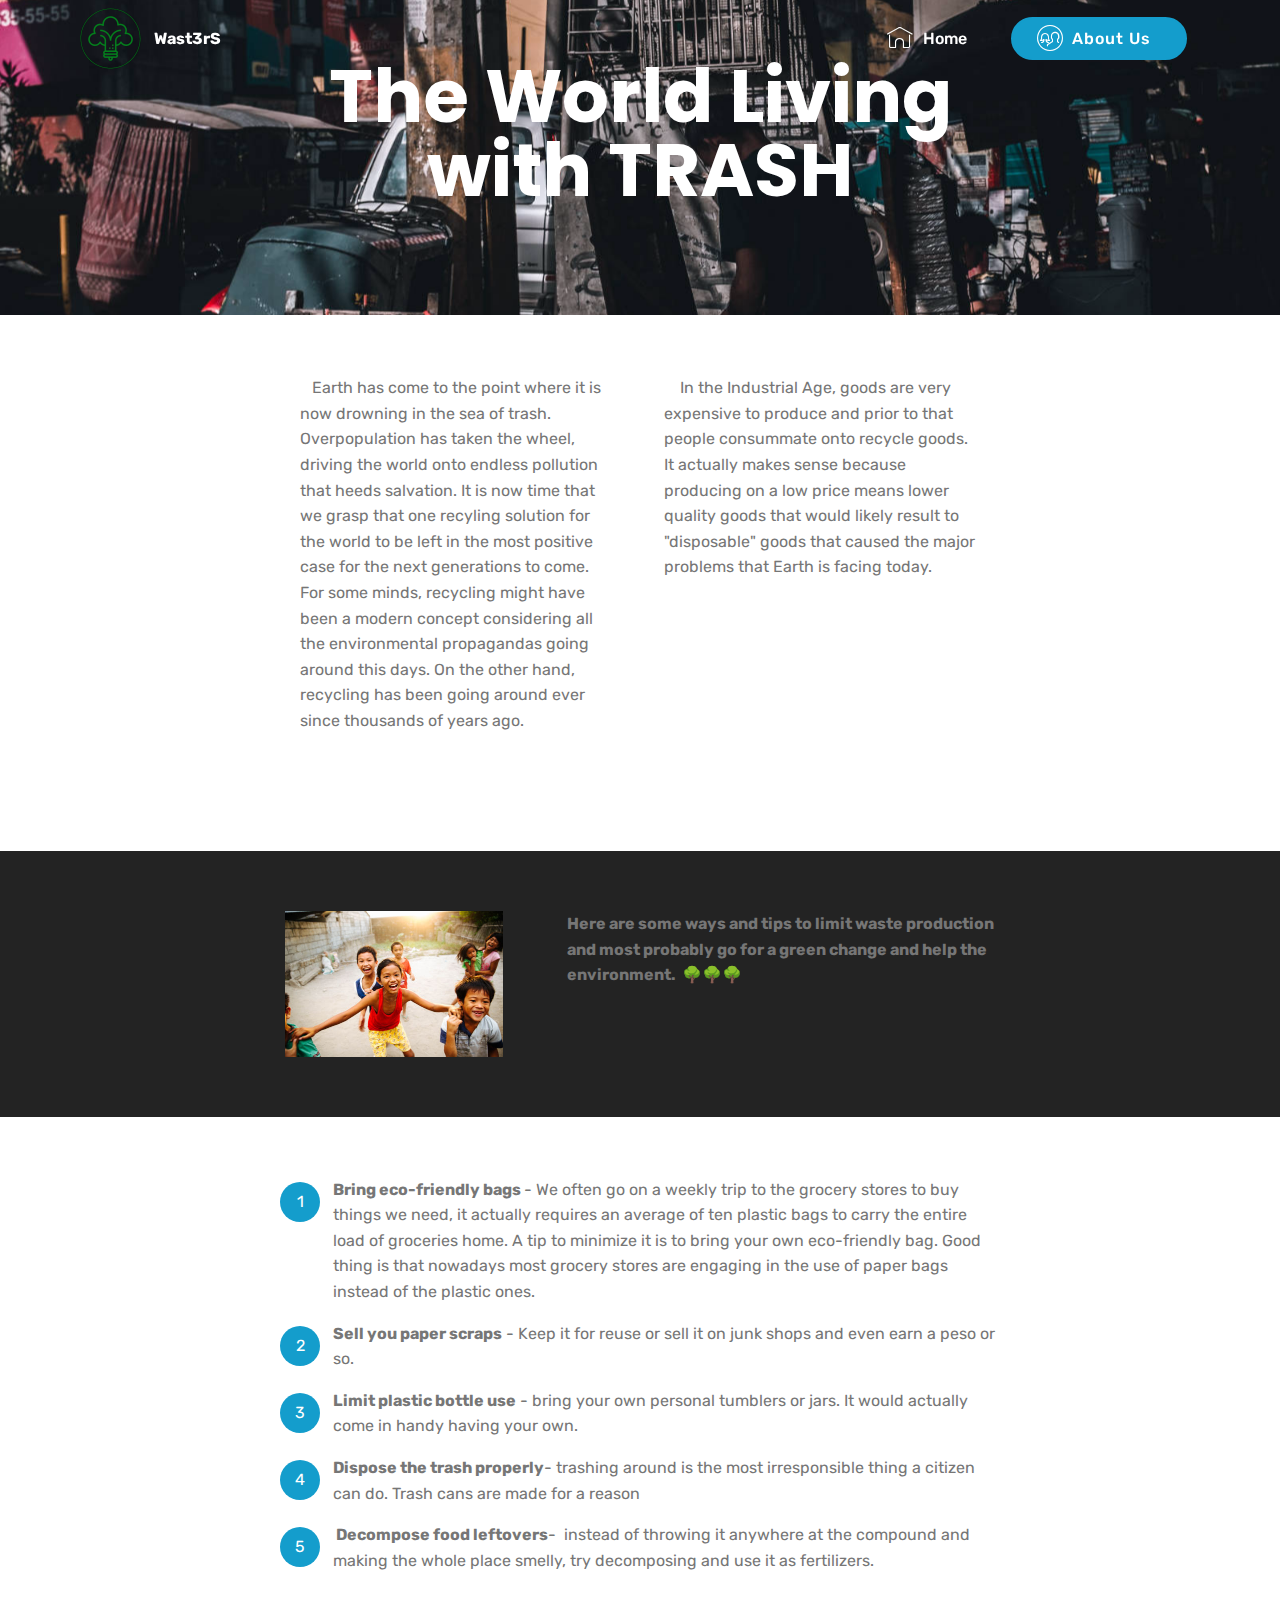
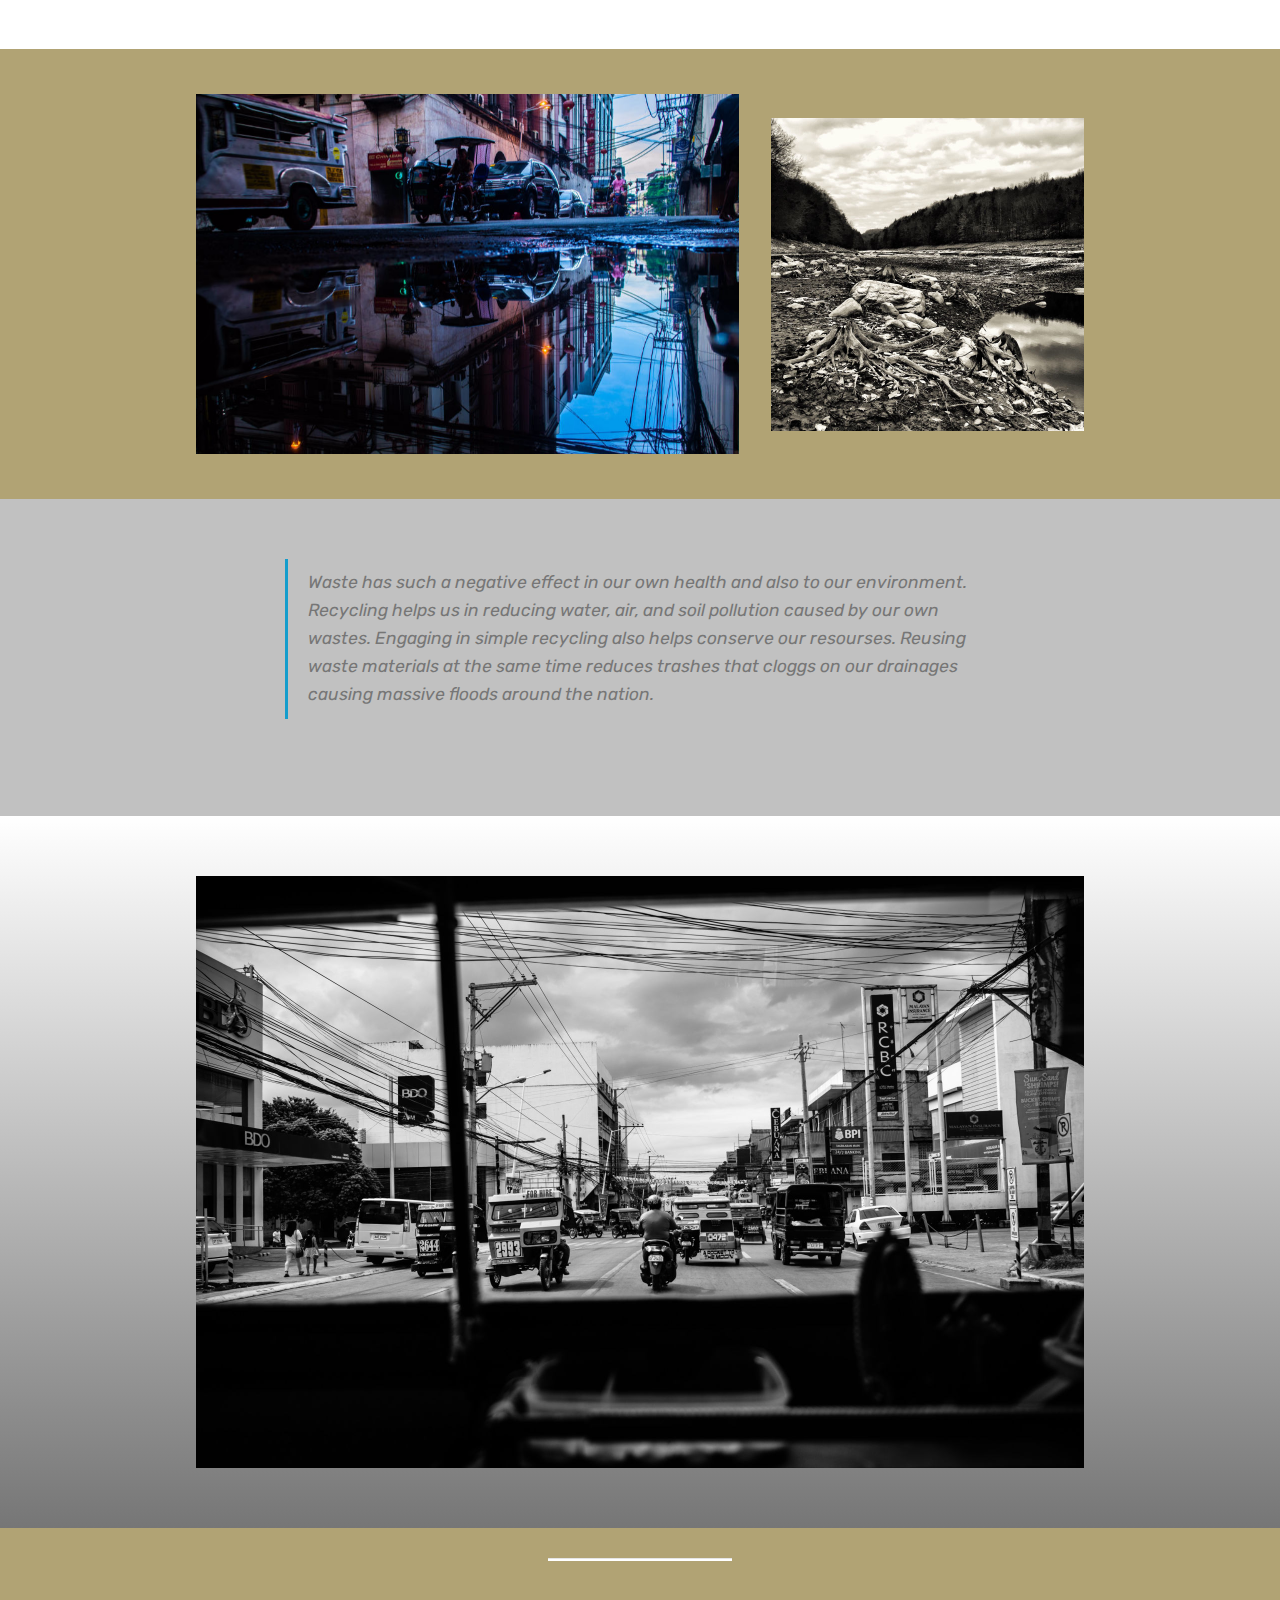
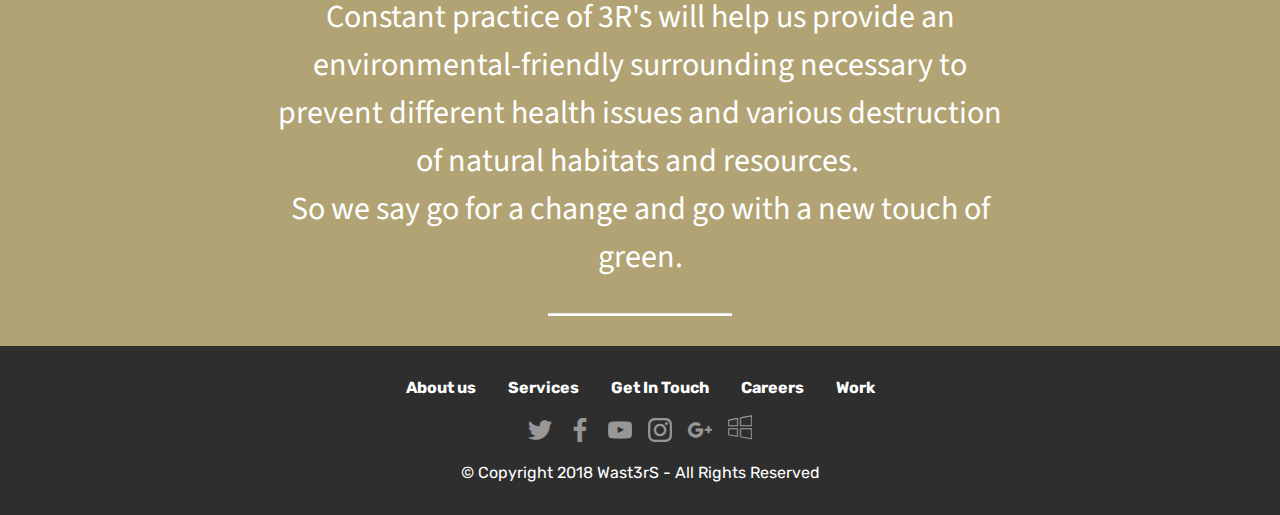
==== page1.html @ 12692057 "create github pages" ====
<!DOCTYPE html>
<html >
<head>
  <!-- Site made with Mobirise Website Builder v4.8.1, https://mobirise.com -->
  <meta charset="UTF-8">
  <meta http-equiv="X-UA-Compatible" content="IE=edge">
  <meta name="generator" content="Mobirise v4.8.1, mobirise.com">
  <meta name="viewport" content="width=device-width, initial-scale=1, minimum-scale=1">
  <link rel="shortcut icon" href="assets/images/logomakr-9qlsup-122x122.png" type="image/x-icon">
  <meta name="description" content="Web Page Builder Description">
  <title>Wasr3rs Blog</title>
  <link rel="stylesheet" href="assets/web/assets/mobirise-icons/mobirise-icons.css">
  <link rel="stylesheet" href="assets/tether/tether.min.css">
  <link rel="stylesheet" href="assets/bootstrap/css/bootstrap.min.css">
  <link rel="stylesheet" href="assets/bootstrap/css/bootstrap-grid.min.css">
  <link rel="stylesheet" href="assets/bootstrap/css/bootstrap-reboot.min.css">
  <link rel="stylesheet" href="assets/socicon/css/styles.css">
  <link rel="stylesheet" href="assets/dropdown/css/style.css">
  <link rel="stylesheet" href="assets/theme/css/style.css">
  <link rel="stylesheet" href="assets/mobirise/css/mbr-additional.css" type="text/css">
  
  
  
</head>
<body>
  <section class="menu cid-qTkzRZLJNu" once="menu" id="menu1-8">

    

    <nav class="navbar navbar-expand beta-menu navbar-dropdown align-items-center navbar-fixed-top navbar-toggleable-sm bg-color transparent">
        <button class="navbar-toggler navbar-toggler-right" type="button" data-toggle="collapse" data-target="#navbarSupportedContent" aria-controls="navbarSupportedContent" aria-expanded="false" aria-label="Toggle navigation">
            <div class="hamburger">
                <span></span>
                <span></span>
                <span></span>
                <span></span>
            </div>
        </button>
        <div class="menu-logo">
            <div class="navbar-brand">
                <span class="navbar-logo">
                    <a href="index.html#header12-1v">
                         <img src="assets/images/logomakr-9qlsup-122x122.png" alt="Mobirise" title="" style="height: 3.8rem;">
                    </a>
                </span>
                <span class="navbar-caption-wrap"><a class="navbar-caption text-white display-4" href="index.html">Wast3rS</a></span>
            </div>
        </div>
        <div class="collapse navbar-collapse" id="navbarSupportedContent">
            <ul class="navbar-nav nav-dropdown" data-app-modern-menu="true"><li class="nav-item">
                    <a class="nav-link link text-white display-4" href="index.html">
                        <span class="mbri-home mbr-iconfont mbr-iconfont-btn"></span>Home</a>
                </li>
                <li class="nav-item">
                    <a class="nav-link link text-white display-4" href="page1.html"></a>
                </li></ul>
            <div class="navbar-buttons mbr-section-btn"><a class="btn btn-sm btn-primary display-4" href="page2.html"><span class="mbri-users mbr-iconfont mbr-iconfont-btn"></span>
                    About Us &nbsp;</a></div>
        </div>
    </nav>
</section>

<section class="engine"><a href="https://mobiri.se/d">site maker</a></section><section class="mbr-section content5 cid-r3j5RrXa5f mbr-parallax-background" id="content5-d">

    

    

    <div class="container">
        <div class="media-container-row">
            <div class="title col-12 col-md-8">
                <h2 class="align-center mbr-bold mbr-white pb-3 mbr-fonts-style display-1">The World Living with TRASH</h2>
                <h3 class="mbr-section-subtitle align-center mbr-light mbr-white pb-3 mbr-fonts-style display-5"></h3>
                
                
            </div>
        </div>
    </div>
</section>

<section class="mbr-section article content3 cid-r3j5SDyQpv" id="content3-f">
      
     

    <div class="container">
        <div class="media-container-row">
            <div class="row col-12 col-md-8">
                <div class="col-12 col-md-6 pr-lg-4 mbr-text mbr-fonts-style display-7"><p>&nbsp; &nbsp;Earth has come to the point where it is now drowning in the sea of trash. Overpopulation has taken the wheel, driving the world onto endless pollution that heeds salvation. It is now time that we grasp that one recyling solution for the world to be left in the most positive case for the next generations to come. For some minds, recycling might have been a modern concept considering all the environmental propagandas going around this days. On the other hand, recycling has been going around ever since thousands of years ago.</p><p><br></p></div>
                <div class="col-12 col-md-6 pl-lg-4 mbr-text mbr-fonts-style display-7">&nbsp; &nbsp; In the Industrial Age, goods are very expensive to produce and prior to that people consummate onto recycle goods. It actually makes sense because producing on a low price means lower quality goods that would likely result to "disposable" goods that caused the major problems that Earth is facing today.</div>
            </div>
        </div>
    </div>
</section>

<section class="mbr-section content6 cid-r3j60TaJda" id="content6-g">
    
     
    
    <div class="container">
        <div class="media-container-row">
            <div class="col-12 col-md-8">
                <div class="media-container-row">
                    <div class="mbr-figure" style="width: 60%;">
                      <img src="assets/images/avel-chuklanov-686841-unsplash-1-436x291.jpg" alt="Mobirise" title="">  
                    </div>
                    <div class="media-content">
                        <div class="mbr-section-text">
                            <p class="mbr-text mb-0 mbr-fonts-style display-7"><strong>Here are some ways and tips to limit waste production and most probably go for a green change and help the environment. &nbsp;</strong>🌳🌳🌳</p>
                        </div>
                    </div>
                </div>
            </div>
        </div>
    </div>
</section>

<section class="mbr-section article content11 cid-r3j61tAI2a" id="content11-h">
     

    <div class="container">
        <div class="media-container-row">
            <div class="mbr-text counter-container col-12 col-md-8 mbr-fonts-style display-7">
                <ol>
                    <li><strong>Bring eco-friendly bags&nbsp;</strong>- We often go on a weekly trip to the grocery stores to buy things we need, it actually requires an average of ten plastic bags to carry the entire load of groceries home. A tip to minimize it is to bring your own eco-friendly bag. Good thing is that nowadays most grocery stores are engaging in the use of paper bags instead of the plastic ones.</li>
                    <li><strong>Sell you paper scraps</strong> - Keep it for reuse or sell it on junk shops and even earn a peso or so.</li>
                    <li><strong>Limit plastic bottle use</strong> - bring your own personal tumblers or jars. It would actually come in handy having your own.</li><li><strong>Dispose the trash properly</strong>- trashing around is the most irresponsible thing a citizen can do. Trash cans are made for a reason</li><li><strong>&nbsp;Decompose food leftovers</strong>-&nbsp;&nbsp;instead of throwing it anywhere at the compound and making the whole place smelly, try decomposing and use it as fertilizers.</li>
                </ol>
            </div>
        </div>
    </div>
</section>

<section class="cid-r4OjZUIZ9m" id="image4-1w">
    <!-- Block parameters controls (Blue "Gear" panel) -->
    
    <!-- End block parameters -->
    <div class="container images-container">
            <div class="media-container-row" style="width: 80%;">
                <div class="img-item item1" style="width: 177%;">
                    <img src="assets/images/eldon-vince-isidro-598709-unsplash-1086x719.jpg" alt="" title="">
                    
                </div>
                <div class="img-item">
                    <img src="assets/images/black-and-white-clouds-landscape-584389-626x626.jpg" alt="" title="">
                    
                </div>
            </div>
    </div>
</section>

<section class="mbr-section article content1 cid-r3j61RlbHp" id="content2-i">

     

    <div class="container">
        <div class="media-container-row">
            <div class="mbr-text col-12 col-md-8 mbr-fonts-style display-7">
                <blockquote>Waste has such a negative effect in our own health and also to our environment. Recycling helps us in reducing water, air, and soil pollution caused by our own wastes. Engaging in simple recycling also helps conserve our resourses. Reusing waste materials at the same time reduces trashes that cloggs on our drainages causing massive floods around the nation.</blockquote>
            </div>
        </div>
    </div>
</section>

<section class="cid-r4OkHWNy64" id="image3-1x">

    

    <figure class="mbr-figure container">
            <div class="image-block" style="width: 80%;">
                <img src="assets/images/bryan-agua-749298-unsplash-1776x1184.jpg" width="1400" alt="Mobirise" title="">
                <figcaption class="mbr-figure-caption mbr-figure-caption-over">
                    <div class="container pb-5 mbr-white align-center mbr-fonts-style display-1"></div>
                </figcaption>
            </div>
    </figure>
</section>

<section class="mbr-section article content10 cid-r3j62aXinP" id="content10-j">
    
     

    <div class="container">
        <div class="inner-container" style="width: 66%;">
            <hr class="line" style="width: 25%;">
            <div class="section-text align-center mbr-white mbr-fonts-style display-5">Constant practice of 3R's will help us provide an environmental-friendly surrounding necessary to prevent different health issues and various destruction of natural habitats and resources.&nbsp;<br>So we say go for a change and go with a new touch of green.</div>
            <hr class="line" style="width: 25%;">
        </div>
    </div>
</section>

<section once="" class="cid-r3UyoSlP0G" id="footer7-1h">

    

    

    <div class="container">
        <div class="media-container-row align-center mbr-white">
            <div class="row row-links">
                <ul class="foot-menu">
                    
                    
                    
                    
                    
                <li class="foot-menu-item mbr-fonts-style display-7">
                        <a class="text-white mbr-bold" href="#" target="_blank">About us</a>
                    </li><li class="foot-menu-item mbr-fonts-style display-7">
                        <a class="text-white mbr-bold" href="#" target="_blank">Services</a>
                    </li><li class="foot-menu-item mbr-fonts-style display-7">
                        <a class="text-white mbr-bold" href="#" target="_blank">Get In Touch</a>
                    </li><li class="foot-menu-item mbr-fonts-style display-7">
                        <a class="text-white mbr-bold" href="#" target="_blank">Careers</a>
                    </li><li class="foot-menu-item mbr-fonts-style display-7">
                        <a class="text-white mbr-bold" href="#" target="_blank">Work</a>
                    </li></ul>
            </div>
            <div class="row social-row">
                <div class="social-list align-right pb-2">
                    
                    
                    
                    
                    
                    
                <div class="soc-item">
                        <a href="https://twitter.com/mobirise" target="_blank">
                            <span class="socicon-twitter socicon mbr-iconfont mbr-iconfont-social"></span>
                        </a>
                    </div><div class="soc-item">
                        <a href="https://www.facebook.com/pages/Mobirise/1616226671953247" target="_blank">
                            <span class="socicon-facebook socicon mbr-iconfont mbr-iconfont-social"></span>
                        </a>
                    </div><div class="soc-item">
                        <a href="https://www.youtube.com/c/mobirise" target="_blank">
                            <span class="socicon-youtube socicon mbr-iconfont mbr-iconfont-social"></span>
                        </a>
                    </div><div class="soc-item">
                        <a href="https://instagram.com/mobirise" target="_blank">
                            <span class="socicon-instagram socicon mbr-iconfont mbr-iconfont-social"></span>
                        </a>
                    </div><div class="soc-item">
                        <a href="https://plus.google.com/u/0/+Mobirise" target="_blank">
                            <span class="socicon-googleplus socicon mbr-iconfont mbr-iconfont-social"></span>
                        </a>
                    </div><div class="soc-item">
                        <a href="https://www.behance.net/Mobirise" target="_blank">
                            <span class="mbr-iconfont mbr-iconfont-social mbri-windows"></span>
                        </a>
                    </div></div>
            </div>
            <div class="row row-copirayt">
                <p class="mbr-text mb-0 mbr-fonts-style mbr-white align-center display-7">
                    © Copyright 2018 Wast3rS - All Rights Reserved
                </p>
            </div>
        </div>
    </div>
</section>


  <script src="assets/web/assets/jquery/jquery.min.js"></script>
  <script src="assets/popper/popper.min.js"></script>
  <script src="assets/tether/tether.min.js"></script>
  <script src="assets/bootstrap/js/bootstrap.min.js"></script>
  <script src="assets/parallax/jarallax.min.js"></script>
  <script src="assets/dropdown/js/script.min.js"></script>
  <script src="assets/touchswipe/jquery.touch-swipe.min.js"></script>
  <script src="assets/smoothscroll/smooth-scroll.js"></script>
  <script src="assets/theme/js/script.js"></script>
  
  
</body>
</html>
---- assets/web/assets/mobirise-icons/mobirise-icons.css ----
@font-face {
  font-family: 'MobiriseIcons';
  src:  url('mobirise-icons.eot?spat4u');
  src:  url('mobirise-icons.eot?spat4u#iefix') format('embedded-opentype'),
    url('mobirise-icons.ttf?spat4u') format('truetype'),
    url('mobirise-icons.woff?spat4u') format('woff'),
    url('mobirise-icons.svg?spat4u#MobiriseIcons') format('svg');
  font-weight: normal;
  font-style: normal;
}

[class^="mbri-"], [class*=" mbri-"] {
  /* use !important to prevent issues with browser extensions that change fonts */
  font-family: MobiriseIcons !important;
  speak: none;
  font-style: normal;
  font-weight: normal;
  font-variant: normal;
  text-transform: none;
  line-height: 1;

  /* Better Font Rendering =========== */
  -webkit-font-smoothing: antialiased;
  -moz-osx-font-smoothing: grayscale;
}

.mbri-add-submenu:before {
  content: "\e900";
}
.mbri-alert:before {
  content: "\e901";
}
.mbri-align-center:before {
  content: "\e902";
}
.mbri-align-justify:before {
  content: "\e903";
}
.mbri-align-left:before {
  content: "\e904";
}
.mbri-align-right:before {
  content: "\e905";
}
.mbri-android:before {
  content: "\e906";
}
.mbri-apple:before {
  content: "\e907";
}
.mbri-arrow-down:before {
  content: "\e908";
}
.mbri-arrow-next:before {
  content: "\e909";
}
.mbri-arrow-prev:before {
  content: "\e90a";
}
.mbri-arrow-up:before {
  content: "\e90b";
}
.mbri-bold:before {
  content: "\e90c";
}
.mbri-bookmark:before {
  content: "\e90d";
}
.mbri-bootstrap:before {
  content: "\e90e";
}
.mbri-briefcase:before {
  content: "\e90f";
}
.mbri-browse:before {
  content: "\e910";
}
.mbri-bulleted-list:before {
  content: "\e911";
}
.mbri-calendar:before {
  content: "\e912";
}
.mbri-camera:before {
  content: "\e913";
}
.mbri-cart-add:before {
  content: "\e914";
}
.mbri-cart-full:before {
  content: "\e915";
}
.mbri-cash:before {
  content: "\e916";
}
.mbri-change-style:before {
  content: "\e917";
}
.mbri-chat:before {
  content: "\e918";
}
.mbri-clock:before {
  content: "\e919";
}
.mbri-close:before {
  content: "\e91a";
}
.mbri-cloud:before {
  content: "\e91b";
}
.mbri-code:before {
  content: "\e91c";
}
.mbri-contact-form:before {
  content: "\e91d";
}
.mbri-credit-card:before {
  content: "\e91e";
}
.mbri-cursor-click:before {
  content: "\e91f";
}
.mbri-cust-feedback:before {
  content: "\e920";
}
.mbri-database:before {
  content: "\e921";
}
.mbri-delivery:before {
  content: "\e922";
}
.mbri-desktop:before {
  content: "\e923";
}
.mbri-devices:before {
  content: "\e924";
}
.mbri-down:before {
  content: "\e925";
}
.mbri-download:before {
  content: "\e989";
}
.mbri-drag-n-drop:before {
  content: "\e927";
}
.mbri-drag-n-drop2:before {
  content: "\e928";
}
.mbri-edit:before {
  content: "\e929";
}
.mbri-edit2:before {
  content: "\e92a";
}
.mbri-error:before {
  content: "\e92b";
}
.mbri-extension:before {
  content: "\e92c";
}
.mbri-features:before {
  content: "\e92d";
}
.mbri-file:before {
  content: "\e92e";
}
.mbri-flag:before {
  content: "\e92f";
}
.mbri-folder:before {
  content: "\e930";
}
.mbri-gift:before {
  content: "\e931";
}
.mbri-github:before {
  content: "\e932";
}
.mbri-globe:before {
  content: "\e933";
}
.mbri-globe-2:before {
  content: "\e934";
}
.mbri-growing-chart:before {
  content: "\e935";
}
.mbri-hearth:before {
  content: "\e936";
}
.mbri-help:before {
  content: "\e937";
}
.mbri-home:before {
  content: "\e938";
}
.mbri-hot-cup:before {
  content: "\e939";
}
.mbri-idea:before {
  content: "\e93a";
}
.mbri-image-gallery:before {
  content: "\e93b";
}
.mbri-image-slider:before {
  content: "\e93c";
}
.mbri-info:before {
  content: "\e93d";
}
.mbri-italic:before {
  content: "\e93e";
}
.mbri-key:before {
  content: "\e93f";
}
.mbri-laptop:before {
  content: "\e940";
}
.mbri-layers:before {
  content: "\e941";
}
.mbri-left-right:before {
  content: "\e942";
}
.mbri-left:before {
  content: "\e943";
}
.mbri-letter:before {
  content: "\e944";
}
.mbri-like:before {
  content: "\e945";
}
.mbri-link:before {
  content: "\e946";
}
.mbri-lock:before {
  content: "\e947";
}
.mbri-login:before {
  content: "\e948";
}
.mbri-logout:before {
  content: "\e949";
}
.mbri-magic-stick:before {
  content: "\e94a";
}
.mbri-map-pin:before {
  content: "\e94b";
}
.mbri-menu:before {
  content: "\e94c";
}
.mbri-mobile:before {
  content: "\e94d";
}
.mbri-mobile2:before {
  content: "\e94e";
}
.mbri-mobirise:before {
  content: "\e94f";
}
.mbri-more-horizontal:before {
  content: "\e950";
}
.mbri-more-vertical:before {
  content: "\e951";
}
.mbri-music:before {
  content: "\e952";
}
.mbri-new-file:before {
  content: "\e953";
}
.mbri-numbered-list:before {
  content: "\e954";
}
.mbri-opened-folder:before {
  content: "\e955";
}
.mbri-pages:before {
  content: "\e956";
}
.mbri-paper-plane:before {
  content: "\e957";
}
.mbri-paperclip:before {
  content: "\e958";
}
.mbri-photo:before {
  content: "\e959";
}
.mbri-photos:before {
  content: "\e95a";
}
.mbri-pin:before {
  content: "\e95b";
}
.mbri-play:before {
  content: "\e95c";
}
.mbri-plus:before {
  content: "\e95d";
}
.mbri-preview:before {
  content: "\e95e";
}
.mbri-print:before {
  content: "\e95f";
}
.mbri-protect:before {
  content: "\e960";
}
.mbri-question:before {
  content: "\e961";
}
.mbri-quote-left:before {
  content: "\e962";
}
.mbri-quote-right:before {
  content: "\e963";
}
.mbri-refresh:before {
  content: "\e964";
}
.mbri-responsive:before {
  content: "\e965";
}
.mbri-right:before {
  content: "\e966";
}
.mbri-rocket:before {
  content: "\e967";
}
.mbri-sad-face:before {
  content: "\e968";
}
.mbri-sale:before {
  content: "\e969";
}
.mbri-save:before {
  content: "\e96a";
}
.mbri-search:before {
  content: "\e96b";
}
.mbri-setting:before {
  content: "\e96c";
}
.mbri-setting2:before {
  content: "\e96d";
}
.mbri-setting3:before {
  content: "\e96e";
}
.mbri-share:before {
  content: "\e96f";
}
.mbri-shopping-bag:before {
  content: "\e970";
}
.mbri-shopping-basket:before {
  content: "\e971";
}
.mbri-shopping-cart:before {
  content: "\e972";
}
.mbri-sites:before {
  content: "\e973";
}
.mbri-smile-face:before {
  content: "\e974";
}
.mbri-speed:before {
  content: "\e975";
}
.mbri-star:before {
  content: "\e976";
}
.mbri-success:before {
  content: "\e977";
}
.mbri-sun:before {
  content: "\e978";
}
.mbri-sun2:before {
  content: "\e979";
}
.mbri-tablet:before {
  content: "\e97a";
}
.mbri-tablet-vertical:before {
  content: "\e97b";
}
.mbri-target:before {
  content: "\e97c";
}
.mbri-timer:before {
  content: "\e97d";
}
.mbri-to-ftp:before {
  content: "\e97e";
}
.mbri-to-local-drive:before {
  content: "\e97f";
}
.mbri-touch-swipe:before {
  content: "\e980";
}
.mbri-touch:before {
  content: "\e981";
}
.mbri-trash:before {
  content: "\e982";
}
.mbri-underline:before {
  content: "\e983";
}
.mbri-unlink:before {
  content: "\e984";
}
.mbri-unlock:before {
  content: "\e985";
}
.mbri-up-down:before {
  content: "\e986";
}
.mbri-up:before {
  content: "\e987";
}
.mbri-update:before {
  content: "\e988";
}
.mbri-upload:before {
 content: "\e926"; 
}
.mbri-user:before {
  content: "\e98a";
}
.mbri-user2:before {
  content: "\e98b";
}
.mbri-users:before {
  content: "\e98c";
}
.mbri-video:before {
  content: "\e98d";
}
.mbri-video-play:before {
  content: "\e98e";
}
.mbri-watch:before {
  content: "\e98f";
}
.mbri-website-theme:before {
  content: "\e990";
}
.mbri-wifi:before {
  content: "\e991";
}
.mbri-windows:before {
  content: "\e992";
}
.mbri-zoom-out:before {
  content: "\e993";
}
.mbri-redo:before {
  content: "\e994";
}
.mbri-undo:before {
  content: "\e995";
}
---- assets/socicon/css/styles.css ----
@charset "UTF-8";

@font-face {
  font-family: "socicon";
  src:url("../fonts/socicon.eot");
  src:url("../fonts/socicon.eot?#iefix") format("embedded-opentype"),
    url("../fonts/socicon.woff") format("woff"),
    url("../fonts/socicon.ttf") format("truetype"),
    url("../fonts/socicon.svg#socicon") format("svg");
  font-weight: normal;
  font-style: normal;

}

[data-icon]:before {
  font-family: "socicon" !important;
  content: attr(data-icon);
  font-style: normal !important;
  font-weight: normal !important;
  font-variant: normal !important;
  text-transform: none !important;
  speak: none;
  line-height: 1;
  -webkit-font-smoothing: antialiased;
  -moz-osx-font-smoothing: grayscale;
}

[class^="socicon-"]:before,
[class*=" socicon-"]:before {
  font-family: "socicon" !important;
  font-style: normal !important;
  font-weight: normal !important;
  font-variant: normal !important;
  text-transform: none !important;
  speak: none;
  line-height: 1;
  -webkit-font-smoothing: antialiased;
  -moz-osx-font-smoothing: grayscale;
}

.socicon-modelmayhem:before {
  content: "\e000";
}
.socicon-mixcloud:before {
  content: "\e001";
}
.socicon-drupal:before {
  content: "\e002";
}
.socicon-swarm:before {
  content: "\e003";
}
.socicon-istock:before {
  content: "\e004";
}
.socicon-yammer:before {
  content: "\e005";
}
.socicon-ello:before {
  content: "\e006";
}
.socicon-stackoverflow:before {
  content: "\e007";
}
.socicon-persona:before {
  content: "\e008";
}
.socicon-triplej:before {
  content: "\e009";
}
.socicon-houzz:before {
  content: "\e00a";
}
.socicon-rss:before {
  content: "\e00b";
}
.socicon-paypal:before {
  content: "\e00c";
}
.socicon-odnoklassniki:before {
  content: "\e00d";
}
.socicon-airbnb:before {
  content: "\e00e";
}
.socicon-periscope:before {
  content: "\e00f";
}
.socicon-outlook:before {
  content: "\e010";
}
.socicon-coderwall:before {
  content: "\e011";
}
.socicon-tripadvisor:before {
  content: "\e012";
}
.socicon-appnet:before {
  content: "\e013";
}
.socicon-goodreads:before {
  content: "\e014";
}
.socicon-tripit:before {
  content: "\e015";
}
.socicon-lanyrd:before {
  content: "\e016";
}
.socicon-slideshare:before {
  content: "\e017";
}
.socicon-buffer:before {
  content: "\e018";
}
.socicon-disqus:before {
  content: "\e019";
}
.socicon-vkontakte:before {
  content: "\e01a";
}
.socicon-whatsapp:before {
  content: "\e01b";
}
.socicon-patreon:before {
  content: "\e01c";
}
.socicon-storehouse:before {
  content: "\e01d";
}
.socicon-pocket:before {
  content: "\e01e";
}
.socicon-mail:before {
  content: "\e01f";
}
.socicon-blogger:before {
  content: "\e020";
}
.socicon-technorati:before {
  content: "\e021";
}
.socicon-reddit:before {
  content: "\e022";
}
.socicon-dribbble:before {
  content: "\e023";
}
.socicon-stumbleupon:before {
  content: "\e024";
}
.socicon-digg:before {
  content: "\e025";
}
.socicon-envato:before {
  content: "\e026";
}
.socicon-behance:before {
  content: "\e027";
}
.socicon-delicious:before {
  content: "\e028";
}
.socicon-deviantart:before {
  content: "\e029";
}
.socicon-forrst:before {
  content: "\e02a";
}
.socicon-play:before {
  content: "\e02b";
}
.socicon-zerply:before {
  content: "\e02c";
}
.socicon-wikipedia:before {
  content: "\e02d";
}
.socicon-apple:before {
  content: "\e02e";
}
.socicon-flattr:before {
  content: "\e02f";
}
.socicon-github:before {
  content: "\e030";
}
.socicon-renren:before {
  content: "\e031";
}
.socicon-friendfeed:before {
  content: "\e032";
}
.socicon-newsvine:before {
  content: "\e033";
}
.socicon-identica:before {
  content: "\e034";
}
.socicon-bebo:before {
  content: "\e035";
}
.socicon-zynga:before {
  content: "\e036";
}
.socicon-steam:before {
  content: "\e037";
}
.socicon-xbox:before {
  content: "\e038";
}
.socicon-windows:before {
  content: "\e039";
}
.socicon-qq:before {
  content: "\e03a";
}
.socicon-douban:before {
  content: "\e03b";
}
.socicon-meetup:before {
  content: "\e03c";
}
.socicon-playstation:before {
  content: "\e03d";
}
.socicon-android:before {
  content: "\e03e";
}
.socicon-snapchat:before {
  content: "\e03f";
}
.socicon-twitter:before {
  content: "\e040";
}
.socicon-facebook:before {
  content: "\e041";
}
.socicon-googleplus:before {
  content: "\e042";
}
.socicon-pinterest:before {
  content: "\e043";
}
.socicon-foursquare:before {
  content: "\e044";
}
.socicon-yahoo:before {
  content: "\e045";
}
.socicon-skype:before {
  content: "\e046";
}
.socicon-yelp:before {
  content: "\e047";
}
.socicon-feedburner:before {
  content: "\e048";
}
.socicon-linkedin:before {
  content: "\e049";
}
.socicon-viadeo:before {
  content: "\e04a";
}
.socicon-xing:before {
  content: "\e04b";
}
.socicon-myspace:before {
  content: "\e04c";
}
.socicon-soundcloud:before {
  content: "\e04d";
}
.socicon-spotify:before {
  content: "\e04e";
}
.socicon-grooveshark:before {
  content: "\e04f";
}
.socicon-lastfm:before {
  content: "\e050";
}
.socicon-youtube:before {
  content: "\e051";
}
.socicon-vimeo:before {
  content: "\e052";
}
.socicon-dailymotion:before {
  content: "\e053";
}
.socicon-vine:before {
  content: "\e054";
}
.socicon-flickr:before {
  content: "\e055";
}
.socicon-500px:before {
  content: "\e056";
}
.socicon-wordpress:before {
  content: "\e058";
}
.socicon-tumblr:before {
  content: "\e059";
}
.socicon-twitch:before {
  content: "\e05a";
}
.socicon-8tracks:before {
  content: "\e05b";
}
.socicon-amazon:before {
  content: "\e05c";
}
.socicon-icq:before {
  content: "\e05d";
}
.socicon-smugmug:before {
  content: "\e05e";
}
.socicon-ravelry:before {
  content: "\e05f";
}
.socicon-weibo:before {
  content: "\e060";
}
.socicon-baidu:before {
  content: "\e061";
}
.socicon-angellist:before {
  content: "\e062";
}
.socicon-ebay:before {
  content: "\e063";
}
.socicon-imdb:before {
  content: "\e064";
}
.socicon-stayfriends:before {
  content: "\e065";
}
.socicon-residentadvisor:before {
  content: "\e066";
}
.socicon-google:before {
  content: "\e067";
}
.socicon-yandex:before {
  content: "\e068";
}
.socicon-sharethis:before {
  content: "\e069";
}
.socicon-bandcamp:before {
  content: "\e06a";
}
.socicon-itunes:before {
  content: "\e06b";
}
.socicon-deezer:before {
  content: "\e06c";
}
.socicon-telegram:before {
  content: "\e06e";
}
.socicon-openid:before {
  content: "\e06f";
}
.socicon-amplement:before {
  content: "\e070";
}
.socicon-viber:before {
  content: "\e071";
}
.socicon-zomato:before {
  content: "\e072";
}
.socicon-draugiem:before {
  content: "\e074";
}
.socicon-endomodo:before {
  content: "\e075";
}
.socicon-filmweb:before {
  content: "\e076";
}
.socicon-stackexchange:before {
  content: "\e077";
}
.socicon-wykop:before {
  content: "\e078";
}
.socicon-teamspeak:before {
  content: "\e079";
}
.socicon-teamviewer:before {
  content: "\e07a";
}
.socicon-ventrilo:before {
  content: "\e07b";
}
.socicon-younow:before {
  content: "\e07c";
}
.socicon-raidcall:before {
  content: "\e07d";
}
.socicon-mumble:before {
  content: "\e07e";
}
.socicon-medium:before {
  content: "\e06d";
}
.socicon-bebee:before {
  content: "\e07f";
}
.socicon-hitbox:before {
  content: "\e080";
}
.socicon-reverbnation:before {
  content: "\e081";
}
.socicon-formulr:before {
  content: "\e082";
}
.socicon-instagram:before {
  content: "\e057";
}
.socicon-battlenet:before {
  content: "\e083";
}
.socicon-chrome:before {
  content: "\e084";
}
.socicon-discord:before {
  content: "\e086";
}
.socicon-issuu:before {
  content: "\e087";
}
.socicon-macos:before {
  content: "\e088";
}
.socicon-firefox:before {
  content: "\e089";
}
.socicon-opera:before {
  content: "\e08d";
}
.socicon-keybase:before {
  content: "\e090";
}
.socicon-alliance:before {
  content: "\e091";
}
.socicon-livejournal:before {
  content: "\e092";
}
.socicon-googlephotos:before {
  content: "\e093";
}
.socicon-horde:before {
  content: "\e094";
}
.socicon-etsy:before {
  content: "\e095";
}
.socicon-zapier:before {
  content: "\e096";
}
.socicon-google-scholar:before {
  content: "\e097";
}
.socicon-researchgate:before {
  content: "\e098";
}
.socicon-wechat:before {
  content: "\e099";
}
.socicon-strava:before {
  content: "\e09a";
}
.socicon-line:before {
  content: "\e09b";
}
.socicon-lyft:before {
  content: "\e09c";
}
.socicon-uber:before {
  content: "\e09d";
}
.socicon-songkick:before {
  content: "\e09e";
}
.socicon-viewbug:before {
  content: "\e09f";
}
.socicon-googlegroups:before {
  content: "\e0a0";
}
.socicon-quora:before {
  content: "\e073";
}
.socicon-diablo:before {
  content: "\e085";
}
.socicon-blizzard:before {
  content: "\e0a1";
}
.socicon-hearthstone:before {
  content: "\e08b";
}
.socicon-heroes:before {
  content: "\e08a";
}
.socicon-overwatch:before {
  content: "\e08c";
}
.socicon-warcraft:before {
  content: "\e08e";
}
.socicon-starcraft:before {
  content: "\e08f";
}
.socicon-beam:before {
  content: "\e0a2";
}
.socicon-curse:before {
  content: "\e0a3";
}
.socicon-player:before {
  content: "\e0a4";
}
.socicon-streamjar:before {
  content: "\e0a5";
}
.socicon-nintendo:before {
  content: "\e0a6";
}
.socicon-hellocoton:before {
  content: "\e0a7";
}
---- assets/dropdown/css/style.css ----
.navbar-dropdown {
  left: 0;
  padding: 0;
  position: absolute;
  right: 0;
  top: 0;
  transition: all 0.45s ease;
  z-index: 1030;
  background: #282828; }
  .navbar-dropdown .navbar-logo {
    margin-right: 0.8rem;
    transition: margin 0.3s ease-in-out;
    vertical-align: middle; }
    .navbar-dropdown .navbar-logo img {
      height: 3.125rem;
      transition: all 0.3s ease-in-out; }
    .navbar-dropdown .navbar-logo.mbr-iconfont {
      font-size: 3.125rem;
      line-height: 3.125rem; }
  .navbar-dropdown .navbar-caption {
    font-weight: 700;
    white-space: normal;
    vertical-align: -4px;
    line-height: 3.125rem !important; }
    .navbar-dropdown .navbar-caption, .navbar-dropdown .navbar-caption:hover {
      color: inherit;
      text-decoration: none; }
  .navbar-dropdown .mbr-iconfont + .navbar-caption {
    vertical-align: -1px; }
  .navbar-dropdown.navbar-fixed-top {
    position: fixed; }
  .navbar-dropdown .navbar-brand span {
    vertical-align: -4px; }
  .navbar-dropdown.bg-color.transparent {
    background: none; }
  .navbar-dropdown.navbar-short .navbar-brand {
    padding: 0.625rem 0; }
    .navbar-dropdown.navbar-short .navbar-brand span {
      vertical-align: -1px; }
  .navbar-dropdown.navbar-short .navbar-caption {
    line-height: 2.375rem !important;
    vertical-align: -2px; }
  .navbar-dropdown.navbar-short .navbar-logo {
    margin-right: 0.5rem; }
    .navbar-dropdown.navbar-short .navbar-logo img {
      height: 2.375rem; }
    .navbar-dropdown.navbar-short .navbar-logo.mbr-iconfont {
      font-size: 2.375rem;
      line-height: 2.375rem; }
  .navbar-dropdown.navbar-short .mbr-table-cell {
    height: 3.625rem; }
  .navbar-dropdown .navbar-close {
    left: 0.6875rem;
    position: fixed;
    top: 0.75rem;
    z-index: 1000; }
  .navbar-dropdown .hamburger-icon {
    content: "";
    display: inline-block;
    vertical-align: middle;
    width: 16px;
    -webkit-box-shadow: 0 -6px 0 1px #282828,0 0 0 1px #282828,0 6px 0 1px #282828;
    -moz-box-shadow: 0 -6px 0 1px #282828,0 0 0 1px #282828,0 6px 0 1px #282828;
    box-shadow: 0 -6px 0 1px #282828,0 0 0 1px #282828,0 6px 0 1px #282828; }

.dropdown-menu .dropdown-toggle[data-toggle="dropdown-submenu"]::after {
  border-bottom: 0.35em solid transparent;
  border-left: 0.35em solid;
  border-right: 0;
  border-top: 0.35em solid transparent;
  margin-left: 0.3rem; }

.dropdown-menu .dropdown-item:focus {
  outline: 0; }

.nav-dropdown {
  font-size: 0.75rem;
  font-weight: 500;
  height: auto !important; }
  .nav-dropdown .nav-btn {
    padding-left: 1rem; }
  .nav-dropdown .link {
    margin: .667em 1.667em;
    font-weight: 500;
    padding: 0;
    transition: color .2s ease-in-out; }
    .nav-dropdown .link.dropdown-toggle {
      margin-right: 2.583em; }
      .nav-dropdown .link.dropdown-toggle::after {
        margin-left: .25rem;
        border-top: 0.35em solid;
        border-right: 0.35em solid transparent;
        border-left: 0.35em solid transparent;
        border-bottom: 0; }
      .nav-dropdown .link.dropdown-toggle[aria-expanded="true"] {
        margin: 0;
        padding: 0.667em 3.263em  0.667em 1.667em; }
  .nav-dropdown .link::after,
  .nav-dropdown .dropdown-item::after {
    color: inherit; }
  .nav-dropdown .btn {
    font-size: 0.75rem;
    font-weight: 700;
    letter-spacing: 0;
    margin-bottom: 0;
    padding-left: 1.25rem;
    padding-right: 1.25rem; }
  .nav-dropdown .dropdown-menu {
    border-radius: 0;
    border: 0;
    left: 0;
    margin: 0;
    padding-bottom: 1.25rem;
    padding-top: 1.25rem;
    position: relative; }
  .nav-dropdown .dropdown-submenu {
    margin-left: 0.125rem;
    top: 0; }
  .nav-dropdown .dropdown-item {
    font-weight: 500;
    line-height: 2;
    padding: 0.3846em 4.615em 0.3846em 1.5385em;
    position: relative;
    transition: color .2s ease-in-out, background-color .2s ease-in-out; }
    .nav-dropdown .dropdown-item::after {
      margin-top: -0.3077em;
      position: absolute;
      right: 1.1538em;
      top: 50%; }
    .nav-dropdown .dropdown-item:focus, .nav-dropdown .dropdown-item:hover {
      background: none; }

@media (max-width: 767px) {
  .nav-dropdown.navbar-toggleable-sm {
    bottom: 0;
    display: none;
    left: 0;
    overflow-x: hidden;
    position: fixed;
    top: 0;
    transform: translateX(-100%);
    -ms-transform: translateX(-100%);
    -webkit-transform: translateX(-100%);
    width: 18.75rem;
    z-index: 999; } }
.nav-dropdown.navbar-toggleable-xl {
  bottom: 0;
  display: none;
  left: 0;
  overflow-x: hidden;
  position: fixed;
  top: 0;
  transform: translateX(-100%);
  -ms-transform: translateX(-100%);
  -webkit-transform: translateX(-100%);
  width: 18.75rem;
  z-index: 999; }

.nav-dropdown-sm {
  display: block !important;
  overflow-x: hidden;
  overflow: auto;
  padding-top: 3.875rem; }
  .nav-dropdown-sm::after {
    content: "";
    display: block;
    height: 3rem;
    width: 100%; }
  .nav-dropdown-sm.collapse.in ~ .navbar-close {
    display: block !important; }
  .nav-dropdown-sm.collapsing, .nav-dropdown-sm.collapse.in {
    transform: translateX(0);
    -ms-transform: translateX(0);
    -webkit-transform: translateX(0);
    transition: all 0.25s ease-out;
    -webkit-transition: all 0.25s ease-out;
    background: #282828; }
  .nav-dropdown-sm.collapsing[aria-expanded="false"] {
    transform: translateX(-100%);
    -ms-transform: translateX(-100%);
    -webkit-transform: translateX(-100%); }
  .nav-dropdown-sm .nav-item {
    display: block;
    margin-left: 0 !important;
    padding-left: 0; }
  .nav-dropdown-sm .link,
  .nav-dropdown-sm .dropdown-item {
    border-top: 1px dotted rgba(255, 255, 255, 0.1);
    font-size: 0.8125rem;
    line-height: 1.6;
    margin: 0 !important;
    padding: 0.875rem 2.4rem 0.875rem 1.5625rem !important;
    position: relative;
    white-space: normal; }
    .nav-dropdown-sm .link:focus, .nav-dropdown-sm .link:hover,
    .nav-dropdown-sm .dropdown-item:focus,
    .nav-dropdown-sm .dropdown-item:hover {
      background: rgba(0, 0, 0, 0.2) !important;
      color: #c0a375; }
  .nav-dropdown-sm .nav-btn {
    position: relative;
    padding: 1.5625rem 1.5625rem 0 1.5625rem; }
    .nav-dropdown-sm .nav-btn::before {
      border-top: 1px dotted rgba(255, 255, 255, 0.1);
      content: "";
      left: 0;
      position: absolute;
      top: 0;
      width: 100%; }
    .nav-dropdown-sm .nav-btn + .nav-btn {
      padding-top: 0.625rem; }
      .nav-dropdown-sm .nav-btn + .nav-btn::before {
        display: none; }
  .nav-dropdown-sm .btn {
    padding: 0.625rem 0; }
  .nav-dropdown-sm .dropdown-toggle[data-toggle="dropdown-submenu"]::after {
    margin-left: .25rem;
    border-top: 0.35em solid;
    border-right: 0.35em solid transparent;
    border-left: 0.35em solid transparent;
    border-bottom: 0; }
  .nav-dropdown-sm .dropdown-toggle[data-toggle="dropdown-submenu"][aria-expanded="true"]::after {
    border-top: 0;
    border-right: 0.35em solid transparent;
    border-left: 0.35em solid transparent;
    border-bottom: 0.35em solid; }
  .nav-dropdown-sm .dropdown-menu {
    margin: 0;
    padding: 0;
    position: relative;
    top: 0;
    left: 0;
    width: 100%;
    border: 0;
    float: none;
    border-radius: 0;
    background: none; }
  .nav-dropdown-sm .dropdown-submenu {
    left: 100%;
    margin-left: 0.125rem;
    margin-top: -1.25rem;
    top: 0; }

.navbar-toggleable-sm .nav-dropdown .dropdown-menu {
  position: absolute; }

.navbar-toggleable-sm .nav-dropdown .dropdown-submenu {
  left: 100%;
  margin-left: 0.125rem;
  margin-top: -1.25rem;
  top: 0; }

.navbar-toggleable-sm.opened .nav-dropdown .dropdown-menu {
  position: relative; }

.navbar-toggleable-sm.opened .nav-dropdown .dropdown-submenu {
  left: 0;
  margin-left: 00rem;
  margin-top: 0rem;
  top: 0; }

.is-builder .nav-dropdown.collapsing {
  transition: none !important; }

/*# sourceMappingURL=style.css.map */
---- assets/theme/css/style.css ----
/*!
 * Mobirise v4 theme (https://mobirise.com/)
 * Copyright 2017 Mobirise
 */
section {
  background-color: #eeeeee; }

section,
.container,
.container-fluid {
  position: relative;
  word-wrap: break-word; }

a.mbr-iconfont:hover {
  text-decoration: none; }

.article .lead p, .article .lead ul, .article .lead ol, .article .lead pre, .article .lead blockquote {
  margin-bottom: 0; }

a {
  font-style: normal;
  font-weight: 400;
  cursor: pointer; }
  a, a:hover {
    text-decoration: none; }

figure {
  margin-bottom: 0; }

body {
  color: #232323; }

h1, h2, h3, h4, h5, h6,
.h1, .h2, .h3, .h4, .h5, .h6,
.display-1, .display-2, .display-3, .display-4 {
  line-height: 1;
  word-break: break-word;
  word-wrap: break-word; }

b, strong {
  font-weight: bold; }

blockquote {
  padding: 10px 0 10px 20px;
  position: relative;
  border-left: 2px solid;
  border-color: #ff3366; }

input:-webkit-autofill, input:-webkit-autofill:hover, input:-webkit-autofill:focus, input:-webkit-autofill:active {
  transition-delay: 9999s;
  transition-property: background-color, color; }

textarea[type="hidden"] {
  display: none; }

body {
  position: relative; }

section {
  background-position: 50% 50%;
  background-repeat: no-repeat;
  background-size: cover; }
  section .mbr-background-video,
  section .mbr-background-video-preview {
    position: absolute;
    bottom: 0;
    left: 0;
    right: 0;
    top: 0; }

.hidden {
  visibility: hidden; }

.mbr-z-index20 {
  z-index: 20; }

/*! Base colors */
.mbr-white {
  color: #ffffff; }

.mbr-black {
  color: #000000; }

.mbr-bg-white {
  background-color: #ffffff; }

.mbr-bg-black {
  background-color: #000000; }

/*! Text-aligns */
.align-left {
  text-align: left; }

.align-center {
  text-align: center; }

.align-right {
  text-align: right; }

@media (max-width: 767px) {
  .align-left, .align-center, .align-right, .mbr-section-btn, .mbr-section-title {
    text-align: center; } }
/*! Font-weight  */
.mbr-light {
  font-weight: 300; }

.mbr-regular {
  font-weight: 400; }

.mbr-semibold {
  font-weight: 500; }

.mbr-bold {
  font-weight: 700; }

/*! Media  */
.media-size-item {
  -webkit-flex: 1 1 auto;
  -moz-flex: 1 1 auto;
  -ms-flex: 1 1 auto;
  -o-flex: 1 1 auto;
  flex: 1 1 auto; }

.media-content {
  -webkit-flex-basis: 100%;
  flex-basis: 100%; }

.media-container-row {
  display: -ms-flexbox;
  display: -webkit-flex;
  display: flex;
  -webkit-flex-direction: row;
  -ms-flex-direction: row;
  flex-direction: row;
  -webkit-flex-wrap: wrap;
  -ms-flex-wrap: wrap;
  flex-wrap: wrap;
  -webkit-justify-content: center;
  -ms-flex-pack: center;
  justify-content: center;
  -webkit-align-content: center;
  -ms-flex-line-pack: center;
  align-content: center;
  -webkit-align-items: start;
  -ms-flex-align: start;
  align-items: start; }
  .media-container-row .media-size-item {
    width: 400px; }

.media-container-column {
  display: -ms-flexbox;
  display: -webkit-flex;
  display: flex;
  -webkit-flex-direction: column;
  -ms-flex-direction: column;
  flex-direction: column;
  -webkit-flex-wrap: wrap;
  -ms-flex-wrap: wrap;
  flex-wrap: wrap;
  -webkit-justify-content: center;
  -ms-flex-pack: center;
  justify-content: center;
  -webkit-align-content: center;
  -ms-flex-line-pack: center;
  align-content: center;
  -webkit-align-items: stretch;
  -ms-flex-align: stretch;
  align-items: stretch; }
  .media-container-column > * {
    width: 100%; }

@media (min-width: 992px) {
  .media-container-row {
    -webkit-flex-wrap: nowrap;
    -ms-flex-wrap: nowrap;
    flex-wrap: nowrap; } }
figure {
  overflow: hidden; }

figure[mbr-media-size] {
  transition: width 0.1s; }

.mbr-figure img, .mbr-figure iframe {
  display: block;
  width: 100%; }

.card {
  background-color: transparent;
  border: none; }

.card-img {
  text-align: center;
  flex-shrink: 0; }

.media {
  max-width: 100%;
  margin: 0 auto; }

.mbr-figure {
  -ms-flex-item-align: center;
  -ms-grid-row-align: center;
  -webkit-align-self: center;
  align-self: center; }

.media-container > div {
  max-width: 100%; }

.mbr-figure img, .card-img img {
  width: 100%; }

@media (max-width: 991px) {
  .media-size-item {
    width: auto !important; }

  .media {
    width: auto; }

  .mbr-figure {
    width: 100% !important; } }
/*! Buttons */
.mbr-section-btn {
  margin-left: -.25rem;
  margin-right: -.25rem;
  font-size: 0; }

nav .mbr-section-btn {
  margin-left: 0rem;
  margin-right: 0rem; }

/*! Btn icon margin */
.btn .mbr-iconfont, .btn.btn-sm .mbr-iconfont {
  cursor: pointer;
  margin-right: 0.5rem; }

.btn.btn-md .mbr-iconfont, .btn.btn-md .mbr-iconfont {
  margin-right: 0.8rem; }

.mbr-regular {
  font-weight: 400; }

.mbr-semibold {
  font-weight: 500; }

.mbr-bold {
  font-weight: 700; }

[type="submit"] {
  -webkit-appearance: none; }

/*! Full-screen */
.mbr-fullscreen .mbr-overlay {
  min-height: 100vh; }

.mbr-fullscreen {
  display: flex;
  display: -webkit-flex;
  display: -moz-flex;
  display: -ms-flex;
  display: -o-flex;
  align-items: center;
  -webkit-align-items: center;
  min-height: 100vh;
  padding-top: 3rem;
  padding-bottom: 3rem; }

/*! Map */
.map {
  height: 25rem;
  position: relative; }
  .map iframe {
    width: 100%;
    height: 100%; }

/* Form */
.form-asterisk {
  font-family: initial;
  position: absolute;
  top: -2px;
  font-weight: normal; }

/*! Scroll to top arrow */
.mbr-arrow-up {
  bottom: 25px;
  right: 90px;
  position: fixed;
  text-align: right;
  z-index: 5000;
  color: #ffffff;
  font-size: 32px;
  transform: rotate(180deg);
  -webkit-transform: rotate(180deg); }

.mbr-arrow-up a {
  background: rgba(0, 0, 0, 0.2);
  border-radius: 3px;
  color: #fff;
  display: inline-block;
  height: 60px;
  width: 60px;
  outline-style: none !important;
  position: relative;
  text-decoration: none;
  transition: all .3s ease-in-out;
  cursor: pointer;
  text-align: center; }
  .mbr-arrow-up a:hover {
    background-color: rgba(0, 0, 0, 0.4); }
  .mbr-arrow-up a i {
    line-height: 60px; }

.mbr-arrow-up-icon {
  display: block;
  color: #fff; }

.mbr-arrow-up-icon::before {
  content: "\203a";
  display: inline-block;
  font-family: serif;
  font-size: 32px;
  line-height: 1;
  font-style: normal;
  position: relative;
  top: 6px;
  left: -4px;
  -webkit-transform: rotate(-90deg);
  transform: rotate(-90deg); }

/*! Arrow Down */
.mbr-arrow {
  position: absolute;
  bottom: 45px;
  left: 50%;
  width: 60px;
  height: 60px;
  cursor: pointer;
  background-color: rgba(80, 80, 80, 0.5);
  border-radius: 50%;
  -webkit-transform: translateX(-50%);
  transform: translateX(-50%); }
  .mbr-arrow > a {
    display: inline-block;
    text-decoration: none;
    outline-style: none;
    -webkit-animation: arrowdown 1.7s ease-in-out infinite;
    animation: arrowdown 1.7s ease-in-out infinite; }
    .mbr-arrow > a > i {
      position: absolute;
      top: -2px;
      left: 15px;
      font-size: 2rem; }

@keyframes arrowdown {
  0% {
    transform: translateY(0px);
    -webkit-transform: translateY(0px); }
  50% {
    transform: translateY(-5px);
    -webkit-transform: translateY(-5px); }
  100% {
    transform: translateY(0px);
    -webkit-transform: translateY(0px); } }
@-webkit-keyframes arrowdown {
  0% {
    transform: translateY(0px);
    -webkit-transform: translateY(0px); }
  50% {
    transform: translateY(-5px);
    -webkit-transform: translateY(-5px); }
  100% {
    transform: translateY(0px);
    -webkit-transform: translateY(0px); } }
@media (max-width: 500px) {
  .mbr-arrow-up {
    left: 50%;
    right: auto;
    transform: translateX(-50%) rotate(180deg);
    -webkit-transform: translateX(-50%) rotate(180deg); } }
/*Gradients animation*/
@keyframes gradient-animation {
  from {
    background-position: 0% 100%;
    animation-timing-function: ease-in-out; }
  to {
    background-position: 100% 0%;
    animation-timing-function: ease-in-out; } }
@-webkit-keyframes gradient-animation {
  from {
    background-position: 0% 100%;
    animation-timing-function: ease-in-out; }
  to {
    background-position: 100% 0%;
    animation-timing-function: ease-in-out; } }
.bg-gradient {
  background-size: 200% 200%;
  animation: gradient-animation 5s infinite alternate;
  -webkit-animation: gradient-animation 5s infinite alternate; }

.menu .navbar-brand {
  display: -webkit-flex; }
  .menu .navbar-brand span {
    display: flex;
    display: -webkit-flex; }
  .menu .navbar-brand .navbar-caption-wrap {
    display: -webkit-flex; }
  .menu .navbar-brand .navbar-logo img {
    display: -webkit-flex; }
@media (min-width: 768px) and (max-width: 991px) {
  .menu .navbar-toggleable-sm .navbar-nav {
    display: -webkit-box;
    display: -webkit-flex;
    display: -ms-flexbox; } }
@media (min-width: 992px) {
  .menu .navbar-nav.nav-dropdown {
    display: -webkit-flex; }
  .menu .navbar-toggleable-sm .navbar-collapse {
    display: -webkit-flex !important; } }

/*# sourceMappingURL=style.css.map */
.engine {
	position: absolute;
	text-indent: -2400px;
	text-align: center;
	padding: 0;
	top: 0;
	left: -2400px;
}
---- assets/mobirise/css/mbr-additional.css ----
@import url(https://fonts.googleapis.com/css?family=Poppins:100,100i,200,200i,300,300i,400,400i,500,500i,600,600i,700,700i,800,800i,900,900i);
@import url(https://fonts.googleapis.com/css?family=Rubik:300,300i,400,400i,500,500i,700,700i,900,900i);
@import url(https://fonts.googleapis.com/css?family=Source+Sans+Pro:200,200i,300,300i,400,400i,600,600i,700,700i,900,900i);





body {
  font-style: normal;
  line-height: 1.5;
}
.mbr-section-title {
  font-style: normal;
  line-height: 1.2;
}
.mbr-section-subtitle {
  line-height: 1.3;
}
.mbr-text {
  font-style: normal;
  line-height: 1.6;
}
.display-1 {
  font-family: 'Poppins', sans-serif;
  font-size: 4.6rem;
}
.display-1 > .mbr-iconfont {
  font-size: 7.36rem;
}
.display-2 {
  font-family: 'Rubik', sans-serif;
  font-size: 3rem;
}
.display-2 > .mbr-iconfont {
  font-size: 4.8rem;
}
.display-4 {
  font-family: 'Rubik', sans-serif;
  font-size: 1rem;
}
.display-4 > .mbr-iconfont {
  font-size: 1.6rem;
}
.display-5 {
  font-family: 'Source Sans Pro', sans-serif;
  font-size: 2rem;
}
.display-5 > .mbr-iconfont {
  font-size: 3.2rem;
}
.display-7 {
  font-family: 'Rubik', sans-serif;
  font-size: 1rem;
}
.display-7 > .mbr-iconfont {
  font-size: 1.6rem;
}
/* ---- Fluid typography for mobile devices ---- */
/* 1.4 - font scale ratio ( bootstrap == 1.42857 ) */
/* 100vw - current viewport width */
/* (48 - 20)  48 == 48rem == 768px, 20 == 20rem == 320px(minimal supported viewport) */
/* 0.65 - min scale variable, may vary */
@media (max-width: 768px) {
  .display-1 {
    font-size: 3.68rem;
    font-size: calc( 2.26rem + (4.6 - 2.26) * ((100vw - 20rem) / (48 - 20)));
    line-height: calc( 1.4 * (2.26rem + (4.6 - 2.26) * ((100vw - 20rem) / (48 - 20))));
  }
  .display-2 {
    font-size: 2.4rem;
    font-size: calc( 1.7rem + (3 - 1.7) * ((100vw - 20rem) / (48 - 20)));
    line-height: calc( 1.4 * (1.7rem + (3 - 1.7) * ((100vw - 20rem) / (48 - 20))));
  }
  .display-4 {
    font-size: 0.8rem;
    font-size: calc( 1rem + (1 - 1) * ((100vw - 20rem) / (48 - 20)));
    line-height: calc( 1.4 * (1rem + (1 - 1) * ((100vw - 20rem) / (48 - 20))));
  }
  .display-5 {
    font-size: 1.6rem;
    font-size: calc( 1.35rem + (2 - 1.35) * ((100vw - 20rem) / (48 - 20)));
    line-height: calc( 1.4 * (1.35rem + (2 - 1.35) * ((100vw - 20rem) / (48 - 20))));
  }
}
/* Buttons */
.btn {
  font-weight: 500;
  border-width: 2px;
  font-style: normal;
  letter-spacing: 1px;
  margin: .4rem .8rem;
  white-space: normal;
  -webkit-transition: all 0.3s ease-in-out;
  -moz-transition: all 0.3s ease-in-out;
  transition: all 0.3s ease-in-out;
  padding: 1rem 3rem;
  border-radius: 3px;
  display: inline-flex;
  align-items: center;
  justify-content: center;
  word-break: break-word;
}
.btn-sm {
  font-weight: 500;
  letter-spacing: 1px;
  -webkit-transition: all 0.3s ease-in-out;
  -moz-transition: all 0.3s ease-in-out;
  transition: all 0.3s ease-in-out;
  padding: 0.6rem 1.5rem;
  border-radius: 3px;
}
.btn-md {
  font-weight: 500;
  letter-spacing: 1px;
  margin: .4rem .8rem !important;
  -webkit-transition: all 0.3s ease-in-out;
  -moz-transition: all 0.3s ease-in-out;
  transition: all 0.3s ease-in-out;
  padding: 1rem 3rem;
  border-radius: 3px;
}
.btn-lg {
  font-weight: 500;
  letter-spacing: 1px;
  margin: .4rem .8rem !important;
  -webkit-transition: all 0.3s ease-in-out;
  -moz-transition: all 0.3s ease-in-out;
  transition: all 0.3s ease-in-out;
  padding: 1.2rem 3.2rem;
  border-radius: 3px;
}
.bg-primary {
  background-color: #149dcc !important;
}
.bg-success {
  background-color: #232323 !important;
}
.bg-info {
  background-color: #82786e !important;
}
.bg-warning {
  background-color: #879a9f !important;
}
.bg-danger {
  background-color: #b1a374 !important;
}
.btn-primary,
.btn-primary:active {
  background-color: #149dcc !important;
  border-color: #149dcc !important;
  color: #ffffff !important;
}
.btn-primary:hover,
.btn-primary:focus,
.btn-primary.focus,
.btn-primary.active {
  color: #ffffff !important;
  background-color: #0d6786 !important;
  border-color: #0d6786 !important;
}
.btn-primary.disabled,
.btn-primary:disabled {
  color: #ffffff !important;
  background-color: #0d6786 !important;
  border-color: #0d6786 !important;
}
.btn-secondary,
.btn-secondary:active {
  background-color: #ff3366 !important;
  border-color: #ff3366 !important;
  color: #ffffff !important;
}
.btn-secondary:hover,
.btn-secondary:focus,
.btn-secondary.focus,
.btn-secondary.active {
  color: #ffffff !important;
  background-color: #e50039 !important;
  border-color: #e50039 !important;
}
.btn-secondary.disabled,
.btn-secondary:disabled {
  color: #ffffff !important;
  background-color: #e50039 !important;
  border-color: #e50039 !important;
}
.btn-info,
.btn-info:active {
  background-color: #82786e !important;
  border-color: #82786e !important;
  color: #ffffff !important;
}
.btn-info:hover,
.btn-info:focus,
.btn-info.focus,
.btn-info.active {
  color: #ffffff !important;
  background-color: #59524b !important;
  border-color: #59524b !important;
}
.btn-info.disabled,
.btn-info:disabled {
  color: #ffffff !important;
  background-color: #59524b !important;
  border-color: #59524b !important;
}
.btn-success,
.btn-success:active {
  background-color: #232323 !important;
  border-color: #232323 !important;
  color: #ffffff !important;
}
.btn-success:hover,
.btn-success:focus,
.btn-success.focus,
.btn-success.active {
  color: #ffffff !important;
  background-color: #000000 !important;
  border-color: #000000 !important;
}
.btn-success.disabled,
.btn-success:disabled {
  color: #ffffff !important;
  background-color: #000000 !important;
  border-color: #000000 !important;
}
.btn-warning,
.btn-warning:active {
  background-color: #879a9f !important;
  border-color: #879a9f !important;
  color: #ffffff !important;
}
.btn-warning:hover,
.btn-warning:focus,
.btn-warning.focus,
.btn-warning.active {
  color: #ffffff !important;
  background-color: #617479 !important;
  border-color: #617479 !important;
}
.btn-warning.disabled,
.btn-warning:disabled {
  color: #ffffff !important;
  background-color: #617479 !important;
  border-color: #617479 !important;
}
.btn-danger,
.btn-danger:active {
  background-color: #b1a374 !important;
  border-color: #b1a374 !important;
  color: #ffffff !important;
}
.btn-danger:hover,
.btn-danger:focus,
.btn-danger.focus,
.btn-danger.active {
  color: #ffffff !important;
  background-color: #8b7d4e !important;
  border-color: #8b7d4e !important;
}
.btn-danger.disabled,
.btn-danger:disabled {
  color: #ffffff !important;
  background-color: #8b7d4e !important;
  border-color: #8b7d4e !important;
}
.btn-white {
  color: #333333 !important;
}
.btn-white,
.btn-white:active {
  background-color: #ffffff !important;
  border-color: #ffffff !important;
  color: #808080 !important;
}
.btn-white:hover,
.btn-white:focus,
.btn-white.focus,
.btn-white.active {
  color: #808080 !important;
  background-color: #d9d9d9 !important;
  border-color: #d9d9d9 !important;
}
.btn-white.disabled,
.btn-white:disabled {
  color: #808080 !important;
  background-color: #d9d9d9 !important;
  border-color: #d9d9d9 !important;
}
.btn-black,
.btn-black:active {
  background-color: #333333 !important;
  border-color: #333333 !important;
  color: #ffffff !important;
}
.btn-black:hover,
.btn-black:focus,
.btn-black.focus,
.btn-black.active {
  color: #ffffff !important;
  background-color: #0d0d0d !important;
  border-color: #0d0d0d !important;
}
.btn-black.disabled,
.btn-black:disabled {
  color: #ffffff !important;
  background-color: #0d0d0d !important;
  border-color: #0d0d0d !important;
}
.btn-primary-outline,
.btn-primary-outline:active {
  background: none;
  border-color: #0b566f;
  color: #0b566f;
}
.btn-primary-outline:hover,
.btn-primary-outline:focus,
.btn-primary-outline.focus,
.btn-primary-outline.active {
  color: #ffffff;
  background-color: #149dcc;
  border-color: #149dcc;
}
.btn-primary-outline.disabled,
.btn-primary-outline:disabled {
  color: #ffffff !important;
  background-color: #149dcc !important;
  border-color: #149dcc !important;
}
.btn-secondary-outline,
.btn-secondary-outline:active {
  background: none;
  border-color: #cc0033;
  color: #cc0033;
}
.btn-secondary-outline:hover,
.btn-secondary-outline:focus,
.btn-secondary-outline.focus,
.btn-secondary-outline.active {
  color: #ffffff;
  background-color: #ff3366;
  border-color: #ff3366;
}
.btn-secondary-outline.disabled,
.btn-secondary-outline:disabled {
  color: #ffffff !important;
  background-color: #ff3366 !important;
  border-color: #ff3366 !important;
}
.btn-info-outline,
.btn-info-outline:active {
  background: none;
  border-color: #4b453f;
  color: #4b453f;
}
.btn-info-outline:hover,
.btn-info-outline:focus,
.btn-info-outline.focus,
.btn-info-outline.active {
  color: #ffffff;
  background-color: #82786e;
  border-color: #82786e;
}
.btn-info-outline.disabled,
.btn-info-outline:disabled {
  color: #ffffff !important;
  background-color: #82786e !important;
  border-color: #82786e !important;
}
.btn-success-outline,
.btn-success-outline:active {
  background: none;
  border-color: #000000;
  color: #000000;
}
.btn-success-outline:hover,
.btn-success-outline:focus,
.btn-success-outline.focus,
.btn-success-outline.active {
  color: #ffffff;
  background-color: #232323;
  border-color: #232323;
}
.btn-success-outline.disabled,
.btn-success-outline:disabled {
  color: #ffffff !important;
  background-color: #232323 !important;
  border-color: #232323 !important;
}
.btn-warning-outline,
.btn-warning-outline:active {
  background: none;
  border-color: #55666b;
  color: #55666b;
}
.btn-warning-outline:hover,
.btn-warning-outline:focus,
.btn-warning-outline.focus,
.btn-warning-outline.active {
  color: #ffffff;
  background-color: #879a9f;
  border-color: #879a9f;
}
.btn-warning-outline.disabled,
.btn-warning-outline:disabled {
  color: #ffffff !important;
  background-color: #879a9f !important;
  border-color: #879a9f !important;
}
.btn-danger-outline,
.btn-danger-outline:active {
  background: none;
  border-color: #7a6e45;
  color: #7a6e45;
}
.btn-danger-outline:hover,
.btn-danger-outline:focus,
.btn-danger-outline.focus,
.btn-danger-outline.active {
  color: #ffffff;
  background-color: #b1a374;
  border-color: #b1a374;
}
.btn-danger-outline.disabled,
.btn-danger-outline:disabled {
  color: #ffffff !important;
  background-color: #b1a374 !important;
  border-color: #b1a374 !important;
}
.btn-black-outline,
.btn-black-outline:active {
  background: none;
  border-color: #000000;
  color: #000000;
}
.btn-black-outline:hover,
.btn-black-outline:focus,
.btn-black-outline.focus,
.btn-black-outline.active {
  color: #ffffff;
  background-color: #333333;
  border-color: #333333;
}
.btn-black-outline.disabled,
.btn-black-outline:disabled {
  color: #ffffff !important;
  background-color: #333333 !important;
  border-color: #333333 !important;
}
.btn-white-outline,
.btn-white-outline:active,
.btn-white-outline.active {
  background: none;
  border-color: #ffffff;
  color: #ffffff;
}
.btn-white-outline:hover,
.btn-white-outline:focus,
.btn-white-outline.focus {
  color: #333333;
  background-color: #ffffff;
  border-color: #ffffff;
}
.text-primary {
  color: #149dcc !important;
}
.text-secondary {
  color: #ff3366 !important;
}
.text-success {
  color: #232323 !important;
}
.text-info {
  color: #82786e !important;
}
.text-warning {
  color: #879a9f !important;
}
.text-danger {
  color: #b1a374 !important;
}
.text-white {
  color: #ffffff !important;
}
.text-black {
  color: #000000 !important;
}
a.text-primary:hover,
a.text-primary:focus {
  color: #0b566f !important;
}
a.text-secondary:hover,
a.text-secondary:focus {
  color: #cc0033 !important;
}
a.text-success:hover,
a.text-success:focus {
  color: #000000 !important;
}
a.text-info:hover,
a.text-info:focus {
  color: #4b453f !important;
}
a.text-warning:hover,
a.text-warning:focus {
  color: #55666b !important;
}
a.text-danger:hover,
a.text-danger:focus {
  color: #7a6e45 !important;
}
a.text-white:hover,
a.text-white:focus {
  color: #b3b3b3 !important;
}
a.text-black:hover,
a.text-black:focus {
  color: #4d4d4d !important;
}
.alert-success {
  background-color: #70c770;
}
.alert-info {
  background-color: #82786e;
}
.alert-warning {
  background-color: #879a9f;
}
.alert-danger {
  background-color: #b1a374;
}
.mbr-section-btn a.btn:not(.btn-form) {
  border-radius: 100px;
}
.mbr-section-btn a.btn:not(.btn-form):hover,
.mbr-section-btn a.btn:not(.btn-form):focus {
  box-shadow: none !important;
}
.mbr-section-btn a.btn:not(.btn-form):hover,
.mbr-section-btn a.btn:not(.btn-form):focus {
  box-shadow: 0 10px 40px 0 rgba(0, 0, 0, 0.2) !important;
  -webkit-box-shadow: 0 10px 40px 0 rgba(0, 0, 0, 0.2) !important;
}
.mbr-gallery-filter li a {
  border-radius: 100px !important;
}
.mbr-gallery-filter li.active .btn {
  background-color: #149dcc;
  border-color: #149dcc;
  color: #ffffff;
}
.mbr-gallery-filter li.active .btn:focus {
  box-shadow: none;
}
.nav-tabs .nav-link {
  border-radius: 100px !important;
}
.btn-form {
  border-radius: 0;
}
.btn-form:hover {
  cursor: pointer;
}
a,
a:hover {
  color: #149dcc;
}
.mbr-plan-header.bg-primary .mbr-plan-subtitle,
.mbr-plan-header.bg-primary .mbr-plan-price-desc {
  color: #b4e6f8;
}
.mbr-plan-header.bg-success .mbr-plan-subtitle,
.mbr-plan-header.bg-success .mbr-plan-price-desc {
  color: #d5d5d5;
}
.mbr-plan-header.bg-info .mbr-plan-subtitle,
.mbr-plan-header.bg-info .mbr-plan-price-desc {
  color: #beb8b2;
}
.mbr-plan-header.bg-warning .mbr-plan-subtitle,
.mbr-plan-header.bg-warning .mbr-plan-price-desc {
  color: #ced6d8;
}
.mbr-plan-header.bg-danger .mbr-plan-subtitle,
.mbr-plan-header.bg-danger .mbr-plan-price-desc {
  color: #dfd9c6;
}
/* Scroll to top button*/
.scrollToTop_wraper {
  display: none;
}
#scrollToTop a i:before {
  content: '';
  position: absolute;
  height: 40%;
  top: 25%;
  background: #fff;
  width: 2px;
  left: calc(50% - 1px);
}
#scrollToTop a i:after {
  content: '';
  position: absolute;
  display: block;
  border-top: 2px solid #fff;
  border-right: 2px solid #fff;
  width: 40%;
  height: 40%;
  left: 30%;
  bottom: 30%;
  transform: rotate(135deg);
}
/* Others*/
.note-check a[data-value=Rubik] {
  font-style: normal;
}
.mbr-arrow a {
  color: #ffffff;
}
@media (max-width: 767px) {
  .mbr-arrow {
    display: none;
  }
}
.form-control-label {
  position: relative;
  cursor: pointer;
  margin-bottom: .357em;
  padding: 0;
}
.alert {
  color: #ffffff;
  border-radius: 0;
  border: 0;
  font-size: .875rem;
  line-height: 1.5;
  margin-bottom: 1.875rem;
  padding: 1.25rem;
  position: relative;
}
.alert.alert-form::after {
  background-color: inherit;
  bottom: -7px;
  content: "";
  display: block;
  height: 14px;
  left: 50%;
  margin-left: -7px;
  position: absolute;
  transform: rotate(45deg);
  width: 14px;
}
.form-control {
  background-color: #f5f5f5;
  box-shadow: none;
  color: #565656;
  font-family: 'Rubik', sans-serif;
  font-size: 1rem;
  line-height: 1.43;
  min-height: 3.5em;
  padding: 1.07em .5em;
}
.form-control > .mbr-iconfont {
  font-size: 1.6rem;
}
.form-control,
.form-control:focus {
  border: 1px solid #e8e8e8;
}
.form-active .form-control:invalid {
  border-color: red;
}
.mbr-overlay {
  background-color: #000;
  bottom: 0;
  left: 0;
  opacity: .5;
  position: absolute;
  right: 0;
  top: 0;
  z-index: 0;
}
blockquote {
  font-style: italic;
  padding: 10px 0 10px 20px;
  font-size: 1.09rem;
  position: relative;
  border-color: #149dcc;
  border-width: 3px;
}
ul,
ol,
pre,
blockquote {
  margin-bottom: 2.3125rem;
}
pre {
  background: #f4f4f4;
  padding: 10px 24px;
  white-space: pre-wrap;
}
.inactive {
  -webkit-user-select: none;
  -moz-user-select: none;
  -ms-user-select: none;
  user-select: none;
  pointer-events: none;
  -webkit-user-drag: none;
  user-drag: none;
}
.mbr-section__comments .row {
  justify-content: center;
}
/* Forms */
.mbr-form .btn {
  margin: .4rem 0;
}
.mbr-form .input-group-btn a.btn {
  border-radius: 100px !important;
}
.mbr-form .input-group-btn a.btn:hover {
  box-shadow: 0 10px 40px 0 rgba(0, 0, 0, 0.2);
}
.mbr-form .input-group-btn button[type="submit"] {
  border-radius: 100px !important;
  padding: 1rem 3rem;
}
.mbr-form .input-group-btn button[type="submit"]:hover {
  box-shadow: 0 10px 40px 0 rgba(0, 0, 0, 0.2);
}
.form2 .form-control {
  border-top-left-radius: 100px;
  border-bottom-left-radius: 100px;
}
.form2 .input-group-btn a.btn {
  border-top-left-radius: 0 !important;
  border-bottom-left-radius: 0 !important;
}
.form2 .input-group-btn button[type="submit"] {
  border-top-left-radius: 0 !important;
  border-bottom-left-radius: 0 !important;
}
.form3 input[type="email"] {
  border-radius: 100px !important;
}
@media (max-width: 349px) {
  .form2 input[type="email"] {
    border-radius: 100px !important;
  }
  .form2 .input-group-btn a.btn {
    border-radius: 100px !important;
  }
  .form2 .input-group-btn button[type="submit"] {
    border-radius: 100px !important;
  }
}
@media (max-width: 767px) {
  .btn {
    font-size: .75rem !important;
  }
  .btn .mbr-iconfont {
    font-size: 1rem !important;
  }
}
/* Social block */
.btn-social {
  font-size: 20px;
  border-radius: 50%;
  padding: 0;
  width: 44px;
  height: 44px;
  line-height: 44px;
  text-align: center;
  position: relative;
  border: 2px solid #c0a375;
  border-color: #149dcc;
  color: #232323;
  cursor: pointer;
}
.btn-social i {
  top: 0;
  line-height: 44px;
  width: 44px;
}
.btn-social:hover {
  color: #fff;
  background: #149dcc;
}
.btn-social + .btn {
  margin-left: .1rem;
}
/* Footer */
.mbr-footer-content li::before,
.mbr-footer .mbr-contacts li::before {
  background: #149dcc;
}
.mbr-footer-content li a:hover,
.mbr-footer .mbr-contacts li a:hover {
  color: #149dcc;
}
.footer3 input[type="email"],
.footer4 input[type="email"] {
  border-radius: 100px !important;
}
.footer3 .input-group-btn a.btn,
.footer4 .input-group-btn a.btn {
  border-radius: 100px !important;
}
.footer3 .input-group-btn button[type="submit"],
.footer4 .input-group-btn button[type="submit"] {
  border-radius: 100px !important;
}
/* Headers*/
.header13 .form-inline input[type="email"],
.header14 .form-inline input[type="email"] {
  border-radius: 100px;
}
.header13 .form-inline input[type="text"],
.header14 .form-inline input[type="text"] {
  border-radius: 100px;
}
.header13 .form-inline input[type="tel"],
.header14 .form-inline input[type="tel"] {
  border-radius: 100px;
}
.header13 .form-inline a.btn,
.header14 .form-inline a.btn {
  border-radius: 100px;
}
.header13 .form-inline button,
.header14 .form-inline button {
  border-radius: 100px !important;
}
.offset-1 {
  margin-left: 8.33333%;
}
.offset-2 {
  margin-left: 16.66667%;
}
.offset-3 {
  margin-left: 25%;
}
.offset-4 {
  margin-left: 33.33333%;
}
.offset-5 {
  margin-left: 41.66667%;
}
.offset-6 {
  margin-left: 50%;
}
.offset-7 {
  margin-left: 58.33333%;
}
.offset-8 {
  margin-left: 66.66667%;
}
.offset-9 {
  margin-left: 75%;
}
.offset-10 {
  margin-left: 83.33333%;
}
.offset-11 {
  margin-left: 91.66667%;
}
@media (min-width: 576px) {
  .offset-sm-0 {
    margin-left: 0%;
  }
  .offset-sm-1 {
    margin-left: 8.33333%;
  }
  .offset-sm-2 {
    margin-left: 16.66667%;
  }
  .offset-sm-3 {
    margin-left: 25%;
  }
  .offset-sm-4 {
    margin-left: 33.33333%;
  }
  .offset-sm-5 {
    margin-left: 41.66667%;
  }
  .offset-sm-6 {
    margin-left: 50%;
  }
  .offset-sm-7 {
    margin-left: 58.33333%;
  }
  .offset-sm-8 {
    margin-left: 66.66667%;
  }
  .offset-sm-9 {
    margin-left: 75%;
  }
  .offset-sm-10 {
    margin-left: 83.33333%;
  }
  .offset-sm-11 {
    margin-left: 91.66667%;
  }
}
@media (min-width: 768px) {
  .offset-md-0 {
    margin-left: 0%;
  }
  .offset-md-1 {
    margin-left: 8.33333%;
  }
  .offset-md-2 {
    margin-left: 16.66667%;
  }
  .offset-md-3 {
    margin-left: 25%;
  }
  .offset-md-4 {
    margin-left: 33.33333%;
  }
  .offset-md-5 {
    margin-left: 41.66667%;
  }
  .offset-md-6 {
    margin-left: 50%;
  }
  .offset-md-7 {
    margin-left: 58.33333%;
  }
  .offset-md-8 {
    margin-left: 66.66667%;
  }
  .offset-md-9 {
    margin-left: 75%;
  }
  .offset-md-10 {
    margin-left: 83.33333%;
  }
  .offset-md-11 {
    margin-left: 91.66667%;
  }
}
@media (min-width: 992px) {
  .offset-lg-0 {
    margin-left: 0%;
  }
  .offset-lg-1 {
    margin-left: 8.33333%;
  }
  .offset-lg-2 {
    margin-left: 16.66667%;
  }
  .offset-lg-3 {
    margin-left: 25%;
  }
  .offset-lg-4 {
    margin-left: 33.33333%;
  }
  .offset-lg-5 {
    margin-left: 41.66667%;
  }
  .offset-lg-6 {
    margin-left: 50%;
  }
  .offset-lg-7 {
    margin-left: 58.33333%;
  }
  .offset-lg-8 {
    margin-left: 66.66667%;
  }
  .offset-lg-9 {
    margin-left: 75%;
  }
  .offset-lg-10 {
    margin-left: 83.33333%;
  }
  .offset-lg-11 {
    margin-left: 91.66667%;
  }
}
@media (min-width: 1200px) {
  .offset-xl-0 {
    margin-left: 0%;
  }
  .offset-xl-1 {
    margin-left: 8.33333%;
  }
  .offset-xl-2 {
    margin-left: 16.66667%;
  }
  .offset-xl-3 {
    margin-left: 25%;
  }
  .offset-xl-4 {
    margin-left: 33.33333%;
  }
  .offset-xl-5 {
    margin-left: 41.66667%;
  }
  .offset-xl-6 {
    margin-left: 50%;
  }
  .offset-xl-7 {
    margin-left: 58.33333%;
  }
  .offset-xl-8 {
    margin-left: 66.66667%;
  }
  .offset-xl-9 {
    margin-left: 75%;
  }
  .offset-xl-10 {
    margin-left: 83.33333%;
  }
  .offset-xl-11 {
    margin-left: 91.66667%;
  }
}
.navbar-toggler {
  -webkit-align-self: flex-start;
  -ms-flex-item-align: start;
  align-self: flex-start;
  padding: 0.25rem 0.75rem;
  font-size: 1.25rem;
  line-height: 1;
  background: transparent;
  border: 1px solid transparent;
  -webkit-border-radius: 0.25rem;
  border-radius: 0.25rem;
}
.navbar-toggler:focus,
.navbar-toggler:hover {
  text-decoration: none;
}
.navbar-toggler-icon {
  display: inline-block;
  width: 1.5em;
  height: 1.5em;
  vertical-align: middle;
  content: "";
  background: no-repeat center center;
  -webkit-background-size: 100% 100%;
  -o-background-size: 100% 100%;
  background-size: 100% 100%;
}
.navbar-toggler-left {
  position: absolute;
  left: 1rem;
}
.navbar-toggler-right {
  position: absolute;
  right: 1rem;
}
@media (max-width: 575px) {
  .navbar-toggleable .navbar-nav .dropdown-menu {
    position: static;
    float: none;
  }
  .navbar-toggleable > .container {
    padding-right: 0;
    padding-left: 0;
  }
}
@media (min-width: 576px) {
  .navbar-toggleable {
    -webkit-box-orient: horizontal;
    -webkit-box-direction: normal;
    -webkit-flex-direction: row;
    -ms-flex-direction: row;
    flex-direction: row;
    -webkit-flex-wrap: nowrap;
    -ms-flex-wrap: nowrap;
    flex-wrap: nowrap;
    -webkit-box-align: center;
    -webkit-align-items: center;
    -ms-flex-align: center;
    align-items: center;
  }
  .navbar-toggleable .navbar-nav {
    -webkit-box-orient: horizontal;
    -webkit-box-direction: normal;
    -webkit-flex-direction: row;
    -ms-flex-direction: row;
    flex-direction: row;
  }
  .navbar-toggleable .navbar-nav .nav-link {
    padding-right: .5rem;
    padding-left: .5rem;
  }
  .navbar-toggleable > .container {
    display: -webkit-box;
    display: -webkit-flex;
    display: -ms-flexbox;
    display: flex;
    -webkit-flex-wrap: nowrap;
    -ms-flex-wrap: nowrap;
    flex-wrap: nowrap;
    -webkit-box-align: center;
    -webkit-align-items: center;
    -ms-flex-align: center;
    align-items: center;
  }
  .navbar-toggleable .navbar-collapse {
    display: -webkit-box !important;
    display: -webkit-flex !important;
    display: -ms-flexbox !important;
    display: flex !important;
    width: 100%;
  }
  .navbar-toggleable .navbar-toggler {
    display: none;
  }
}
@media (max-width: 767px) {
  .navbar-toggleable-sm .navbar-nav .dropdown-menu {
    position: static;
    float: none;
  }
  .navbar-toggleable-sm > .container {
    padding-right: 0;
    padding-left: 0;
  }
}
@media (min-width: 768px) {
  .navbar-toggleable-sm {
    -webkit-box-orient: horizontal;
    -webkit-box-direction: normal;
    -webkit-flex-direction: row;
    -ms-flex-direction: row;
    flex-direction: row;
    -webkit-flex-wrap: nowrap;
    -ms-flex-wrap: nowrap;
    flex-wrap: nowrap;
    -webkit-box-align: center;
    -webkit-align-items: center;
    -ms-flex-align: center;
    align-items: center;
  }
  .navbar-toggleable-sm .navbar-nav {
    -webkit-box-orient: horizontal;
    -webkit-box-direction: normal;
    -webkit-flex-direction: row;
    -ms-flex-direction: row;
    flex-direction: row;
  }
  .navbar-toggleable-sm .navbar-nav .nav-link {
    padding-right: .5rem;
    padding-left: .5rem;
  }
  .navbar-toggleable-sm > .container {
    display: -webkit-box;
    display: -webkit-flex;
    display: -ms-flexbox;
    display: flex;
    -webkit-flex-wrap: nowrap;
    -ms-flex-wrap: nowrap;
    flex-wrap: nowrap;
    -webkit-box-align: center;
    -webkit-align-items: center;
    -ms-flex-align: center;
    align-items: center;
  }
  .navbar-toggleable-sm .navbar-collapse {
    display: -webkit-box !important;
    display: -webkit-flex !important;
    display: -ms-flexbox !important;
    display: flex !important;
    width: 100%;
  }
  .navbar-toggleable-sm .navbar-toggler {
    display: none;
  }
}
@media (max-width: 991px) {
  .navbar-toggleable-md .navbar-nav .dropdown-menu {
    position: static;
    float: none;
  }
  .navbar-toggleable-md > .container {
    padding-right: 0;
    padding-left: 0;
  }
}
@media (min-width: 992px) {
  .navbar-toggleable-md {
    -webkit-box-orient: horizontal;
    -webkit-box-direction: normal;
    -webkit-flex-direction: row;
    -ms-flex-direction: row;
    flex-direction: row;
    -webkit-flex-wrap: nowrap;
    -ms-flex-wrap: nowrap;
    flex-wrap: nowrap;
    -webkit-box-align: center;
    -webkit-align-items: center;
    -ms-flex-align: center;
    align-items: center;
  }
  .navbar-toggleable-md .navbar-nav {
    -webkit-box-orient: horizontal;
    -webkit-box-direction: normal;
    -webkit-flex-direction: row;
    -ms-flex-direction: row;
    flex-direction: row;
  }
  .navbar-toggleable-md .navbar-nav .nav-link {
    padding-right: .5rem;
    padding-left: .5rem;
  }
  .navbar-toggleable-md > .container {
    display: -webkit-box;
    display: -webkit-flex;
    display: -ms-flexbox;
    display: flex;
    -webkit-flex-wrap: nowrap;
    -ms-flex-wrap: nowrap;
    flex-wrap: nowrap;
    -webkit-box-align: center;
    -webkit-align-items: center;
    -ms-flex-align: center;
    align-items: center;
  }
  .navbar-toggleable-md .navbar-collapse {
    display: -webkit-box !important;
    display: -webkit-flex !important;
    display: -ms-flexbox !important;
    display: flex !important;
    width: 100%;
  }
  .navbar-toggleable-md .navbar-toggler {
    display: none;
  }
}
@media (max-width: 1199px) {
  .navbar-toggleable-lg .navbar-nav .dropdown-menu {
    position: static;
    float: none;
  }
  .navbar-toggleable-lg > .container {
    padding-right: 0;
    padding-left: 0;
  }
}
@media (min-width: 1200px) {
  .navbar-toggleable-lg {
    -webkit-box-orient: horizontal;
    -webkit-box-direction: normal;
    -webkit-flex-direction: row;
    -ms-flex-direction: row;
    flex-direction: row;
    -webkit-flex-wrap: nowrap;
    -ms-flex-wrap: nowrap;
    flex-wrap: nowrap;
    -webkit-box-align: center;
    -webkit-align-items: center;
    -ms-flex-align: center;
    align-items: center;
  }
  .navbar-toggleable-lg .navbar-nav {
    -webkit-box-orient: horizontal;
    -webkit-box-direction: normal;
    -webkit-flex-direction: row;
    -ms-flex-direction: row;
    flex-direction: row;
  }
  .navbar-toggleable-lg .navbar-nav .nav-link {
    padding-right: .5rem;
    padding-left: .5rem;
  }
  .navbar-toggleable-lg > .container {
    display: -webkit-box;
    display: -webkit-flex;
    display: -ms-flexbox;
    display: flex;
    -webkit-flex-wrap: nowrap;
    -ms-flex-wrap: nowrap;
    flex-wrap: nowrap;
    -webkit-box-align: center;
    -webkit-align-items: center;
    -ms-flex-align: center;
    align-items: center;
  }
  .navbar-toggleable-lg .navbar-collapse {
    display: -webkit-box !important;
    display: -webkit-flex !important;
    display: -ms-flexbox !important;
    display: flex !important;
    width: 100%;
  }
  .navbar-toggleable-lg .navbar-toggler {
    display: none;
  }
}
.navbar-toggleable-xl {
  -webkit-box-orient: horizontal;
  -webkit-box-direction: normal;
  -webkit-flex-direction: row;
  -ms-flex-direction: row;
  flex-direction: row;
  -webkit-flex-wrap: nowrap;
  -ms-flex-wrap: nowrap;
  flex-wrap: nowrap;
  -webkit-box-align: center;
  -webkit-align-items: center;
  -ms-flex-align: center;
  align-items: center;
}
.navbar-toggleable-xl .navbar-nav .dropdown-menu {
  position: static;
  float: none;
}
.navbar-toggleable-xl > .container {
  padding-right: 0;
  padding-left: 0;
}
.navbar-toggleable-xl .navbar-nav {
  -webkit-box-orient: horizontal;
  -webkit-box-direction: normal;
  -webkit-flex-direction: row;
  -ms-flex-direction: row;
  flex-direction: row;
}
.navbar-toggleable-xl .navbar-nav .nav-link {
  padding-right: .5rem;
  padding-left: .5rem;
}
.navbar-toggleable-xl > .container {
  display: -webkit-box;
  display: -webkit-flex;
  display: -ms-flexbox;
  display: flex;
  -webkit-flex-wrap: nowrap;
  -ms-flex-wrap: nowrap;
  flex-wrap: nowrap;
  -webkit-box-align: center;
  -webkit-align-items: center;
  -ms-flex-align: center;
  align-items: center;
}
.navbar-toggleable-xl .navbar-collapse {
  display: -webkit-box !important;
  display: -webkit-flex !important;
  display: -ms-flexbox !important;
  display: flex !important;
  width: 100%;
}
.navbar-toggleable-xl .navbar-toggler {
  display: none;
}
.card-img {
  width: auto;
}
.menu .navbar.collapsed:not(.beta-menu) {
  flex-direction: column;
}
.carousel-item.active,
.carousel-item-next,
.carousel-item-prev {
  display: -webkit-box;
  display: -webkit-flex;
  display: -ms-flexbox;
  display: flex;
}
.note-air-layout .dropup .dropdown-menu,
.note-air-layout .navbar-fixed-bottom .dropdown .dropdown-menu {
  bottom: initial !important;
}
html,
body {
  height: auto;
  min-height: 100vh;
}
.dropup .dropdown-toggle::after {
  display: none;
}
.cid-r4OgXCLSU3 {
  background-image: url("../../../assets/images/abandoned-abandoned-building-broken-938046-2000x1333.jpg");
}
.cid-r4OgXCLSU3 .icons-media-container {
  display: flex;
  justify-content: center;
  -webkit-justify-content: center;
  flex-direction: row;
  -webkit-flex-direction: row;
  flex-wrap: wrap;
  -webkit-flex-wrap: wrap;
  padding-top: 4rem;
}
.cid-r4OgXCLSU3 .icons-media-container .mbr-iconfont {
  font-size: 96px;
  color: #ffffff;
}
.cid-r4OgXCLSU3 .icons-media-container .icon-block {
  padding-bottom: 1rem;
}
.cid-r4OgXCLSU3 .mbr-text {
  color: #ffffff;
}
.cid-r4OgXCLSU3 .card {
  padding-bottom: 1.5rem;
}
.cid-qTkzRZLJNu .navbar {
  padding: .5rem 0;
  background: #232323;
  transition: none;
  min-height: 77px;
}
.cid-qTkzRZLJNu .navbar-dropdown.bg-color.transparent.opened {
  background: #232323;
}
.cid-qTkzRZLJNu a {
  font-style: normal;
}
.cid-qTkzRZLJNu .nav-item span {
  padding-right: 0.4em;
  line-height: 0.5em;
  vertical-align: text-bottom;
  position: relative;
  text-decoration: none;
}
.cid-qTkzRZLJNu .nav-item a {
  display: flex;
  align-items: center;
  justify-content: center;
  padding: 0.7rem 0 !important;
  margin: 0rem .65rem !important;
}
.cid-qTkzRZLJNu .nav-item:focus,
.cid-qTkzRZLJNu .nav-link:focus {
  outline: none;
}
.cid-qTkzRZLJNu .btn {
  padding: 0.4rem 1.5rem;
  display: inline-flex;
  align-items: center;
}
.cid-qTkzRZLJNu .btn .mbr-iconfont {
  font-size: 1.6rem;
}
.cid-qTkzRZLJNu .menu-logo {
  margin-right: auto;
}
.cid-qTkzRZLJNu .menu-logo .navbar-brand {
  display: flex;
  margin-left: 5rem;
  padding: 0;
  transition: padding .2s;
  min-height: 3.8rem;
  align-items: center;
}
.cid-qTkzRZLJNu .menu-logo .navbar-brand .navbar-caption-wrap {
  display: -webkit-flex;
  -webkit-align-items: center;
  align-items: center;
  word-break: break-word;
  min-width: 7rem;
  margin: .3rem 0;
}
.cid-qTkzRZLJNu .menu-logo .navbar-brand .navbar-caption-wrap .navbar-caption {
  line-height: 1.2rem !important;
  padding-right: 2rem;
}
.cid-qTkzRZLJNu .menu-logo .navbar-brand .navbar-logo {
  font-size: 4rem;
  transition: font-size 0.25s;
}
.cid-qTkzRZLJNu .menu-logo .navbar-brand .navbar-logo img {
  display: flex;
}
.cid-qTkzRZLJNu .menu-logo .navbar-brand .navbar-logo .mbr-iconfont {
  transition: font-size 0.25s;
}
.cid-qTkzRZLJNu .navbar-toggleable-sm .navbar-collapse {
  justify-content: flex-end;
  -webkit-justify-content: flex-end;
  padding-right: 5rem;
  width: auto;
}
.cid-qTkzRZLJNu .navbar-toggleable-sm .navbar-collapse .navbar-nav {
  flex-wrap: wrap;
  -webkit-flex-wrap: wrap;
  padding-left: 0;
}
.cid-qTkzRZLJNu .navbar-toggleable-sm .navbar-collapse .navbar-nav .nav-item {
  -webkit-align-self: center;
  align-self: center;
}
.cid-qTkzRZLJNu .navbar-toggleable-sm .navbar-collapse .navbar-buttons {
  padding-left: 0;
  padding-bottom: 0;
}
.cid-qTkzRZLJNu .dropdown .dropdown-menu {
  background: #232323;
  display: none;
  position: absolute;
  min-width: 5rem;
  padding-top: 1.4rem;
  padding-bottom: 1.4rem;
  text-align: left;
}
.cid-qTkzRZLJNu .dropdown .dropdown-menu .dropdown-item {
  width: auto;
  padding: 0.235em 1.5385em 0.235em 1.5385em !important;
}
.cid-qTkzRZLJNu .dropdown .dropdown-menu .dropdown-item::after {
  right: 0.5rem;
}
.cid-qTkzRZLJNu .dropdown .dropdown-menu .dropdown-submenu {
  margin: 0;
}
.cid-qTkzRZLJNu .dropdown.open > .dropdown-menu {
  display: block;
}
.cid-qTkzRZLJNu .navbar-toggleable-sm.opened:after {
  position: absolute;
  width: 100vw;
  height: 100vh;
  content: '';
  background-color: rgba(0, 0, 0, 0.1);
  left: 0;
  bottom: 0;
  transform: translateY(100%);
  -webkit-transform: translateY(100%);
  z-index: 1000;
}
.cid-qTkzRZLJNu .navbar.navbar-short {
  min-height: 60px;
  transition: all .2s;
}
.cid-qTkzRZLJNu .navbar.navbar-short .navbar-toggler-right {
  top: 20px;
}
.cid-qTkzRZLJNu .navbar.navbar-short .navbar-logo a {
  font-size: 2.5rem !important;
  line-height: 2.5rem;
  transition: font-size 0.25s;
}
.cid-qTkzRZLJNu .navbar.navbar-short .navbar-logo a .mbr-iconfont {
  font-size: 2.5rem !important;
}
.cid-qTkzRZLJNu .navbar.navbar-short .navbar-logo a img {
  height: 3rem !important;
}
.cid-qTkzRZLJNu .navbar.navbar-short .navbar-brand {
  min-height: 3rem;
}
.cid-qTkzRZLJNu button.navbar-toggler {
  width: 31px;
  height: 18px;
  cursor: pointer;
  transition: all .2s;
  top: 1.5rem;
  right: 1rem;
}
.cid-qTkzRZLJNu button.navbar-toggler:focus {
  outline: none;
}
.cid-qTkzRZLJNu button.navbar-toggler .hamburger span {
  position: absolute;
  right: 0;
  width: 30px;
  height: 2px;
  border-right: 5px;
  background-color: #ffffff;
}
.cid-qTkzRZLJNu button.navbar-toggler .hamburger span:nth-child(1) {
  top: 0;
  transition: all .2s;
}
.cid-qTkzRZLJNu button.navbar-toggler .hamburger span:nth-child(2) {
  top: 8px;
  transition: all .15s;
}
.cid-qTkzRZLJNu button.navbar-toggler .hamburger span:nth-child(3) {
  top: 8px;
  transition: all .15s;
}
.cid-qTkzRZLJNu button.navbar-toggler .hamburger span:nth-child(4) {
  top: 16px;
  transition: all .2s;
}
.cid-qTkzRZLJNu nav.opened .hamburger span:nth-child(1) {
  top: 8px;
  width: 0;
  opacity: 0;
  right: 50%;
  transition: all .2s;
}
.cid-qTkzRZLJNu nav.opened .hamburger span:nth-child(2) {
  -webkit-transform: rotate(45deg);
  transform: rotate(45deg);
  transition: all .25s;
}
.cid-qTkzRZLJNu nav.opened .hamburger span:nth-child(3) {
  -webkit-transform: rotate(-45deg);
  transform: rotate(-45deg);
  transition: all .25s;
}
.cid-qTkzRZLJNu nav.opened .hamburger span:nth-child(4) {
  top: 8px;
  width: 0;
  opacity: 0;
  right: 50%;
  transition: all .2s;
}
.cid-qTkzRZLJNu .collapsed.navbar-expand {
  flex-direction: column;
}
.cid-qTkzRZLJNu .collapsed .btn {
  display: flex;
}
.cid-qTkzRZLJNu .collapsed .navbar-collapse {
  display: none !important;
  padding-right: 0 !important;
}
.cid-qTkzRZLJNu .collapsed .navbar-collapse.collapsing,
.cid-qTkzRZLJNu .collapsed .navbar-collapse.show {
  display: block !important;
}
.cid-qTkzRZLJNu .collapsed .navbar-collapse.collapsing .navbar-nav,
.cid-qTkzRZLJNu .collapsed .navbar-collapse.show .navbar-nav {
  display: block;
  text-align: center;
}
.cid-qTkzRZLJNu .collapsed .navbar-collapse.collapsing .navbar-nav .nav-item,
.cid-qTkzRZLJNu .collapsed .navbar-collapse.show .navbar-nav .nav-item {
  clear: both;
}
.cid-qTkzRZLJNu .collapsed .navbar-collapse.collapsing .navbar-buttons,
.cid-qTkzRZLJNu .collapsed .navbar-collapse.show .navbar-buttons {
  text-align: center;
}
.cid-qTkzRZLJNu .collapsed .navbar-collapse.collapsing .navbar-buttons:last-child,
.cid-qTkzRZLJNu .collapsed .navbar-collapse.show .navbar-buttons:last-child {
  margin-bottom: 1rem;
}
.cid-qTkzRZLJNu .collapsed button.navbar-toggler {
  display: block;
}
.cid-qTkzRZLJNu .collapsed .navbar-brand {
  margin-left: 1rem !important;
}
.cid-qTkzRZLJNu .collapsed .navbar-toggleable-sm {
  flex-direction: column;
  -webkit-flex-direction: column;
}
.cid-qTkzRZLJNu .collapsed .dropdown .dropdown-menu {
  width: 100%;
  text-align: center;
  position: relative;
  opacity: 0;
  display: block;
  height: 0;
  visibility: hidden;
  padding: 0;
  transition-duration: .5s;
  transition-property: opacity,padding,height;
}
.cid-qTkzRZLJNu .collapsed .dropdown.open > .dropdown-menu {
  position: relative;
  opacity: 1;
  height: auto;
  padding: 1.4rem 0;
  visibility: visible;
}
.cid-qTkzRZLJNu .collapsed .dropdown .dropdown-submenu {
  left: 0;
  text-align: center;
  width: 100%;
}
.cid-qTkzRZLJNu .collapsed .dropdown .dropdown-toggle[data-toggle="dropdown-submenu"]::after {
  margin-top: 0;
  position: inherit;
  right: 0;
  top: 50%;
  display: inline-block;
  width: 0;
  height: 0;
  margin-left: .3em;
  vertical-align: middle;
  content: "";
  border-top: .30em solid;
  border-right: .30em solid transparent;
  border-left: .30em solid transparent;
}
@media (max-width: 991px) {
  .cid-qTkzRZLJNu .navbar-expand {
    flex-direction: column;
  }
  .cid-qTkzRZLJNu img {
    height: 3.8rem !important;
  }
  .cid-qTkzRZLJNu .btn {
    display: flex;
  }
  .cid-qTkzRZLJNu button.navbar-toggler {
    display: block;
  }
  .cid-qTkzRZLJNu .navbar-brand {
    margin-left: 1rem !important;
  }
  .cid-qTkzRZLJNu .navbar-toggleable-sm {
    flex-direction: column;
    -webkit-flex-direction: column;
  }
  .cid-qTkzRZLJNu .navbar-collapse {
    display: none !important;
    padding-right: 0 !important;
  }
  .cid-qTkzRZLJNu .navbar-collapse.collapsing,
  .cid-qTkzRZLJNu .navbar-collapse.show {
    display: block !important;
  }
  .cid-qTkzRZLJNu .navbar-collapse.collapsing .navbar-nav,
  .cid-qTkzRZLJNu .navbar-collapse.show .navbar-nav {
    display: block;
    text-align: center;
  }
  .cid-qTkzRZLJNu .navbar-collapse.collapsing .navbar-nav .nav-item,
  .cid-qTkzRZLJNu .navbar-collapse.show .navbar-nav .nav-item {
    clear: both;
  }
  .cid-qTkzRZLJNu .navbar-collapse.collapsing .navbar-buttons,
  .cid-qTkzRZLJNu .navbar-collapse.show .navbar-buttons {
    text-align: center;
  }
  .cid-qTkzRZLJNu .navbar-collapse.collapsing .navbar-buttons:last-child,
  .cid-qTkzRZLJNu .navbar-collapse.show .navbar-buttons:last-child {
    margin-bottom: 1rem;
  }
  .cid-qTkzRZLJNu .dropdown .dropdown-menu {
    width: 100%;
    text-align: center;
    position: relative;
    opacity: 0;
    display: block;
    height: 0;
    visibility: hidden;
    padding: 0;
    transition-duration: .5s;
    transition-property: opacity,padding,height;
  }
  .cid-qTkzRZLJNu .dropdown.open > .dropdown-menu {
    position: relative;
    opacity: 1;
    height: auto;
    padding: 1.4rem 0;
    visibility: visible;
  }
  .cid-qTkzRZLJNu .dropdown .dropdown-submenu {
    left: 0;
    text-align: center;
    width: 100%;
  }
  .cid-qTkzRZLJNu .dropdown .dropdown-toggle[data-toggle="dropdown-submenu"]::after {
    margin-top: 0;
    position: inherit;
    right: 0;
    top: 50%;
    display: inline-block;
    width: 0;
    height: 0;
    margin-left: .3em;
    vertical-align: middle;
    content: "";
    border-top: .30em solid;
    border-right: .30em solid transparent;
    border-left: .30em solid transparent;
  }
}
@media (min-width: 767px) {
  .cid-qTkzRZLJNu .menu-logo {
    flex-shrink: 0;
  }
}
.cid-qTkzRZLJNu .navbar-collapse {
  flex-basis: auto;
}
.cid-qTkzRZLJNu .nav-link:hover,
.cid-qTkzRZLJNu .dropdown-item:hover {
  color: #c1c1c1 !important;
}
.cid-r3fnqZnY3V {
  padding-top: 30px;
  padding-bottom: 30px;
  background-color: #2e2e2e;
}
.cid-r3fnqZnY3V .row-links {
  width: 100%;
  justify-content: center;
}
.cid-r3fnqZnY3V .social-row {
  width: 100%;
  justify-content: center;
}
.cid-r3fnqZnY3V .media-container-row {
  flex-direction: column;
  justify-content: center;
  align-items: center;
}
.cid-r3fnqZnY3V .media-container-row .foot-menu {
  list-style: none;
  display: flex;
  justify-content: center;
  flex-wrap: wrap;
  padding: 0;
  margin-bottom: 0;
}
.cid-r3fnqZnY3V .media-container-row .foot-menu li {
  padding: 0 1rem 1rem 1rem;
}
.cid-r3fnqZnY3V .media-container-row .foot-menu li p {
  margin: 0;
}
.cid-r3fnqZnY3V .media-container-row .social-list {
  padding-left: 0;
  margin-bottom: 0;
  list-style: none;
  display: flex;
  flex-wrap: wrap;
  justify-content: flex-end;
  -webkit-justify-content: flex-end;
}
.cid-r3fnqZnY3V .media-container-row .social-list .mbr-iconfont-social {
  font-size: 1.5rem;
  color: #ffffff;
}
.cid-r3fnqZnY3V .media-container-row .social-list .soc-item {
  margin: 0 .5rem;
}
.cid-r3fnqZnY3V .media-container-row .social-list a {
  margin: 0;
  opacity: .5;
  -webkit-transition: .2s linear;
  transition: .2s linear;
}
.cid-r3fnqZnY3V .media-container-row .social-list a:hover {
  opacity: 1;
}
@media (max-width: 767px) {
  .cid-r3fnqZnY3V .media-container-row .social-list {
    justify-content: center;
    -webkit-justify-content: center;
  }
}
.cid-r3fnqZnY3V .media-container-row .row-copirayt {
  word-break: break-word;
  width: 100%;
}
.cid-r3fnqZnY3V .media-container-row .row-copirayt p {
  width: 100%;
}
.cid-r3j5RrXa5f {
  padding-top: 60px;
  padding-bottom: 60px;
  background-image: url("../../../assets/images/bash-carlos-495133-unsplash-2000x1333.jpg");
}
.cid-qTkzRZLJNu .navbar {
  padding: .5rem 0;
  background: #232323;
  transition: none;
  min-height: 77px;
}
.cid-qTkzRZLJNu .navbar-dropdown.bg-color.transparent.opened {
  background: #232323;
}
.cid-qTkzRZLJNu a {
  font-style: normal;
}
.cid-qTkzRZLJNu .nav-item span {
  padding-right: 0.4em;
  line-height: 0.5em;
  vertical-align: text-bottom;
  position: relative;
  text-decoration: none;
}
.cid-qTkzRZLJNu .nav-item a {
  display: flex;
  align-items: center;
  justify-content: center;
  padding: 0.7rem 0 !important;
  margin: 0rem .65rem !important;
}
.cid-qTkzRZLJNu .nav-item:focus,
.cid-qTkzRZLJNu .nav-link:focus {
  outline: none;
}
.cid-qTkzRZLJNu .btn {
  padding: 0.4rem 1.5rem;
  display: inline-flex;
  align-items: center;
}
.cid-qTkzRZLJNu .btn .mbr-iconfont {
  font-size: 1.6rem;
}
.cid-qTkzRZLJNu .menu-logo {
  margin-right: auto;
}
.cid-qTkzRZLJNu .menu-logo .navbar-brand {
  display: flex;
  margin-left: 5rem;
  padding: 0;
  transition: padding .2s;
  min-height: 3.8rem;
  align-items: center;
}
.cid-qTkzRZLJNu .menu-logo .navbar-brand .navbar-caption-wrap {
  display: -webkit-flex;
  -webkit-align-items: center;
  align-items: center;
  word-break: break-word;
  min-width: 7rem;
  margin: .3rem 0;
}
.cid-qTkzRZLJNu .menu-logo .navbar-brand .navbar-caption-wrap .navbar-caption {
  line-height: 1.2rem !important;
  padding-right: 2rem;
}
.cid-qTkzRZLJNu .menu-logo .navbar-brand .navbar-logo {
  font-size: 4rem;
  transition: font-size 0.25s;
}
.cid-qTkzRZLJNu .menu-logo .navbar-brand .navbar-logo img {
  display: flex;
}
.cid-qTkzRZLJNu .menu-logo .navbar-brand .navbar-logo .mbr-iconfont {
  transition: font-size 0.25s;
}
.cid-qTkzRZLJNu .navbar-toggleable-sm .navbar-collapse {
  justify-content: flex-end;
  -webkit-justify-content: flex-end;
  padding-right: 5rem;
  width: auto;
}
.cid-qTkzRZLJNu .navbar-toggleable-sm .navbar-collapse .navbar-nav {
  flex-wrap: wrap;
  -webkit-flex-wrap: wrap;
  padding-left: 0;
}
.cid-qTkzRZLJNu .navbar-toggleable-sm .navbar-collapse .navbar-nav .nav-item {
  -webkit-align-self: center;
  align-self: center;
}
.cid-qTkzRZLJNu .navbar-toggleable-sm .navbar-collapse .navbar-buttons {
  padding-left: 0;
  padding-bottom: 0;
}
.cid-qTkzRZLJNu .dropdown .dropdown-menu {
  background: #232323;
  display: none;
  position: absolute;
  min-width: 5rem;
  padding-top: 1.4rem;
  padding-bottom: 1.4rem;
  text-align: left;
}
.cid-qTkzRZLJNu .dropdown .dropdown-menu .dropdown-item {
  width: auto;
  padding: 0.235em 1.5385em 0.235em 1.5385em !important;
}
.cid-qTkzRZLJNu .dropdown .dropdown-menu .dropdown-item::after {
  right: 0.5rem;
}
.cid-qTkzRZLJNu .dropdown .dropdown-menu .dropdown-submenu {
  margin: 0;
}
.cid-qTkzRZLJNu .dropdown.open > .dropdown-menu {
  display: block;
}
.cid-qTkzRZLJNu .navbar-toggleable-sm.opened:after {
  position: absolute;
  width: 100vw;
  height: 100vh;
  content: '';
  background-color: rgba(0, 0, 0, 0.1);
  left: 0;
  bottom: 0;
  transform: translateY(100%);
  -webkit-transform: translateY(100%);
  z-index: 1000;
}
.cid-qTkzRZLJNu .navbar.navbar-short {
  min-height: 60px;
  transition: all .2s;
}
.cid-qTkzRZLJNu .navbar.navbar-short .navbar-toggler-right {
  top: 20px;
}
.cid-qTkzRZLJNu .navbar.navbar-short .navbar-logo a {
  font-size: 2.5rem !important;
  line-height: 2.5rem;
  transition: font-size 0.25s;
}
.cid-qTkzRZLJNu .navbar.navbar-short .navbar-logo a .mbr-iconfont {
  font-size: 2.5rem !important;
}
.cid-qTkzRZLJNu .navbar.navbar-short .navbar-logo a img {
  height: 3rem !important;
}
.cid-qTkzRZLJNu .navbar.navbar-short .navbar-brand {
  min-height: 3rem;
}
.cid-qTkzRZLJNu button.navbar-toggler {
  width: 31px;
  height: 18px;
  cursor: pointer;
  transition: all .2s;
  top: 1.5rem;
  right: 1rem;
}
.cid-qTkzRZLJNu button.navbar-toggler:focus {
  outline: none;
}
.cid-qTkzRZLJNu button.navbar-toggler .hamburger span {
  position: absolute;
  right: 0;
  width: 30px;
  height: 2px;
  border-right: 5px;
  background-color: #ffffff;
}
.cid-qTkzRZLJNu button.navbar-toggler .hamburger span:nth-child(1) {
  top: 0;
  transition: all .2s;
}
.cid-qTkzRZLJNu button.navbar-toggler .hamburger span:nth-child(2) {
  top: 8px;
  transition: all .15s;
}
.cid-qTkzRZLJNu button.navbar-toggler .hamburger span:nth-child(3) {
  top: 8px;
  transition: all .15s;
}
.cid-qTkzRZLJNu button.navbar-toggler .hamburger span:nth-child(4) {
  top: 16px;
  transition: all .2s;
}
.cid-qTkzRZLJNu nav.opened .hamburger span:nth-child(1) {
  top: 8px;
  width: 0;
  opacity: 0;
  right: 50%;
  transition: all .2s;
}
.cid-qTkzRZLJNu nav.opened .hamburger span:nth-child(2) {
  -webkit-transform: rotate(45deg);
  transform: rotate(45deg);
  transition: all .25s;
}
.cid-qTkzRZLJNu nav.opened .hamburger span:nth-child(3) {
  -webkit-transform: rotate(-45deg);
  transform: rotate(-45deg);
  transition: all .25s;
}
.cid-qTkzRZLJNu nav.opened .hamburger span:nth-child(4) {
  top: 8px;
  width: 0;
  opacity: 0;
  right: 50%;
  transition: all .2s;
}
.cid-qTkzRZLJNu .collapsed.navbar-expand {
  flex-direction: column;
}
.cid-qTkzRZLJNu .collapsed .btn {
  display: flex;
}
.cid-qTkzRZLJNu .collapsed .navbar-collapse {
  display: none !important;
  padding-right: 0 !important;
}
.cid-qTkzRZLJNu .collapsed .navbar-collapse.collapsing,
.cid-qTkzRZLJNu .collapsed .navbar-collapse.show {
  display: block !important;
}
.cid-qTkzRZLJNu .collapsed .navbar-collapse.collapsing .navbar-nav,
.cid-qTkzRZLJNu .collapsed .navbar-collapse.show .navbar-nav {
  display: block;
  text-align: center;
}
.cid-qTkzRZLJNu .collapsed .navbar-collapse.collapsing .navbar-nav .nav-item,
.cid-qTkzRZLJNu .collapsed .navbar-collapse.show .navbar-nav .nav-item {
  clear: both;
}
.cid-qTkzRZLJNu .collapsed .navbar-collapse.collapsing .navbar-buttons,
.cid-qTkzRZLJNu .collapsed .navbar-collapse.show .navbar-buttons {
  text-align: center;
}
.cid-qTkzRZLJNu .collapsed .navbar-collapse.collapsing .navbar-buttons:last-child,
.cid-qTkzRZLJNu .collapsed .navbar-collapse.show .navbar-buttons:last-child {
  margin-bottom: 1rem;
}
.cid-qTkzRZLJNu .collapsed button.navbar-toggler {
  display: block;
}
.cid-qTkzRZLJNu .collapsed .navbar-brand {
  margin-left: 1rem !important;
}
.cid-qTkzRZLJNu .collapsed .navbar-toggleable-sm {
  flex-direction: column;
  -webkit-flex-direction: column;
}
.cid-qTkzRZLJNu .collapsed .dropdown .dropdown-menu {
  width: 100%;
  text-align: center;
  position: relative;
  opacity: 0;
  display: block;
  height: 0;
  visibility: hidden;
  padding: 0;
  transition-duration: .5s;
  transition-property: opacity,padding,height;
}
.cid-qTkzRZLJNu .collapsed .dropdown.open > .dropdown-menu {
  position: relative;
  opacity: 1;
  height: auto;
  padding: 1.4rem 0;
  visibility: visible;
}
.cid-qTkzRZLJNu .collapsed .dropdown .dropdown-submenu {
  left: 0;
  text-align: center;
  width: 100%;
}
.cid-qTkzRZLJNu .collapsed .dropdown .dropdown-toggle[data-toggle="dropdown-submenu"]::after {
  margin-top: 0;
  position: inherit;
  right: 0;
  top: 50%;
  display: inline-block;
  width: 0;
  height: 0;
  margin-left: .3em;
  vertical-align: middle;
  content: "";
  border-top: .30em solid;
  border-right: .30em solid transparent;
  border-left: .30em solid transparent;
}
@media (max-width: 991px) {
  .cid-qTkzRZLJNu .navbar-expand {
    flex-direction: column;
  }
  .cid-qTkzRZLJNu img {
    height: 3.8rem !important;
  }
  .cid-qTkzRZLJNu .btn {
    display: flex;
  }
  .cid-qTkzRZLJNu button.navbar-toggler {
    display: block;
  }
  .cid-qTkzRZLJNu .navbar-brand {
    margin-left: 1rem !important;
  }
  .cid-qTkzRZLJNu .navbar-toggleable-sm {
    flex-direction: column;
    -webkit-flex-direction: column;
  }
  .cid-qTkzRZLJNu .navbar-collapse {
    display: none !important;
    padding-right: 0 !important;
  }
  .cid-qTkzRZLJNu .navbar-collapse.collapsing,
  .cid-qTkzRZLJNu .navbar-collapse.show {
    display: block !important;
  }
  .cid-qTkzRZLJNu .navbar-collapse.collapsing .navbar-nav,
  .cid-qTkzRZLJNu .navbar-collapse.show .navbar-nav {
    display: block;
    text-align: center;
  }
  .cid-qTkzRZLJNu .navbar-collapse.collapsing .navbar-nav .nav-item,
  .cid-qTkzRZLJNu .navbar-collapse.show .navbar-nav .nav-item {
    clear: both;
  }
  .cid-qTkzRZLJNu .navbar-collapse.collapsing .navbar-buttons,
  .cid-qTkzRZLJNu .navbar-collapse.show .navbar-buttons {
    text-align: center;
  }
  .cid-qTkzRZLJNu .navbar-collapse.collapsing .navbar-buttons:last-child,
  .cid-qTkzRZLJNu .navbar-collapse.show .navbar-buttons:last-child {
    margin-bottom: 1rem;
  }
  .cid-qTkzRZLJNu .dropdown .dropdown-menu {
    width: 100%;
    text-align: center;
    position: relative;
    opacity: 0;
    display: block;
    height: 0;
    visibility: hidden;
    padding: 0;
    transition-duration: .5s;
    transition-property: opacity,padding,height;
  }
  .cid-qTkzRZLJNu .dropdown.open > .dropdown-menu {
    position: relative;
    opacity: 1;
    height: auto;
    padding: 1.4rem 0;
    visibility: visible;
  }
  .cid-qTkzRZLJNu .dropdown .dropdown-submenu {
    left: 0;
    text-align: center;
    width: 100%;
  }
  .cid-qTkzRZLJNu .dropdown .dropdown-toggle[data-toggle="dropdown-submenu"]::after {
    margin-top: 0;
    position: inherit;
    right: 0;
    top: 50%;
    display: inline-block;
    width: 0;
    height: 0;
    margin-left: .3em;
    vertical-align: middle;
    content: "";
    border-top: .30em solid;
    border-right: .30em solid transparent;
    border-left: .30em solid transparent;
  }
}
@media (min-width: 767px) {
  .cid-qTkzRZLJNu .menu-logo {
    flex-shrink: 0;
  }
}
.cid-qTkzRZLJNu .navbar-collapse {
  flex-basis: auto;
}
.cid-qTkzRZLJNu .nav-link:hover,
.cid-qTkzRZLJNu .dropdown-item:hover {
  color: #c1c1c1 !important;
}
.cid-r3j5SDyQpv {
  padding-top: 60px;
  padding-bottom: 60px;
  background-color: #ffffff;
}
.cid-r3j5SDyQpv .mbr-text {
  color: #767676;
  text-align: left;
}
.cid-r3j60TaJda {
  padding-top: 60px;
  padding-bottom: 60px;
  background-color: #232323;
}
@media (min-width: 992px) {
  .cid-r3j60TaJda .mbr-figure {
    padding-right: 4rem;
  }
}
@media (max-width: 992px) {
  .cid-r3j60TaJda .mbr-figure {
    padding-bottom: 1rem;
  }
}
.cid-r3j60TaJda .mbr-text {
  color: #767676;
}
.cid-r3j61tAI2a {
  padding-top: 60px;
  padding-bottom: 60px;
  background-color: #ffffff;
}
.cid-r3j61tAI2a .counter-container {
  color: #767676;
}
.cid-r3j61tAI2a .counter-container ol {
  margin-bottom: 0;
  counter-reset: myCounter;
}
.cid-r3j61tAI2a .counter-container ol li {
  margin-bottom: 1rem;
}
.cid-r3j61tAI2a .counter-container ol li {
  list-style: none;
  padding-left: .5rem;
}
.cid-r3j61tAI2a .counter-container ol li:before {
  position: absolute;
  left: 0px;
  margin-top: -10px;
  counter-increment: myCounter;
  content: counter(myCounter);
  display: inline-block;
  text-align: center;
  margin: 5px 10px;
  line-height: 40px;
  transition: all .2s;
  color: #ffffff;
  background: #149dcc;
  width: 40px;
  height: 40px;
  border-radius: 50%;
}
.cid-r4OjZUIZ9m {
  padding-top: 45px;
  padding-bottom: 45px;
  background: #b1a374;
}
.cid-r4OjZUIZ9m .images-container.container-fluid {
  padding: 0;
}
.cid-r4OjZUIZ9m .media-container-row {
  margin: 0 auto;
  align-items: stretch;
}
.cid-r4OjZUIZ9m .media-container-row .img-item {
  display: flex;
  flex-direction: column;
  justify-content: center;
  position: relative;
  width: 100%;
  z-index: 1;
}
.cid-r4OjZUIZ9m .media-container-row .img-item img {
  width: 100%;
  min-height: 1px;
}
.cid-r4OjZUIZ9m .media-container-row .img-item .img-caption {
  background: #ffffff;
  z-index: 2;
  padding: 1rem 1rem;
  word-break: break-word;
}
.cid-r4OjZUIZ9m .media-container-row .img-item .img-caption p {
  margin-bottom: 0;
}
.cid-r4OjZUIZ9m .media-container-row .img-item.item1 {
  padding: 0 2rem 0 0;
}
@media (max-width: 992px) {
  .cid-r4OjZUIZ9m .img-item {
    width: 100% !important;
  }
  .cid-r4OjZUIZ9m .img-item.item1 {
    width: 100%;
    flex-basis: initial !important;
    padding: 0 0 2rem 0 !important;
  }
}
.cid-r3j61RlbHp {
  padding-top: 60px;
  padding-bottom: 60px;
  background-color: #c1c1c1;
}
.cid-r3j61RlbHp .mbr-text,
.cid-r3j61RlbHp blockquote {
  color: #767676;
}
.cid-r4OkHWNy64 {
  padding-top: 60px;
  padding-bottom: 60px;
  background: #ffffff;
  background: linear-gradient(0deg, #767676, #ffffff);
}
.cid-r4OkHWNy64 .image-block {
  margin: auto;
}
.cid-r4OkHWNy64 figcaption {
  position: relative;
}
.cid-r4OkHWNy64 figcaption div {
  position: absolute;
  bottom: 0;
  width: 100%;
}
@media (max-width: 768px) {
  .cid-r4OkHWNy64 .image-block {
    width: 100% !important;
  }
}
.cid-r3j62aXinP {
  padding-top: 30px;
  padding-bottom: 30px;
  background-color: #b1a374;
}
.cid-r3j62aXinP .line {
  background-color: #ffffff;
  color: #ffffff;
  align: center;
  height: 2px;
  margin: 0 auto;
}
.cid-r3j62aXinP .section-text {
  padding: 2rem 0;
}
.cid-r3j62aXinP .inner-container {
  margin: 0 auto;
}
@media (max-width: 768px) {
  .cid-r3j62aXinP .inner-container {
    width: 100% !important;
  }
}
.cid-r3UyoSlP0G {
  padding-top: 30px;
  padding-bottom: 30px;
  background-color: #2e2e2e;
}
.cid-r3UyoSlP0G .row-links {
  width: 100%;
  justify-content: center;
}
.cid-r3UyoSlP0G .social-row {
  width: 100%;
  justify-content: center;
}
.cid-r3UyoSlP0G .media-container-row {
  flex-direction: column;
  justify-content: center;
  align-items: center;
}
.cid-r3UyoSlP0G .media-container-row .foot-menu {
  list-style: none;
  display: flex;
  justify-content: center;
  flex-wrap: wrap;
  padding: 0;
  margin-bottom: 0;
}
.cid-r3UyoSlP0G .media-container-row .foot-menu li {
  padding: 0 1rem 1rem 1rem;
}
.cid-r3UyoSlP0G .media-container-row .foot-menu li p {
  margin: 0;
}
.cid-r3UyoSlP0G .media-container-row .social-list {
  padding-left: 0;
  margin-bottom: 0;
  list-style: none;
  display: flex;
  flex-wrap: wrap;
  justify-content: flex-end;
  -webkit-justify-content: flex-end;
}
.cid-r3UyoSlP0G .media-container-row .social-list .mbr-iconfont-social {
  font-size: 1.5rem;
  color: #ffffff;
}
.cid-r3UyoSlP0G .media-container-row .social-list .soc-item {
  margin: 0 .5rem;
}
.cid-r3UyoSlP0G .media-container-row .social-list a {
  margin: 0;
  opacity: .5;
  -webkit-transition: .2s linear;
  transition: .2s linear;
}
.cid-r3UyoSlP0G .media-container-row .social-list a:hover {
  opacity: 1;
}
@media (max-width: 767px) {
  .cid-r3UyoSlP0G .media-container-row .social-list {
    justify-content: center;
    -webkit-justify-content: center;
  }
}
.cid-r3UyoSlP0G .media-container-row .row-copirayt {
  word-break: break-word;
  width: 100%;
}
.cid-r3UyoSlP0G .media-container-row .row-copirayt p {
  width: 100%;
}
.cid-qTkzRZLJNu .navbar {
  padding: .5rem 0;
  background: #232323;
  transition: none;
  min-height: 77px;
}
.cid-qTkzRZLJNu .navbar-dropdown.bg-color.transparent.opened {
  background: #232323;
}
.cid-qTkzRZLJNu a {
  font-style: normal;
}
.cid-qTkzRZLJNu .nav-item span {
  padding-right: 0.4em;
  line-height: 0.5em;
  vertical-align: text-bottom;
  position: relative;
  text-decoration: none;
}
.cid-qTkzRZLJNu .nav-item a {
  display: flex;
  align-items: center;
  justify-content: center;
  padding: 0.7rem 0 !important;
  margin: 0rem .65rem !important;
}
.cid-qTkzRZLJNu .nav-item:focus,
.cid-qTkzRZLJNu .nav-link:focus {
  outline: none;
}
.cid-qTkzRZLJNu .btn {
  padding: 0.4rem 1.5rem;
  display: inline-flex;
  align-items: center;
}
.cid-qTkzRZLJNu .btn .mbr-iconfont {
  font-size: 1.6rem;
}
.cid-qTkzRZLJNu .menu-logo {
  margin-right: auto;
}
.cid-qTkzRZLJNu .menu-logo .navbar-brand {
  display: flex;
  margin-left: 5rem;
  padding: 0;
  transition: padding .2s;
  min-height: 3.8rem;
  align-items: center;
}
.cid-qTkzRZLJNu .menu-logo .navbar-brand .navbar-caption-wrap {
  display: -webkit-flex;
  -webkit-align-items: center;
  align-items: center;
  word-break: break-word;
  min-width: 7rem;
  margin: .3rem 0;
}
.cid-qTkzRZLJNu .menu-logo .navbar-brand .navbar-caption-wrap .navbar-caption {
  line-height: 1.2rem !important;
  padding-right: 2rem;
}
.cid-qTkzRZLJNu .menu-logo .navbar-brand .navbar-logo {
  font-size: 4rem;
  transition: font-size 0.25s;
}
.cid-qTkzRZLJNu .menu-logo .navbar-brand .navbar-logo img {
  display: flex;
}
.cid-qTkzRZLJNu .menu-logo .navbar-brand .navbar-logo .mbr-iconfont {
  transition: font-size 0.25s;
}
.cid-qTkzRZLJNu .navbar-toggleable-sm .navbar-collapse {
  justify-content: flex-end;
  -webkit-justify-content: flex-end;
  padding-right: 5rem;
  width: auto;
}
.cid-qTkzRZLJNu .navbar-toggleable-sm .navbar-collapse .navbar-nav {
  flex-wrap: wrap;
  -webkit-flex-wrap: wrap;
  padding-left: 0;
}
.cid-qTkzRZLJNu .navbar-toggleable-sm .navbar-collapse .navbar-nav .nav-item {
  -webkit-align-self: center;
  align-self: center;
}
.cid-qTkzRZLJNu .navbar-toggleable-sm .navbar-collapse .navbar-buttons {
  padding-left: 0;
  padding-bottom: 0;
}
.cid-qTkzRZLJNu .dropdown .dropdown-menu {
  background: #232323;
  display: none;
  position: absolute;
  min-width: 5rem;
  padding-top: 1.4rem;
  padding-bottom: 1.4rem;
  text-align: left;
}
.cid-qTkzRZLJNu .dropdown .dropdown-menu .dropdown-item {
  width: auto;
  padding: 0.235em 1.5385em 0.235em 1.5385em !important;
}
.cid-qTkzRZLJNu .dropdown .dropdown-menu .dropdown-item::after {
  right: 0.5rem;
}
.cid-qTkzRZLJNu .dropdown .dropdown-menu .dropdown-submenu {
  margin: 0;
}
.cid-qTkzRZLJNu .dropdown.open > .dropdown-menu {
  display: block;
}
.cid-qTkzRZLJNu .navbar-toggleable-sm.opened:after {
  position: absolute;
  width: 100vw;
  height: 100vh;
  content: '';
  background-color: rgba(0, 0, 0, 0.1);
  left: 0;
  bottom: 0;
  transform: translateY(100%);
  -webkit-transform: translateY(100%);
  z-index: 1000;
}
.cid-qTkzRZLJNu .navbar.navbar-short {
  min-height: 60px;
  transition: all .2s;
}
.cid-qTkzRZLJNu .navbar.navbar-short .navbar-toggler-right {
  top: 20px;
}
.cid-qTkzRZLJNu .navbar.navbar-short .navbar-logo a {
  font-size: 2.5rem !important;
  line-height: 2.5rem;
  transition: font-size 0.25s;
}
.cid-qTkzRZLJNu .navbar.navbar-short .navbar-logo a .mbr-iconfont {
  font-size: 2.5rem !important;
}
.cid-qTkzRZLJNu .navbar.navbar-short .navbar-logo a img {
  height: 3rem !important;
}
.cid-qTkzRZLJNu .navbar.navbar-short .navbar-brand {
  min-height: 3rem;
}
.cid-qTkzRZLJNu button.navbar-toggler {
  width: 31px;
  height: 18px;
  cursor: pointer;
  transition: all .2s;
  top: 1.5rem;
  right: 1rem;
}
.cid-qTkzRZLJNu button.navbar-toggler:focus {
  outline: none;
}
.cid-qTkzRZLJNu button.navbar-toggler .hamburger span {
  position: absolute;
  right: 0;
  width: 30px;
  height: 2px;
  border-right: 5px;
  background-color: #ffffff;
}
.cid-qTkzRZLJNu button.navbar-toggler .hamburger span:nth-child(1) {
  top: 0;
  transition: all .2s;
}
.cid-qTkzRZLJNu button.navbar-toggler .hamburger span:nth-child(2) {
  top: 8px;
  transition: all .15s;
}
.cid-qTkzRZLJNu button.navbar-toggler .hamburger span:nth-child(3) {
  top: 8px;
  transition: all .15s;
}
.cid-qTkzRZLJNu button.navbar-toggler .hamburger span:nth-child(4) {
  top: 16px;
  transition: all .2s;
}
.cid-qTkzRZLJNu nav.opened .hamburger span:nth-child(1) {
  top: 8px;
  width: 0;
  opacity: 0;
  right: 50%;
  transition: all .2s;
}
.cid-qTkzRZLJNu nav.opened .hamburger span:nth-child(2) {
  -webkit-transform: rotate(45deg);
  transform: rotate(45deg);
  transition: all .25s;
}
.cid-qTkzRZLJNu nav.opened .hamburger span:nth-child(3) {
  -webkit-transform: rotate(-45deg);
  transform: rotate(-45deg);
  transition: all .25s;
}
.cid-qTkzRZLJNu nav.opened .hamburger span:nth-child(4) {
  top: 8px;
  width: 0;
  opacity: 0;
  right: 50%;
  transition: all .2s;
}
.cid-qTkzRZLJNu .collapsed.navbar-expand {
  flex-direction: column;
}
.cid-qTkzRZLJNu .collapsed .btn {
  display: flex;
}
.cid-qTkzRZLJNu .collapsed .navbar-collapse {
  display: none !important;
  padding-right: 0 !important;
}
.cid-qTkzRZLJNu .collapsed .navbar-collapse.collapsing,
.cid-qTkzRZLJNu .collapsed .navbar-collapse.show {
  display: block !important;
}
.cid-qTkzRZLJNu .collapsed .navbar-collapse.collapsing .navbar-nav,
.cid-qTkzRZLJNu .collapsed .navbar-collapse.show .navbar-nav {
  display: block;
  text-align: center;
}
.cid-qTkzRZLJNu .collapsed .navbar-collapse.collapsing .navbar-nav .nav-item,
.cid-qTkzRZLJNu .collapsed .navbar-collapse.show .navbar-nav .nav-item {
  clear: both;
}
.cid-qTkzRZLJNu .collapsed .navbar-collapse.collapsing .navbar-buttons,
.cid-qTkzRZLJNu .collapsed .navbar-collapse.show .navbar-buttons {
  text-align: center;
}
.cid-qTkzRZLJNu .collapsed .navbar-collapse.collapsing .navbar-buttons:last-child,
.cid-qTkzRZLJNu .collapsed .navbar-collapse.show .navbar-buttons:last-child {
  margin-bottom: 1rem;
}
.cid-qTkzRZLJNu .collapsed button.navbar-toggler {
  display: block;
}
.cid-qTkzRZLJNu .collapsed .navbar-brand {
  margin-left: 1rem !important;
}
.cid-qTkzRZLJNu .collapsed .navbar-toggleable-sm {
  flex-direction: column;
  -webkit-flex-direction: column;
}
.cid-qTkzRZLJNu .collapsed .dropdown .dropdown-menu {
  width: 100%;
  text-align: center;
  position: relative;
  opacity: 0;
  display: block;
  height: 0;
  visibility: hidden;
  padding: 0;
  transition-duration: .5s;
  transition-property: opacity,padding,height;
}
.cid-qTkzRZLJNu .collapsed .dropdown.open > .dropdown-menu {
  position: relative;
  opacity: 1;
  height: auto;
  padding: 1.4rem 0;
  visibility: visible;
}
.cid-qTkzRZLJNu .collapsed .dropdown .dropdown-submenu {
  left: 0;
  text-align: center;
  width: 100%;
}
.cid-qTkzRZLJNu .collapsed .dropdown .dropdown-toggle[data-toggle="dropdown-submenu"]::after {
  margin-top: 0;
  position: inherit;
  right: 0;
  top: 50%;
  display: inline-block;
  width: 0;
  height: 0;
  margin-left: .3em;
  vertical-align: middle;
  content: "";
  border-top: .30em solid;
  border-right: .30em solid transparent;
  border-left: .30em solid transparent;
}
@media (max-width: 991px) {
  .cid-qTkzRZLJNu .navbar-expand {
    flex-direction: column;
  }
  .cid-qTkzRZLJNu img {
    height: 3.8rem !important;
  }
  .cid-qTkzRZLJNu .btn {
    display: flex;
  }
  .cid-qTkzRZLJNu button.navbar-toggler {
    display: block;
  }
  .cid-qTkzRZLJNu .navbar-brand {
    margin-left: 1rem !important;
  }
  .cid-qTkzRZLJNu .navbar-toggleable-sm {
    flex-direction: column;
    -webkit-flex-direction: column;
  }
  .cid-qTkzRZLJNu .navbar-collapse {
    display: none !important;
    padding-right: 0 !important;
  }
  .cid-qTkzRZLJNu .navbar-collapse.collapsing,
  .cid-qTkzRZLJNu .navbar-collapse.show {
    display: block !important;
  }
  .cid-qTkzRZLJNu .navbar-collapse.collapsing .navbar-nav,
  .cid-qTkzRZLJNu .navbar-collapse.show .navbar-nav {
    display: block;
    text-align: center;
  }
  .cid-qTkzRZLJNu .navbar-collapse.collapsing .navbar-nav .nav-item,
  .cid-qTkzRZLJNu .navbar-collapse.show .navbar-nav .nav-item {
    clear: both;
  }
  .cid-qTkzRZLJNu .navbar-collapse.collapsing .navbar-buttons,
  .cid-qTkzRZLJNu .navbar-collapse.show .navbar-buttons {
    text-align: center;
  }
  .cid-qTkzRZLJNu .navbar-collapse.collapsing .navbar-buttons:last-child,
  .cid-qTkzRZLJNu .navbar-collapse.show .navbar-buttons:last-child {
    margin-bottom: 1rem;
  }
  .cid-qTkzRZLJNu .dropdown .dropdown-menu {
    width: 100%;
    text-align: center;
    position: relative;
    opacity: 0;
    display: block;
    height: 0;
    visibility: hidden;
    padding: 0;
    transition-duration: .5s;
    transition-property: opacity,padding,height;
  }
  .cid-qTkzRZLJNu .dropdown.open > .dropdown-menu {
    position: relative;
    opacity: 1;
    height: auto;
    padding: 1.4rem 0;
    visibility: visible;
  }
  .cid-qTkzRZLJNu .dropdown .dropdown-submenu {
    left: 0;
    text-align: center;
    width: 100%;
  }
  .cid-qTkzRZLJNu .dropdown .dropdown-toggle[data-toggle="dropdown-submenu"]::after {
    margin-top: 0;
    position: inherit;
    right: 0;
    top: 50%;
    display: inline-block;
    width: 0;
    height: 0;
    margin-left: .3em;
    vertical-align: middle;
    content: "";
    border-top: .30em solid;
    border-right: .30em solid transparent;
    border-left: .30em solid transparent;
  }
}
@media (min-width: 767px) {
  .cid-qTkzRZLJNu .menu-logo {
    flex-shrink: 0;
  }
}
.cid-qTkzRZLJNu .navbar-collapse {
  flex-basis: auto;
}
.cid-qTkzRZLJNu .nav-link:hover,
.cid-qTkzRZLJNu .dropdown-item:hover {
  color: #c1c1c1 !important;
}
.cid-r3jb7aaFF6 {
  padding-top: 90px;
  padding-bottom: 90px;
  background-image: url("../../../assets/images/colorful-colourful-drinking-straws-65613-2000x1500.jpg");
}
.cid-r3jb7aaFF6 .mbr-section-subtitle {
  color: #767676;
}
.cid-r3jb7aaFF6 .media-row {
  display: flex;
  justify-content: center;
}
.cid-r3jb7aaFF6 .team-item {
  transition: all .2s;
  margin-bottom: 2rem;
}
.cid-r3jb7aaFF6 .team-item .item-image img {
  width: 100%;
}
.cid-r3jb7aaFF6 .team-item .item-name p {
  margin-bottom: 0;
}
.cid-r3jb7aaFF6 .team-item .item-role p {
  margin-bottom: 0;
}
.cid-r3jb7aaFF6 .team-item .item-social {
  display: flex;
  flex-wrap: wrap;
  justify-content: center;
}
.cid-r3jb7aaFF6 .team-item .item-social .socicon {
  color: #232323;
  font-size: 17px;
}
.cid-r3jb7aaFF6 .team-item .item-caption {
  background: #efefef;
}
.cid-r3jfcTis00 {
  padding-top: 30px;
  padding-bottom: 30px;
  background-color: #2e2e2e;
}
.cid-r3jfcTis00 .row-links {
  width: 100%;
  justify-content: center;
}
.cid-r3jfcTis00 .social-row {
  width: 100%;
  justify-content: center;
}
.cid-r3jfcTis00 .media-container-row {
  flex-direction: column;
  justify-content: center;
  align-items: center;
}
.cid-r3jfcTis00 .media-container-row .foot-menu {
  list-style: none;
  display: flex;
  justify-content: center;
  flex-wrap: wrap;
  padding: 0;
  margin-bottom: 0;
}
.cid-r3jfcTis00 .media-container-row .foot-menu li {
  padding: 0 1rem 1rem 1rem;
}
.cid-r3jfcTis00 .media-container-row .foot-menu li p {
  margin: 0;
}
.cid-r3jfcTis00 .media-container-row .social-list {
  padding-left: 0;
  margin-bottom: 0;
  list-style: none;
  display: flex;
  flex-wrap: wrap;
  justify-content: flex-end;
  -webkit-justify-content: flex-end;
}
.cid-r3jfcTis00 .media-container-row .social-list .mbr-iconfont-social {
  font-size: 1.5rem;
  color: #ffffff;
}
.cid-r3jfcTis00 .media-container-row .social-list .soc-item {
  margin: 0 .5rem;
}
.cid-r3jfcTis00 .media-container-row .social-list a {
  margin: 0;
  opacity: .5;
  -webkit-transition: .2s linear;
  transition: .2s linear;
}
.cid-r3jfcTis00 .media-container-row .social-list a:hover {
  opacity: 1;
}
@media (max-width: 767px) {
  .cid-r3jfcTis00 .media-container-row .social-list {
    justify-content: center;
    -webkit-justify-content: center;
  }
}
.cid-r3jfcTis00 .media-container-row .row-copirayt {
  word-break: break-word;
  width: 100%;
}
.cid-r3jfcTis00 .media-container-row .row-copirayt p {
  width: 100%;
}
.cid-r3OxmeZs82 .navbar {
  padding: .5rem 0;
  background: #232323;
  transition: none;
  min-height: 77px;
}
.cid-r3OxmeZs82 .navbar-dropdown.bg-color.transparent.opened {
  background: #232323;
}
.cid-r3OxmeZs82 a {
  font-style: normal;
}
.cid-r3OxmeZs82 .nav-item span {
  padding-right: 0.4em;
  line-height: 0.5em;
  vertical-align: text-bottom;
  position: relative;
  text-decoration: none;
}
.cid-r3OxmeZs82 .nav-item a {
  display: flex;
  align-items: center;
  justify-content: center;
  padding: 0.7rem 0 !important;
  margin: 0rem .65rem !important;
}
.cid-r3OxmeZs82 .nav-item:focus,
.cid-r3OxmeZs82 .nav-link:focus {
  outline: none;
}
.cid-r3OxmeZs82 .btn {
  padding: 0.4rem 1.5rem;
  display: inline-flex;
  align-items: center;
}
.cid-r3OxmeZs82 .btn .mbr-iconfont {
  font-size: 1.6rem;
}
.cid-r3OxmeZs82 .menu-logo {
  margin-right: auto;
}
.cid-r3OxmeZs82 .menu-logo .navbar-brand {
  display: flex;
  margin-left: 5rem;
  padding: 0;
  transition: padding .2s;
  min-height: 3.8rem;
  align-items: center;
}
.cid-r3OxmeZs82 .menu-logo .navbar-brand .navbar-caption-wrap {
  display: -webkit-flex;
  -webkit-align-items: center;
  align-items: center;
  word-break: break-word;
  min-width: 7rem;
  margin: .3rem 0;
}
.cid-r3OxmeZs82 .menu-logo .navbar-brand .navbar-caption-wrap .navbar-caption {
  line-height: 1.2rem !important;
  padding-right: 2rem;
}
.cid-r3OxmeZs82 .menu-logo .navbar-brand .navbar-logo {
  font-size: 4rem;
  transition: font-size 0.25s;
}
.cid-r3OxmeZs82 .menu-logo .navbar-brand .navbar-logo img {
  display: flex;
}
.cid-r3OxmeZs82 .menu-logo .navbar-brand .navbar-logo .mbr-iconfont {
  transition: font-size 0.25s;
}
.cid-r3OxmeZs82 .navbar-toggleable-sm .navbar-collapse {
  justify-content: flex-end;
  -webkit-justify-content: flex-end;
  padding-right: 5rem;
  width: auto;
}
.cid-r3OxmeZs82 .navbar-toggleable-sm .navbar-collapse .navbar-nav {
  flex-wrap: wrap;
  -webkit-flex-wrap: wrap;
  padding-left: 0;
}
.cid-r3OxmeZs82 .navbar-toggleable-sm .navbar-collapse .navbar-nav .nav-item {
  -webkit-align-self: center;
  align-self: center;
}
.cid-r3OxmeZs82 .navbar-toggleable-sm .navbar-collapse .navbar-buttons {
  padding-left: 0;
  padding-bottom: 0;
}
.cid-r3OxmeZs82 .dropdown .dropdown-menu {
  background: #232323;
  display: none;
  position: absolute;
  min-width: 5rem;
  padding-top: 1.4rem;
  padding-bottom: 1.4rem;
  text-align: left;
}
.cid-r3OxmeZs82 .dropdown .dropdown-menu .dropdown-item {
  width: auto;
  padding: 0.235em 1.5385em 0.235em 1.5385em !important;
}
.cid-r3OxmeZs82 .dropdown .dropdown-menu .dropdown-item::after {
  right: 0.5rem;
}
.cid-r3OxmeZs82 .dropdown .dropdown-menu .dropdown-submenu {
  margin: 0;
}
.cid-r3OxmeZs82 .dropdown.open > .dropdown-menu {
  display: block;
}
.cid-r3OxmeZs82 .navbar-toggleable-sm.opened:after {
  position: absolute;
  width: 100vw;
  height: 100vh;
  content: '';
  background-color: rgba(0, 0, 0, 0.1);
  left: 0;
  bottom: 0;
  transform: translateY(100%);
  -webkit-transform: translateY(100%);
  z-index: 1000;
}
.cid-r3OxmeZs82 .navbar.navbar-short {
  min-height: 60px;
  transition: all .2s;
}
.cid-r3OxmeZs82 .navbar.navbar-short .navbar-toggler-right {
  top: 20px;
}
.cid-r3OxmeZs82 .navbar.navbar-short .navbar-logo a {
  font-size: 2.5rem !important;
  line-height: 2.5rem;
  transition: font-size 0.25s;
}
.cid-r3OxmeZs82 .navbar.navbar-short .navbar-logo a .mbr-iconfont {
  font-size: 2.5rem !important;
}
.cid-r3OxmeZs82 .navbar.navbar-short .navbar-logo a img {
  height: 3rem !important;
}
.cid-r3OxmeZs82 .navbar.navbar-short .navbar-brand {
  min-height: 3rem;
}
.cid-r3OxmeZs82 button.navbar-toggler {
  width: 31px;
  height: 18px;
  cursor: pointer;
  transition: all .2s;
  top: 1.5rem;
  right: 1rem;
}
.cid-r3OxmeZs82 button.navbar-toggler:focus {
  outline: none;
}
.cid-r3OxmeZs82 button.navbar-toggler .hamburger span {
  position: absolute;
  right: 0;
  width: 30px;
  height: 2px;
  border-right: 5px;
  background-color: #ffffff;
}
.cid-r3OxmeZs82 button.navbar-toggler .hamburger span:nth-child(1) {
  top: 0;
  transition: all .2s;
}
.cid-r3OxmeZs82 button.navbar-toggler .hamburger span:nth-child(2) {
  top: 8px;
  transition: all .15s;
}
.cid-r3OxmeZs82 button.navbar-toggler .hamburger span:nth-child(3) {
  top: 8px;
  transition: all .15s;
}
.cid-r3OxmeZs82 button.navbar-toggler .hamburger span:nth-child(4) {
  top: 16px;
  transition: all .2s;
}
.cid-r3OxmeZs82 nav.opened .hamburger span:nth-child(1) {
  top: 8px;
  width: 0;
  opacity: 0;
  right: 50%;
  transition: all .2s;
}
.cid-r3OxmeZs82 nav.opened .hamburger span:nth-child(2) {
  -webkit-transform: rotate(45deg);
  transform: rotate(45deg);
  transition: all .25s;
}
.cid-r3OxmeZs82 nav.opened .hamburger span:nth-child(3) {
  -webkit-transform: rotate(-45deg);
  transform: rotate(-45deg);
  transition: all .25s;
}
.cid-r3OxmeZs82 nav.opened .hamburger span:nth-child(4) {
  top: 8px;
  width: 0;
  opacity: 0;
  right: 50%;
  transition: all .2s;
}
.cid-r3OxmeZs82 .collapsed.navbar-expand {
  flex-direction: column;
}
.cid-r3OxmeZs82 .collapsed .btn {
  display: flex;
}
.cid-r3OxmeZs82 .collapsed .navbar-collapse {
  display: none !important;
  padding-right: 0 !important;
}
.cid-r3OxmeZs82 .collapsed .navbar-collapse.collapsing,
.cid-r3OxmeZs82 .collapsed .navbar-collapse.show {
  display: block !important;
}
.cid-r3OxmeZs82 .collapsed .navbar-collapse.collapsing .navbar-nav,
.cid-r3OxmeZs82 .collapsed .navbar-collapse.show .navbar-nav {
  display: block;
  text-align: center;
}
.cid-r3OxmeZs82 .collapsed .navbar-collapse.collapsing .navbar-nav .nav-item,
.cid-r3OxmeZs82 .collapsed .navbar-collapse.show .navbar-nav .nav-item {
  clear: both;
}
.cid-r3OxmeZs82 .collapsed .navbar-collapse.collapsing .navbar-buttons,
.cid-r3OxmeZs82 .collapsed .navbar-collapse.show .navbar-buttons {
  text-align: center;
}
.cid-r3OxmeZs82 .collapsed .navbar-collapse.collapsing .navbar-buttons:last-child,
.cid-r3OxmeZs82 .collapsed .navbar-collapse.show .navbar-buttons:last-child {
  margin-bottom: 1rem;
}
.cid-r3OxmeZs82 .collapsed button.navbar-toggler {
  display: block;
}
.cid-r3OxmeZs82 .collapsed .navbar-brand {
  margin-left: 1rem !important;
}
.cid-r3OxmeZs82 .collapsed .navbar-toggleable-sm {
  flex-direction: column;
  -webkit-flex-direction: column;
}
.cid-r3OxmeZs82 .collapsed .dropdown .dropdown-menu {
  width: 100%;
  text-align: center;
  position: relative;
  opacity: 0;
  display: block;
  height: 0;
  visibility: hidden;
  padding: 0;
  transition-duration: .5s;
  transition-property: opacity,padding,height;
}
.cid-r3OxmeZs82 .collapsed .dropdown.open > .dropdown-menu {
  position: relative;
  opacity: 1;
  height: auto;
  padding: 1.4rem 0;
  visibility: visible;
}
.cid-r3OxmeZs82 .collapsed .dropdown .dropdown-submenu {
  left: 0;
  text-align: center;
  width: 100%;
}
.cid-r3OxmeZs82 .collapsed .dropdown .dropdown-toggle[data-toggle="dropdown-submenu"]::after {
  margin-top: 0;
  position: inherit;
  right: 0;
  top: 50%;
  display: inline-block;
  width: 0;
  height: 0;
  margin-left: .3em;
  vertical-align: middle;
  content: "";
  border-top: .30em solid;
  border-right: .30em solid transparent;
  border-left: .30em solid transparent;
}
@media (max-width: 991px) {
  .cid-r3OxmeZs82 .navbar-expand {
    flex-direction: column;
  }
  .cid-r3OxmeZs82 img {
    height: 3.8rem !important;
  }
  .cid-r3OxmeZs82 .btn {
    display: flex;
  }
  .cid-r3OxmeZs82 button.navbar-toggler {
    display: block;
  }
  .cid-r3OxmeZs82 .navbar-brand {
    margin-left: 1rem !important;
  }
  .cid-r3OxmeZs82 .navbar-toggleable-sm {
    flex-direction: column;
    -webkit-flex-direction: column;
  }
  .cid-r3OxmeZs82 .navbar-collapse {
    display: none !important;
    padding-right: 0 !important;
  }
  .cid-r3OxmeZs82 .navbar-collapse.collapsing,
  .cid-r3OxmeZs82 .navbar-collapse.show {
    display: block !important;
  }
  .cid-r3OxmeZs82 .navbar-collapse.collapsing .navbar-nav,
  .cid-r3OxmeZs82 .navbar-collapse.show .navbar-nav {
    display: block;
    text-align: center;
  }
  .cid-r3OxmeZs82 .navbar-collapse.collapsing .navbar-nav .nav-item,
  .cid-r3OxmeZs82 .navbar-collapse.show .navbar-nav .nav-item {
    clear: both;
  }
  .cid-r3OxmeZs82 .navbar-collapse.collapsing .navbar-buttons,
  .cid-r3OxmeZs82 .navbar-collapse.show .navbar-buttons {
    text-align: center;
  }
  .cid-r3OxmeZs82 .navbar-collapse.collapsing .navbar-buttons:last-child,
  .cid-r3OxmeZs82 .navbar-collapse.show .navbar-buttons:last-child {
    margin-bottom: 1rem;
  }
  .cid-r3OxmeZs82 .dropdown .dropdown-menu {
    width: 100%;
    text-align: center;
    position: relative;
    opacity: 0;
    display: block;
    height: 0;
    visibility: hidden;
    padding: 0;
    transition-duration: .5s;
    transition-property: opacity,padding,height;
  }
  .cid-r3OxmeZs82 .dropdown.open > .dropdown-menu {
    position: relative;
    opacity: 1;
    height: auto;
    padding: 1.4rem 0;
    visibility: visible;
  }
  .cid-r3OxmeZs82 .dropdown .dropdown-submenu {
    left: 0;
    text-align: center;
    width: 100%;
  }
  .cid-r3OxmeZs82 .dropdown .dropdown-toggle[data-toggle="dropdown-submenu"]::after {
    margin-top: 0;
    position: inherit;
    right: 0;
    top: 50%;
    display: inline-block;
    width: 0;
    height: 0;
    margin-left: .3em;
    vertical-align: middle;
    content: "";
    border-top: .30em solid;
    border-right: .30em solid transparent;
    border-left: .30em solid transparent;
  }
}
@media (min-width: 767px) {
  .cid-r3OxmeZs82 .menu-logo {
    flex-shrink: 0;
  }
}
.cid-r3OxmeZs82 .navbar-collapse {
  flex-basis: auto;
}
.cid-r3OxmeZs82 .nav-link:hover,
.cid-r3OxmeZs82 .dropdown-item:hover {
  color: #c1c1c1 !important;
}
.cid-r3Oyca2AMG {
  padding-top: 90px;
  padding-bottom: 90px;
  background-color: #232323;
}
.cid-r3Oyca2AMG .mbr-slider .carousel-control {
  background: #1b1b1b;
}
.cid-r3Oyca2AMG .mbr-slider .carousel-control-prev {
  left: 0;
  margin-left: 2.5rem;
}
.cid-r3Oyca2AMG .mbr-slider .carousel-control-next {
  right: 0;
  margin-right: 2.5rem;
}
.cid-r3Oyca2AMG .mbr-slider .modal-body .close {
  background: #1b1b1b;
}
.cid-r3Oyca2AMG .mbr-gallery-item > div::before {
  content: '';
  position: absolute;
  left: 0;
  top: 0;
  width: 100%;
  height: 100%;
  background: #554346;
  background: linear-gradient(to left, #554346, #45505b) !important;
  opacity: 0;
  -webkit-transition: 0.2s opacity ease-in-out;
  transition: 0.2s opacity ease-in-out;
}
.cid-r3Oyca2AMG .mbr-gallery-item > div:hover .mbr-gallery-title::before {
  background: transparent !important;
}
.cid-r3Oyca2AMG .mbr-gallery-item > div:hover:before {
  opacity: 0.7 !important;
}
.cid-r3Oyca2AMG .mbr-gallery-title {
  font-size: .9em;
  position: absolute;
  display: block;
  width: 100%;
  bottom: 0;
  padding: 1rem;
  color: #fff;
  z-index: 2;
}
.cid-r3Oyca2AMG .mbr-gallery-title:before {
  content: " ";
  width: 100%;
  height: 100%;
  top: 0;
  left: 0;
  z-index: -1;
  position: absolute;
  background: #554346 !important;
  background: linear-gradient(to left, #554346, #45505b) !important;
  opacity: 0.7;
  -webkit-transition: 0.2s background ease-in-out;
  transition: 0.2s background ease-in-out;
}
.cid-r3OydalnQZ {
  padding-top: 90px;
  padding-bottom: 90px;
  background-color: #5b686b;
}
.cid-r3OydalnQZ .mbr-slider .carousel-control {
  background: #1b1b1b;
}
.cid-r3OydalnQZ .mbr-slider .carousel-control-prev {
  left: 0;
  margin-left: 2.5rem;
}
.cid-r3OydalnQZ .mbr-slider .carousel-control-next {
  right: 0;
  margin-right: 2.5rem;
}
.cid-r3OydalnQZ .mbr-slider .modal-body .close {
  background: #1b1b1b;
}
.cid-r3OydalnQZ .mbr-gallery-item > div::before {
  content: '';
  position: absolute;
  left: 0;
  top: 0;
  width: 100%;
  height: 100%;
  background: #554346;
  background: linear-gradient(to left, #554346, #45505b) !important;
  opacity: 0;
  -webkit-transition: 0.2s opacity ease-in-out;
  transition: 0.2s opacity ease-in-out;
}
.cid-r3OydalnQZ .mbr-gallery-item > div:hover .mbr-gallery-title::before {
  background: transparent !important;
}
.cid-r3OydalnQZ .mbr-gallery-item > div:hover:before {
  opacity: 0.7 !important;
}
.cid-r3OydalnQZ .mbr-gallery-title {
  font-size: .9em;
  position: absolute;
  display: block;
  width: 100%;
  bottom: 0;
  padding: 1rem;
  color: #fff;
  z-index: 2;
}
.cid-r3OydalnQZ .mbr-gallery-title:before {
  content: " ";
  width: 100%;
  height: 100%;
  top: 0;
  left: 0;
  z-index: -1;
  position: absolute;
  background: #554346 !important;
  background: linear-gradient(to left, #554346, #45505b) !important;
  opacity: 0.7;
  -webkit-transition: 0.2s background ease-in-out;
  transition: 0.2s background ease-in-out;
}
.cid-r3OyoBUbi1 {
  padding-top: 90px;
  padding-bottom: 90px;
  background-color: #e4d295;
}
.cid-r3OyoBUbi1 .mbr-slider .carousel-control {
  background: #1b1b1b;
}
.cid-r3OyoBUbi1 .mbr-slider .carousel-control-prev {
  left: 0;
  margin-left: 2.5rem;
}
.cid-r3OyoBUbi1 .mbr-slider .carousel-control-next {
  right: 0;
  margin-right: 2.5rem;
}
.cid-r3OyoBUbi1 .mbr-slider .modal-body .close {
  background: #1b1b1b;
}
.cid-r3OyoBUbi1 .mbr-gallery-item > div::before {
  content: '';
  position: absolute;
  left: 0;
  top: 0;
  width: 100%;
  height: 100%;
  background: #554346;
  background: linear-gradient(to left, #554346, #45505b) !important;
  opacity: 0;
  -webkit-transition: 0.2s opacity ease-in-out;
  transition: 0.2s opacity ease-in-out;
}
.cid-r3OyoBUbi1 .mbr-gallery-item > div:hover .mbr-gallery-title::before {
  background: transparent !important;
}
.cid-r3OyoBUbi1 .mbr-gallery-item > div:hover:before {
  opacity: 0.7 !important;
}
.cid-r3OyoBUbi1 .mbr-gallery-title {
  font-size: .9em;
  position: absolute;
  display: block;
  width: 100%;
  bottom: 0;
  padding: 1rem;
  color: #fff;
  z-index: 2;
}
.cid-r3OyoBUbi1 .mbr-gallery-title:before {
  content: " ";
  width: 100%;
  height: 100%;
  top: 0;
  left: 0;
  z-index: -1;
  position: absolute;
  background: #554346 !important;
  background: linear-gradient(to left, #554346, #45505b) !important;
  opacity: 0.7;
  -webkit-transition: 0.2s background ease-in-out;
  transition: 0.2s background ease-in-out;
}
.cid-r3OViOsLLT {
  background: #ffffff;
}
.cid-r3OViOsLLT .image-block {
  margin: auto;
  width: 100% !important;
}
.cid-r3OViOsLLT .mbr-figure {
  margin: 0 auto;
}
.cid-r3OViOsLLT figcaption {
  position: relative;
}
.cid-r3OViOsLLT figcaption div {
  position: absolute;
  bottom: 0;
  width: 100%;
}
@media (max-width: 768px) {
  .cid-r3OViOsLLT .image-block {
    width: 100% !important;
  }
}
.cid-r3OViOsLLT DIV {
  text-align: center;
}
.cid-r3OWE6j7SI {
  padding-top: 60px;
  padding-bottom: 60px;
  background-color: #2e2e2e;
}
@media (max-width: 767px) {
  .cid-r3OWE6j7SI .content {
    text-align: center;
  }
  .cid-r3OWE6j7SI .content > div:not(:last-child) {
    margin-bottom: 2rem;
  }
}
@media (max-width: 767px) {
  .cid-r3OWE6j7SI .media-wrap {
    margin-bottom: 1rem;
  }
}
.cid-r3OWE6j7SI .media-wrap .mbr-iconfont-logo {
  font-size: 7.5rem;
  color: #f36;
}
.cid-r3OWE6j7SI .media-wrap img {
  height: 6rem;
}
@media (max-width: 767px) {
  .cid-r3OWE6j7SI .footer-lower .copyright {
    margin-bottom: 1rem;
    text-align: center;
  }
}
.cid-r3OWE6j7SI .footer-lower hr {
  margin: 1rem 0;
  border-color: #fff;
  opacity: .05;
}
.cid-r3OWE6j7SI .footer-lower .social-list {
  padding-left: 0;
  margin-bottom: 0;
  list-style: none;
  display: flex;
  flex-wrap: wrap;
  justify-content: flex-end;
  -webkit-justify-content: flex-end;
}
.cid-r3OWE6j7SI .footer-lower .social-list .mbr-iconfont-social {
  font-size: 1.3rem;
  color: #fff;
}
.cid-r3OWE6j7SI .footer-lower .social-list .soc-item {
  margin: 0 .5rem;
}
.cid-r3OWE6j7SI .footer-lower .social-list a {
  margin: 0;
  opacity: .5;
  -webkit-transition: .2s linear;
  transition: .2s linear;
}
.cid-r3OWE6j7SI .footer-lower .social-list a:hover {
  opacity: 1;
}
@media (max-width: 767px) {
  .cid-r3OWE6j7SI .footer-lower .social-list {
    justify-content: center;
    -webkit-justify-content: center;
  }
}
.cid-r4EHxCq10p {
  padding-top: 60px;
  padding-bottom: 60px;
  background-image: url("../../../assets/images/agriculture-beautiful-view-city-park-1080722-2000x454.jpg");
}
.cid-qTkzRZLJNu .navbar {
  padding: .5rem 0;
  background: #232323;
  transition: none;
  min-height: 77px;
}
.cid-qTkzRZLJNu .navbar-dropdown.bg-color.transparent.opened {
  background: #232323;
}
.cid-qTkzRZLJNu a {
  font-style: normal;
}
.cid-qTkzRZLJNu .nav-item span {
  padding-right: 0.4em;
  line-height: 0.5em;
  vertical-align: text-bottom;
  position: relative;
  text-decoration: none;
}
.cid-qTkzRZLJNu .nav-item a {
  display: flex;
  align-items: center;
  justify-content: center;
  padding: 0.7rem 0 !important;
  margin: 0rem .65rem !important;
}
.cid-qTkzRZLJNu .nav-item:focus,
.cid-qTkzRZLJNu .nav-link:focus {
  outline: none;
}
.cid-qTkzRZLJNu .btn {
  padding: 0.4rem 1.5rem;
  display: inline-flex;
  align-items: center;
}
.cid-qTkzRZLJNu .btn .mbr-iconfont {
  font-size: 1.6rem;
}
.cid-qTkzRZLJNu .menu-logo {
  margin-right: auto;
}
.cid-qTkzRZLJNu .menu-logo .navbar-brand {
  display: flex;
  margin-left: 5rem;
  padding: 0;
  transition: padding .2s;
  min-height: 3.8rem;
  align-items: center;
}
.cid-qTkzRZLJNu .menu-logo .navbar-brand .navbar-caption-wrap {
  display: -webkit-flex;
  -webkit-align-items: center;
  align-items: center;
  word-break: break-word;
  min-width: 7rem;
  margin: .3rem 0;
}
.cid-qTkzRZLJNu .menu-logo .navbar-brand .navbar-caption-wrap .navbar-caption {
  line-height: 1.2rem !important;
  padding-right: 2rem;
}
.cid-qTkzRZLJNu .menu-logo .navbar-brand .navbar-logo {
  font-size: 4rem;
  transition: font-size 0.25s;
}
.cid-qTkzRZLJNu .menu-logo .navbar-brand .navbar-logo img {
  display: flex;
}
.cid-qTkzRZLJNu .menu-logo .navbar-brand .navbar-logo .mbr-iconfont {
  transition: font-size 0.25s;
}
.cid-qTkzRZLJNu .navbar-toggleable-sm .navbar-collapse {
  justify-content: flex-end;
  -webkit-justify-content: flex-end;
  padding-right: 5rem;
  width: auto;
}
.cid-qTkzRZLJNu .navbar-toggleable-sm .navbar-collapse .navbar-nav {
  flex-wrap: wrap;
  -webkit-flex-wrap: wrap;
  padding-left: 0;
}
.cid-qTkzRZLJNu .navbar-toggleable-sm .navbar-collapse .navbar-nav .nav-item {
  -webkit-align-self: center;
  align-self: center;
}
.cid-qTkzRZLJNu .navbar-toggleable-sm .navbar-collapse .navbar-buttons {
  padding-left: 0;
  padding-bottom: 0;
}
.cid-qTkzRZLJNu .dropdown .dropdown-menu {
  background: #232323;
  display: none;
  position: absolute;
  min-width: 5rem;
  padding-top: 1.4rem;
  padding-bottom: 1.4rem;
  text-align: left;
}
.cid-qTkzRZLJNu .dropdown .dropdown-menu .dropdown-item {
  width: auto;
  padding: 0.235em 1.5385em 0.235em 1.5385em !important;
}
.cid-qTkzRZLJNu .dropdown .dropdown-menu .dropdown-item::after {
  right: 0.5rem;
}
.cid-qTkzRZLJNu .dropdown .dropdown-menu .dropdown-submenu {
  margin: 0;
}
.cid-qTkzRZLJNu .dropdown.open > .dropdown-menu {
  display: block;
}
.cid-qTkzRZLJNu .navbar-toggleable-sm.opened:after {
  position: absolute;
  width: 100vw;
  height: 100vh;
  content: '';
  background-color: rgba(0, 0, 0, 0.1);
  left: 0;
  bottom: 0;
  transform: translateY(100%);
  -webkit-transform: translateY(100%);
  z-index: 1000;
}
.cid-qTkzRZLJNu .navbar.navbar-short {
  min-height: 60px;
  transition: all .2s;
}
.cid-qTkzRZLJNu .navbar.navbar-short .navbar-toggler-right {
  top: 20px;
}
.cid-qTkzRZLJNu .navbar.navbar-short .navbar-logo a {
  font-size: 2.5rem !important;
  line-height: 2.5rem;
  transition: font-size 0.25s;
}
.cid-qTkzRZLJNu .navbar.navbar-short .navbar-logo a .mbr-iconfont {
  font-size: 2.5rem !important;
}
.cid-qTkzRZLJNu .navbar.navbar-short .navbar-logo a img {
  height: 3rem !important;
}
.cid-qTkzRZLJNu .navbar.navbar-short .navbar-brand {
  min-height: 3rem;
}
.cid-qTkzRZLJNu button.navbar-toggler {
  width: 31px;
  height: 18px;
  cursor: pointer;
  transition: all .2s;
  top: 1.5rem;
  right: 1rem;
}
.cid-qTkzRZLJNu button.navbar-toggler:focus {
  outline: none;
}
.cid-qTkzRZLJNu button.navbar-toggler .hamburger span {
  position: absolute;
  right: 0;
  width: 30px;
  height: 2px;
  border-right: 5px;
  background-color: #ffffff;
}
.cid-qTkzRZLJNu button.navbar-toggler .hamburger span:nth-child(1) {
  top: 0;
  transition: all .2s;
}
.cid-qTkzRZLJNu button.navbar-toggler .hamburger span:nth-child(2) {
  top: 8px;
  transition: all .15s;
}
.cid-qTkzRZLJNu button.navbar-toggler .hamburger span:nth-child(3) {
  top: 8px;
  transition: all .15s;
}
.cid-qTkzRZLJNu button.navbar-toggler .hamburger span:nth-child(4) {
  top: 16px;
  transition: all .2s;
}
.cid-qTkzRZLJNu nav.opened .hamburger span:nth-child(1) {
  top: 8px;
  width: 0;
  opacity: 0;
  right: 50%;
  transition: all .2s;
}
.cid-qTkzRZLJNu nav.opened .hamburger span:nth-child(2) {
  -webkit-transform: rotate(45deg);
  transform: rotate(45deg);
  transition: all .25s;
}
.cid-qTkzRZLJNu nav.opened .hamburger span:nth-child(3) {
  -webkit-transform: rotate(-45deg);
  transform: rotate(-45deg);
  transition: all .25s;
}
.cid-qTkzRZLJNu nav.opened .hamburger span:nth-child(4) {
  top: 8px;
  width: 0;
  opacity: 0;
  right: 50%;
  transition: all .2s;
}
.cid-qTkzRZLJNu .collapsed.navbar-expand {
  flex-direction: column;
}
.cid-qTkzRZLJNu .collapsed .btn {
  display: flex;
}
.cid-qTkzRZLJNu .collapsed .navbar-collapse {
  display: none !important;
  padding-right: 0 !important;
}
.cid-qTkzRZLJNu .collapsed .navbar-collapse.collapsing,
.cid-qTkzRZLJNu .collapsed .navbar-collapse.show {
  display: block !important;
}
.cid-qTkzRZLJNu .collapsed .navbar-collapse.collapsing .navbar-nav,
.cid-qTkzRZLJNu .collapsed .navbar-collapse.show .navbar-nav {
  display: block;
  text-align: center;
}
.cid-qTkzRZLJNu .collapsed .navbar-collapse.collapsing .navbar-nav .nav-item,
.cid-qTkzRZLJNu .collapsed .navbar-collapse.show .navbar-nav .nav-item {
  clear: both;
}
.cid-qTkzRZLJNu .collapsed .navbar-collapse.collapsing .navbar-buttons,
.cid-qTkzRZLJNu .collapsed .navbar-collapse.show .navbar-buttons {
  text-align: center;
}
.cid-qTkzRZLJNu .collapsed .navbar-collapse.collapsing .navbar-buttons:last-child,
.cid-qTkzRZLJNu .collapsed .navbar-collapse.show .navbar-buttons:last-child {
  margin-bottom: 1rem;
}
.cid-qTkzRZLJNu .collapsed button.navbar-toggler {
  display: block;
}
.cid-qTkzRZLJNu .collapsed .navbar-brand {
  margin-left: 1rem !important;
}
.cid-qTkzRZLJNu .collapsed .navbar-toggleable-sm {
  flex-direction: column;
  -webkit-flex-direction: column;
}
.cid-qTkzRZLJNu .collapsed .dropdown .dropdown-menu {
  width: 100%;
  text-align: center;
  position: relative;
  opacity: 0;
  display: block;
  height: 0;
  visibility: hidden;
  padding: 0;
  transition-duration: .5s;
  transition-property: opacity,padding,height;
}
.cid-qTkzRZLJNu .collapsed .dropdown.open > .dropdown-menu {
  position: relative;
  opacity: 1;
  height: auto;
  padding: 1.4rem 0;
  visibility: visible;
}
.cid-qTkzRZLJNu .collapsed .dropdown .dropdown-submenu {
  left: 0;
  text-align: center;
  width: 100%;
}
.cid-qTkzRZLJNu .collapsed .dropdown .dropdown-toggle[data-toggle="dropdown-submenu"]::after {
  margin-top: 0;
  position: inherit;
  right: 0;
  top: 50%;
  display: inline-block;
  width: 0;
  height: 0;
  margin-left: .3em;
  vertical-align: middle;
  content: "";
  border-top: .30em solid;
  border-right: .30em solid transparent;
  border-left: .30em solid transparent;
}
@media (max-width: 991px) {
  .cid-qTkzRZLJNu .navbar-expand {
    flex-direction: column;
  }
  .cid-qTkzRZLJNu img {
    height: 3.8rem !important;
  }
  .cid-qTkzRZLJNu .btn {
    display: flex;
  }
  .cid-qTkzRZLJNu button.navbar-toggler {
    display: block;
  }
  .cid-qTkzRZLJNu .navbar-brand {
    margin-left: 1rem !important;
  }
  .cid-qTkzRZLJNu .navbar-toggleable-sm {
    flex-direction: column;
    -webkit-flex-direction: column;
  }
  .cid-qTkzRZLJNu .navbar-collapse {
    display: none !important;
    padding-right: 0 !important;
  }
  .cid-qTkzRZLJNu .navbar-collapse.collapsing,
  .cid-qTkzRZLJNu .navbar-collapse.show {
    display: block !important;
  }
  .cid-qTkzRZLJNu .navbar-collapse.collapsing .navbar-nav,
  .cid-qTkzRZLJNu .navbar-collapse.show .navbar-nav {
    display: block;
    text-align: center;
  }
  .cid-qTkzRZLJNu .navbar-collapse.collapsing .navbar-nav .nav-item,
  .cid-qTkzRZLJNu .navbar-collapse.show .navbar-nav .nav-item {
    clear: both;
  }
  .cid-qTkzRZLJNu .navbar-collapse.collapsing .navbar-buttons,
  .cid-qTkzRZLJNu .navbar-collapse.show .navbar-buttons {
    text-align: center;
  }
  .cid-qTkzRZLJNu .navbar-collapse.collapsing .navbar-buttons:last-child,
  .cid-qTkzRZLJNu .navbar-collapse.show .navbar-buttons:last-child {
    margin-bottom: 1rem;
  }
  .cid-qTkzRZLJNu .dropdown .dropdown-menu {
    width: 100%;
    text-align: center;
    position: relative;
    opacity: 0;
    display: block;
    height: 0;
    visibility: hidden;
    padding: 0;
    transition-duration: .5s;
    transition-property: opacity,padding,height;
  }
  .cid-qTkzRZLJNu .dropdown.open > .dropdown-menu {
    position: relative;
    opacity: 1;
    height: auto;
    padding: 1.4rem 0;
    visibility: visible;
  }
  .cid-qTkzRZLJNu .dropdown .dropdown-submenu {
    left: 0;
    text-align: center;
    width: 100%;
  }
  .cid-qTkzRZLJNu .dropdown .dropdown-toggle[data-toggle="dropdown-submenu"]::after {
    margin-top: 0;
    position: inherit;
    right: 0;
    top: 50%;
    display: inline-block;
    width: 0;
    height: 0;
    margin-left: .3em;
    vertical-align: middle;
    content: "";
    border-top: .30em solid;
    border-right: .30em solid transparent;
    border-left: .30em solid transparent;
  }
}
@media (min-width: 767px) {
  .cid-qTkzRZLJNu .menu-logo {
    flex-shrink: 0;
  }
}
.cid-qTkzRZLJNu .navbar-collapse {
  flex-basis: auto;
}
.cid-qTkzRZLJNu .nav-link:hover,
.cid-qTkzRZLJNu .dropdown-item:hover {
  color: #c1c1c1 !important;
}
.cid-r4EH8BIcNl {
  padding-top: 60px;
  padding-bottom: 60px;
  background: #c4bc3b;
  background: linear-gradient(0deg, #c4bc3b, #ffffff);
}
.cid-r4EH8BIcNl .video-block {
  margin: auto;
}
@media (max-width: 768px) {
  .cid-r4EH8BIcNl .video-block {
    width: 100% !important;
  }
}
.cid-r4EMuu3M3x {
  padding-top: 60px;
  padding-bottom: 60px;
  background-color: #2e2e2e;
}
@media (max-width: 767px) {
  .cid-r4EMuu3M3x .content {
    text-align: center;
  }
  .cid-r4EMuu3M3x .content > div:not(:last-child) {
    margin-bottom: 2rem;
  }
}
@media (max-width: 767px) {
  .cid-r4EMuu3M3x .media-wrap {
    margin-bottom: 1rem;
  }
}
.cid-r4EMuu3M3x .media-wrap .mbr-iconfont-logo {
  font-size: 7.5rem;
  color: #f36;
}
.cid-r4EMuu3M3x .media-wrap img {
  height: 6rem;
}
@media (max-width: 767px) {
  .cid-r4EMuu3M3x .footer-lower .copyright {
    margin-bottom: 1rem;
    text-align: center;
  }
}
.cid-r4EMuu3M3x .footer-lower hr {
  margin: 1rem 0;
  border-color: #fff;
  opacity: .05;
}
.cid-r4EMuu3M3x .footer-lower .social-list {
  padding-left: 0;
  margin-bottom: 0;
  list-style: none;
  display: flex;
  flex-wrap: wrap;
  justify-content: flex-end;
  -webkit-justify-content: flex-end;
}
.cid-r4EMuu3M3x .footer-lower .social-list .mbr-iconfont-social {
  font-size: 1.3rem;
  color: #fff;
}
.cid-r4EMuu3M3x .footer-lower .social-list .soc-item {
  margin: 0 .5rem;
}
.cid-r4EMuu3M3x .footer-lower .social-list a {
  margin: 0;
  opacity: .5;
  -webkit-transition: .2s linear;
  transition: .2s linear;
}
.cid-r4EMuu3M3x .footer-lower .social-list a:hover {
  opacity: 1;
}
@media (max-width: 767px) {
  .cid-r4EMuu3M3x .footer-lower .social-list {
    justify-content: center;
    -webkit-justify-content: center;
  }
}
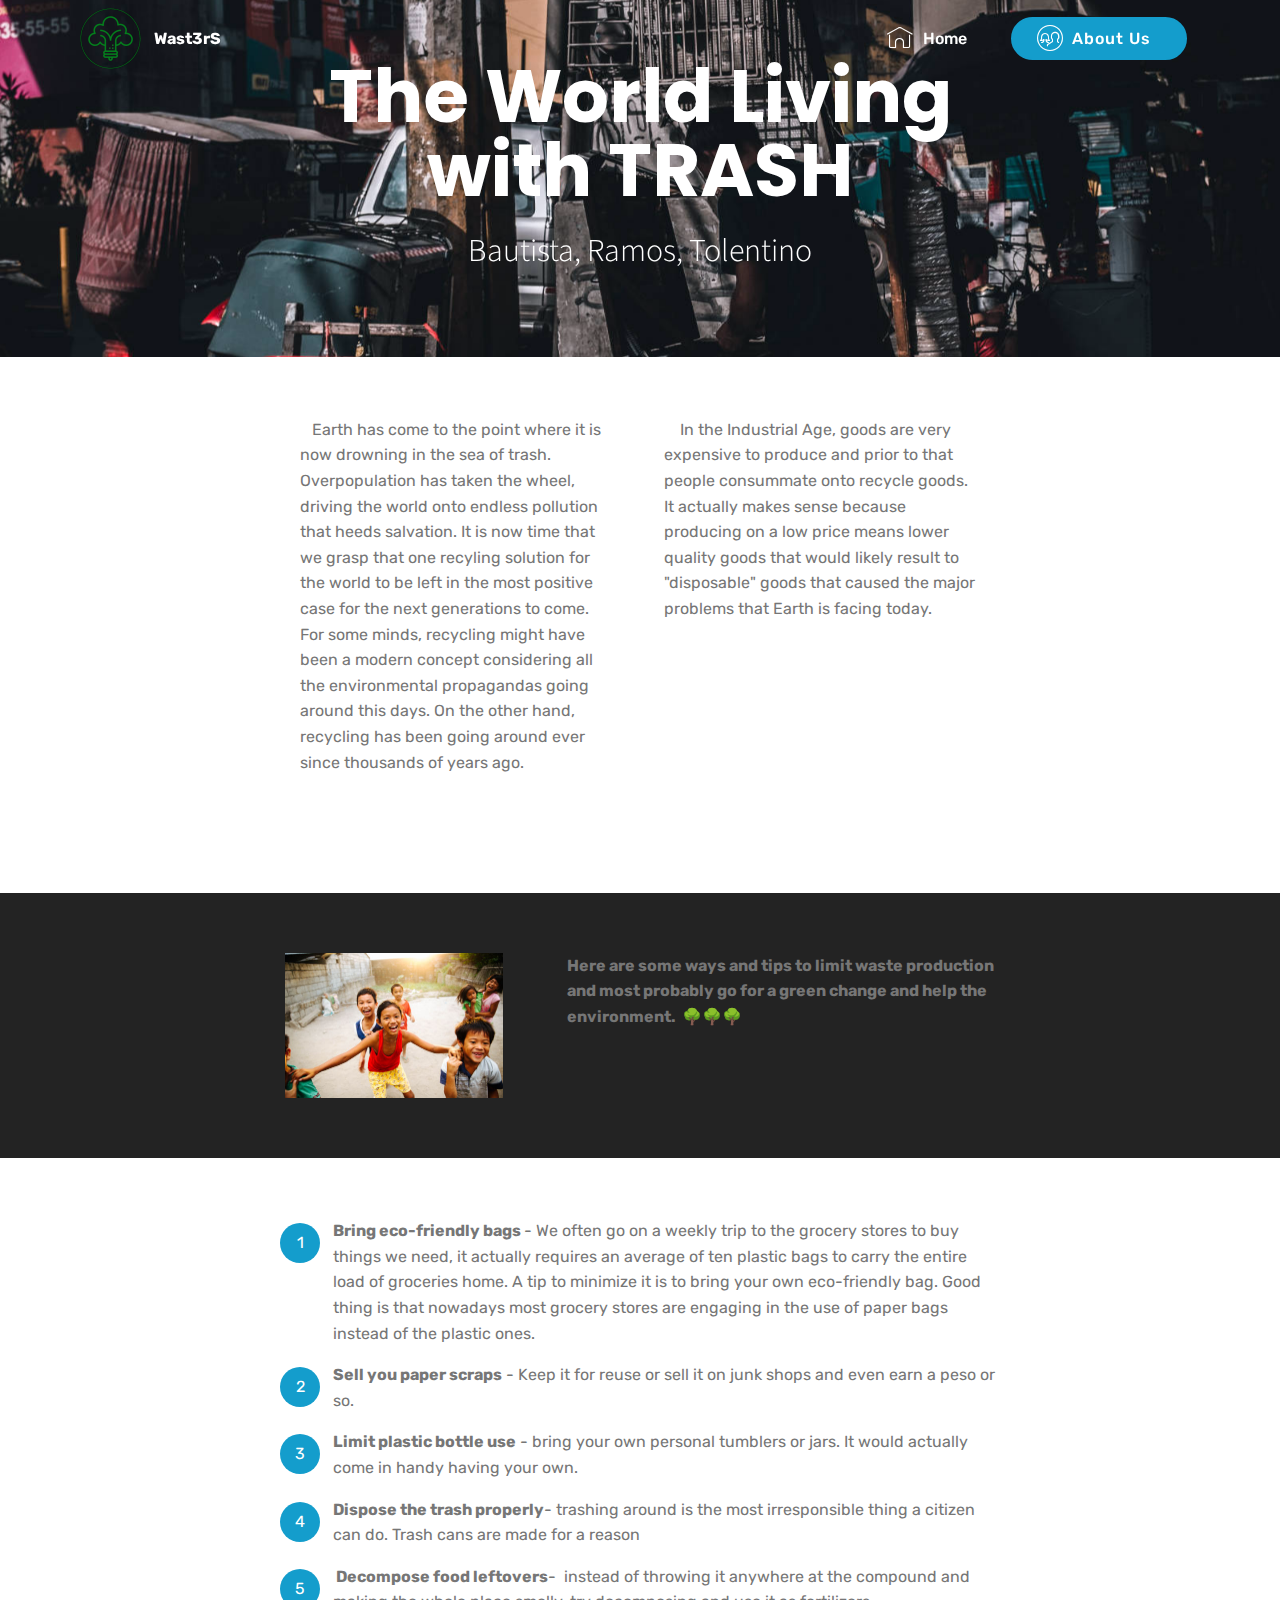
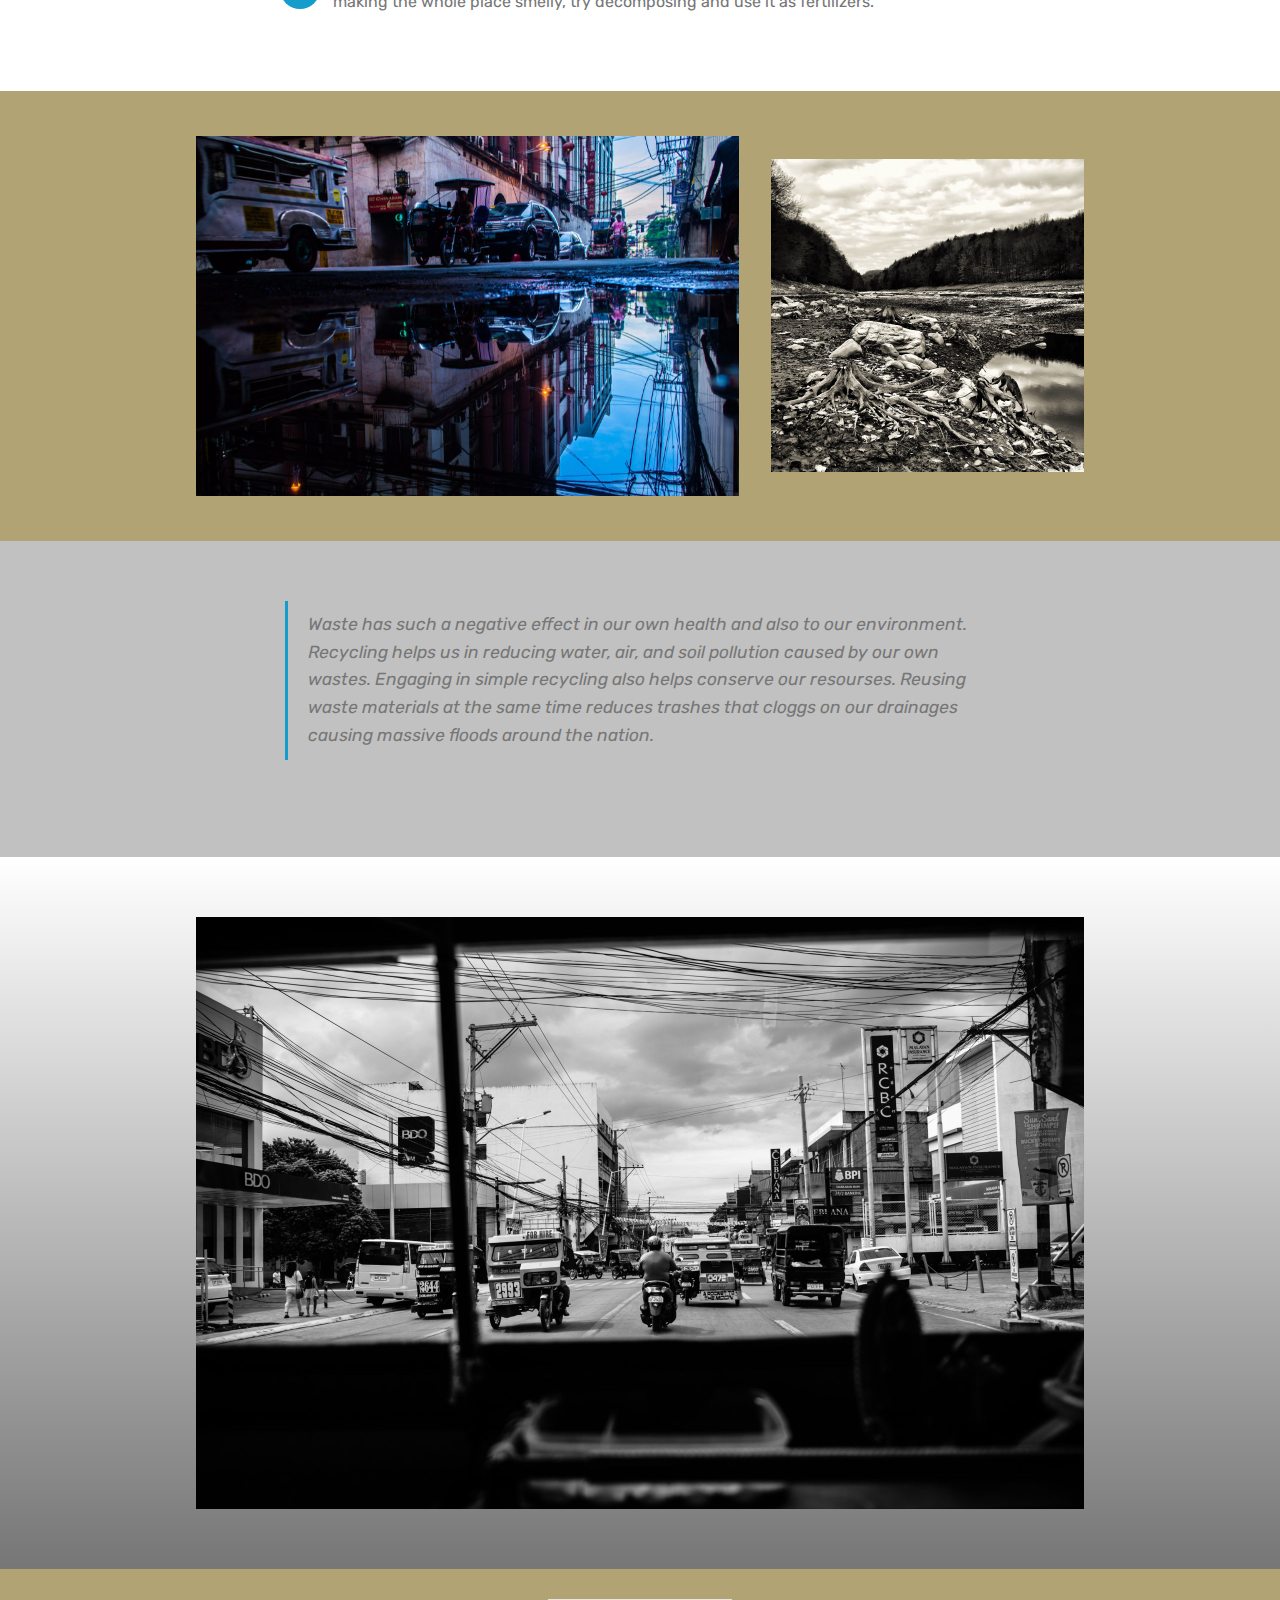
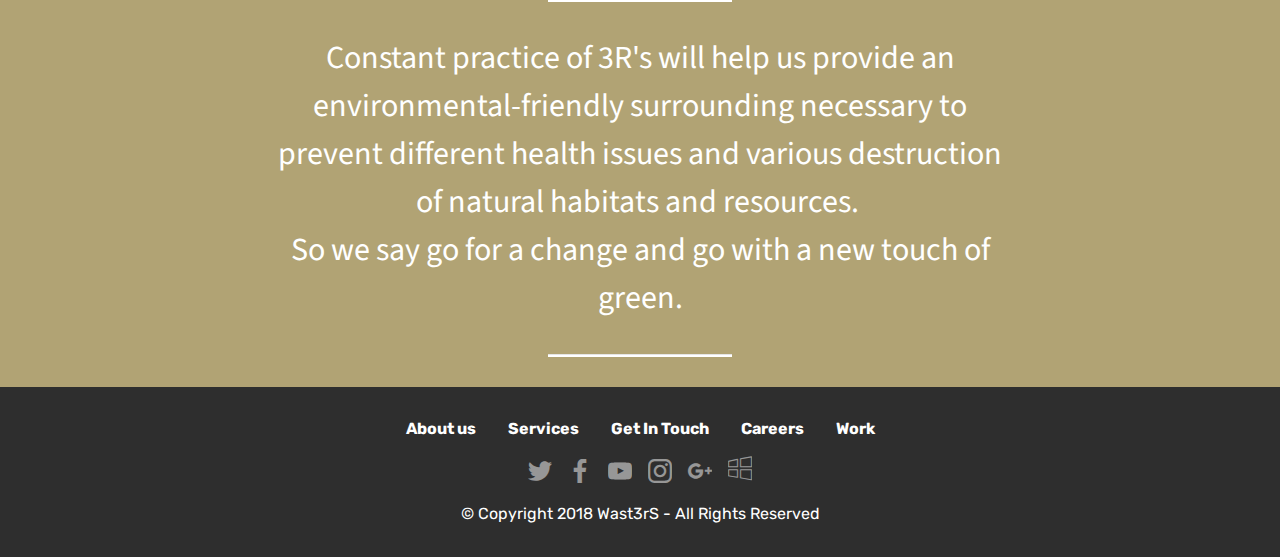
==== commit 6a07d322: "create github pages" ====
--- a/page1.html
+++ b/page1.html
@@ -23,7 +23,25 @@
   
 </head>
 <body>
-  <section class="menu cid-qTkzRZLJNu" once="menu" id="menu1-8">
+  <section class="mbr-section content5 cid-r3j5RrXa5f mbr-parallax-background" id="content5-d">
+
+    
+
+    
+
+    <div class="container">
+        <div class="media-container-row">
+            <div class="title col-12 col-md-8">
+                <h2 class="align-center mbr-bold mbr-white pb-3 mbr-fonts-style display-1">The World Living with TRASH</h2>
+                <h3 class="mbr-section-subtitle align-center mbr-light mbr-white pb-3 mbr-fonts-style display-5">Bautista, Ramos, Tolentino</h3>
+                
+                
+            </div>
+        </div>
+    </div>
+</section>
+
+<section class="engine"><a href="https://mobiri.se/d">site maker</a></section><section class="menu cid-qTkzRZLJNu" once="menu" id="menu1-8">
 
     
 
@@ -58,24 +76,6 @@
                     About Us &nbsp;</a></div>
         </div>
     </nav>
-</section>
-
-<section class="engine"><a href="https://mobiri.se/d">site maker</a></section><section class="mbr-section content5 cid-r3j5RrXa5f mbr-parallax-background" id="content5-d">
-
-    
-
-    
-
-    <div class="container">
-        <div class="media-container-row">
-            <div class="title col-12 col-md-8">
-                <h2 class="align-center mbr-bold mbr-white pb-3 mbr-fonts-style display-1">The World Living with TRASH</h2>
-                <h3 class="mbr-section-subtitle align-center mbr-light mbr-white pb-3 mbr-fonts-style display-5"></h3>
-                
-                
-            </div>
-        </div>
-    </div>
 </section>
 
 <section class="mbr-section article content3 cid-r3j5SDyQpv" id="content3-f">
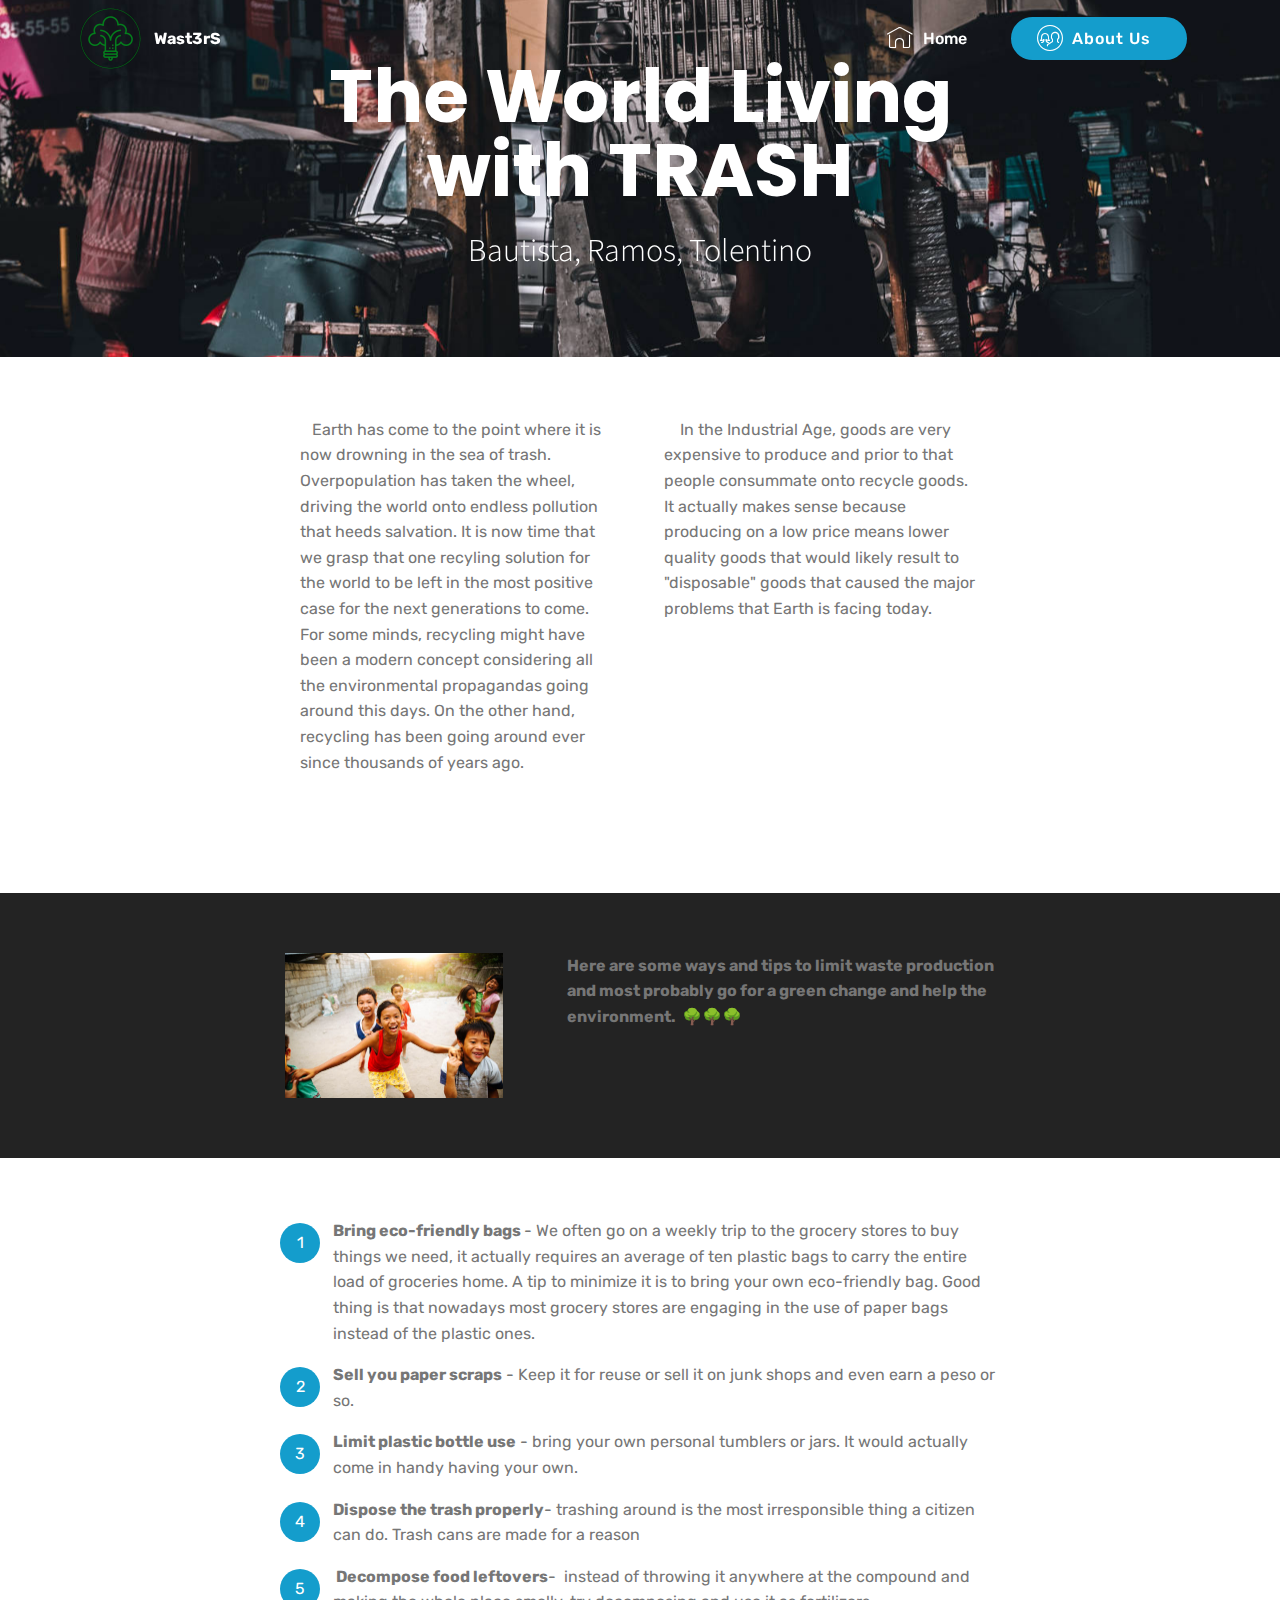
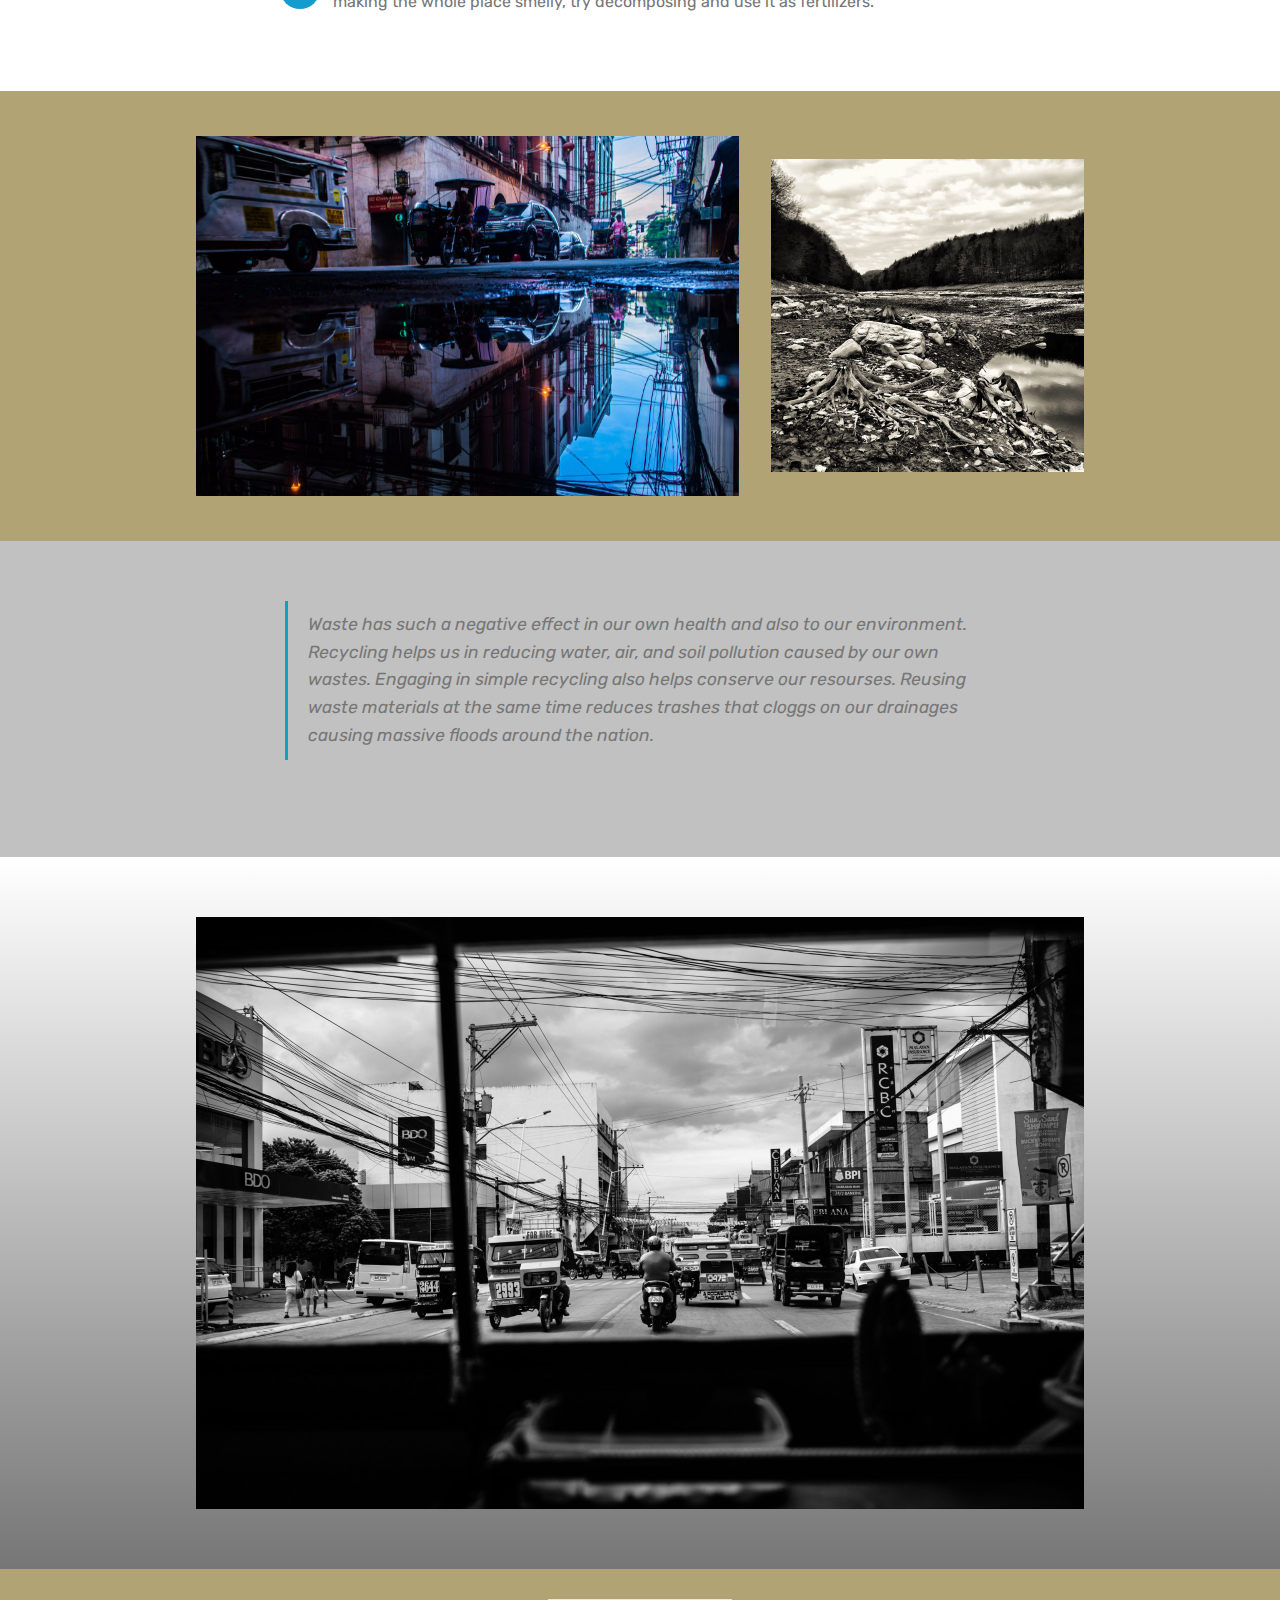
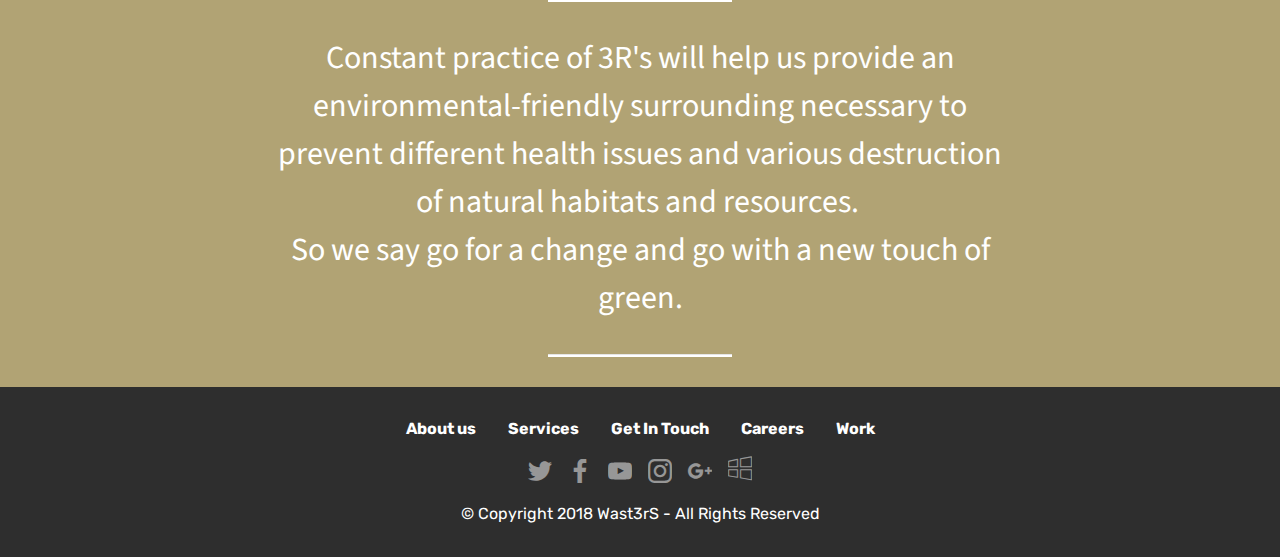
==== commit 169a81ff: "create github pages" ====
--- a/page1.html
+++ b/page1.html
@@ -23,25 +23,7 @@
   
 </head>
 <body>
-  <section class="mbr-section content5 cid-r3j5RrXa5f mbr-parallax-background" id="content5-d">
-
-    
-
-    
-
-    <div class="container">
-        <div class="media-container-row">
-            <div class="title col-12 col-md-8">
-                <h2 class="align-center mbr-bold mbr-white pb-3 mbr-fonts-style display-1">The World Living with TRASH</h2>
-                <h3 class="mbr-section-subtitle align-center mbr-light mbr-white pb-3 mbr-fonts-style display-5">Bautista, Ramos, Tolentino</h3>
-                
-                
-            </div>
-        </div>
-    </div>
-</section>
-
-<section class="engine"><a href="https://mobiri.se/d">site maker</a></section><section class="menu cid-qTkzRZLJNu" once="menu" id="menu1-8">
+  <section class="menu cid-qTkzRZLJNu" once="menu" id="menu1-8">
 
     
 
@@ -76,6 +58,24 @@
                     About Us &nbsp;</a></div>
         </div>
     </nav>
+</section>
+
+<section class="engine"><a href="https://mobiri.se/y">free html web templates</a></section><section class="mbr-section content5 cid-r3j5RrXa5f mbr-parallax-background" id="content5-d">
+
+    
+
+    
+
+    <div class="container">
+        <div class="media-container-row">
+            <div class="title col-12 col-md-8">
+                <h2 class="align-center mbr-bold mbr-white pb-3 mbr-fonts-style display-1">The World Living with TRASH</h2>
+                <h3 class="mbr-section-subtitle align-center mbr-light mbr-white pb-3 mbr-fonts-style display-5">Bautista, Ramos, Tolentino</h3>
+                
+                
+            </div>
+        </div>
+    </div>
 </section>
 
 <section class="mbr-section article content3 cid-r3j5SDyQpv" id="content3-f">
